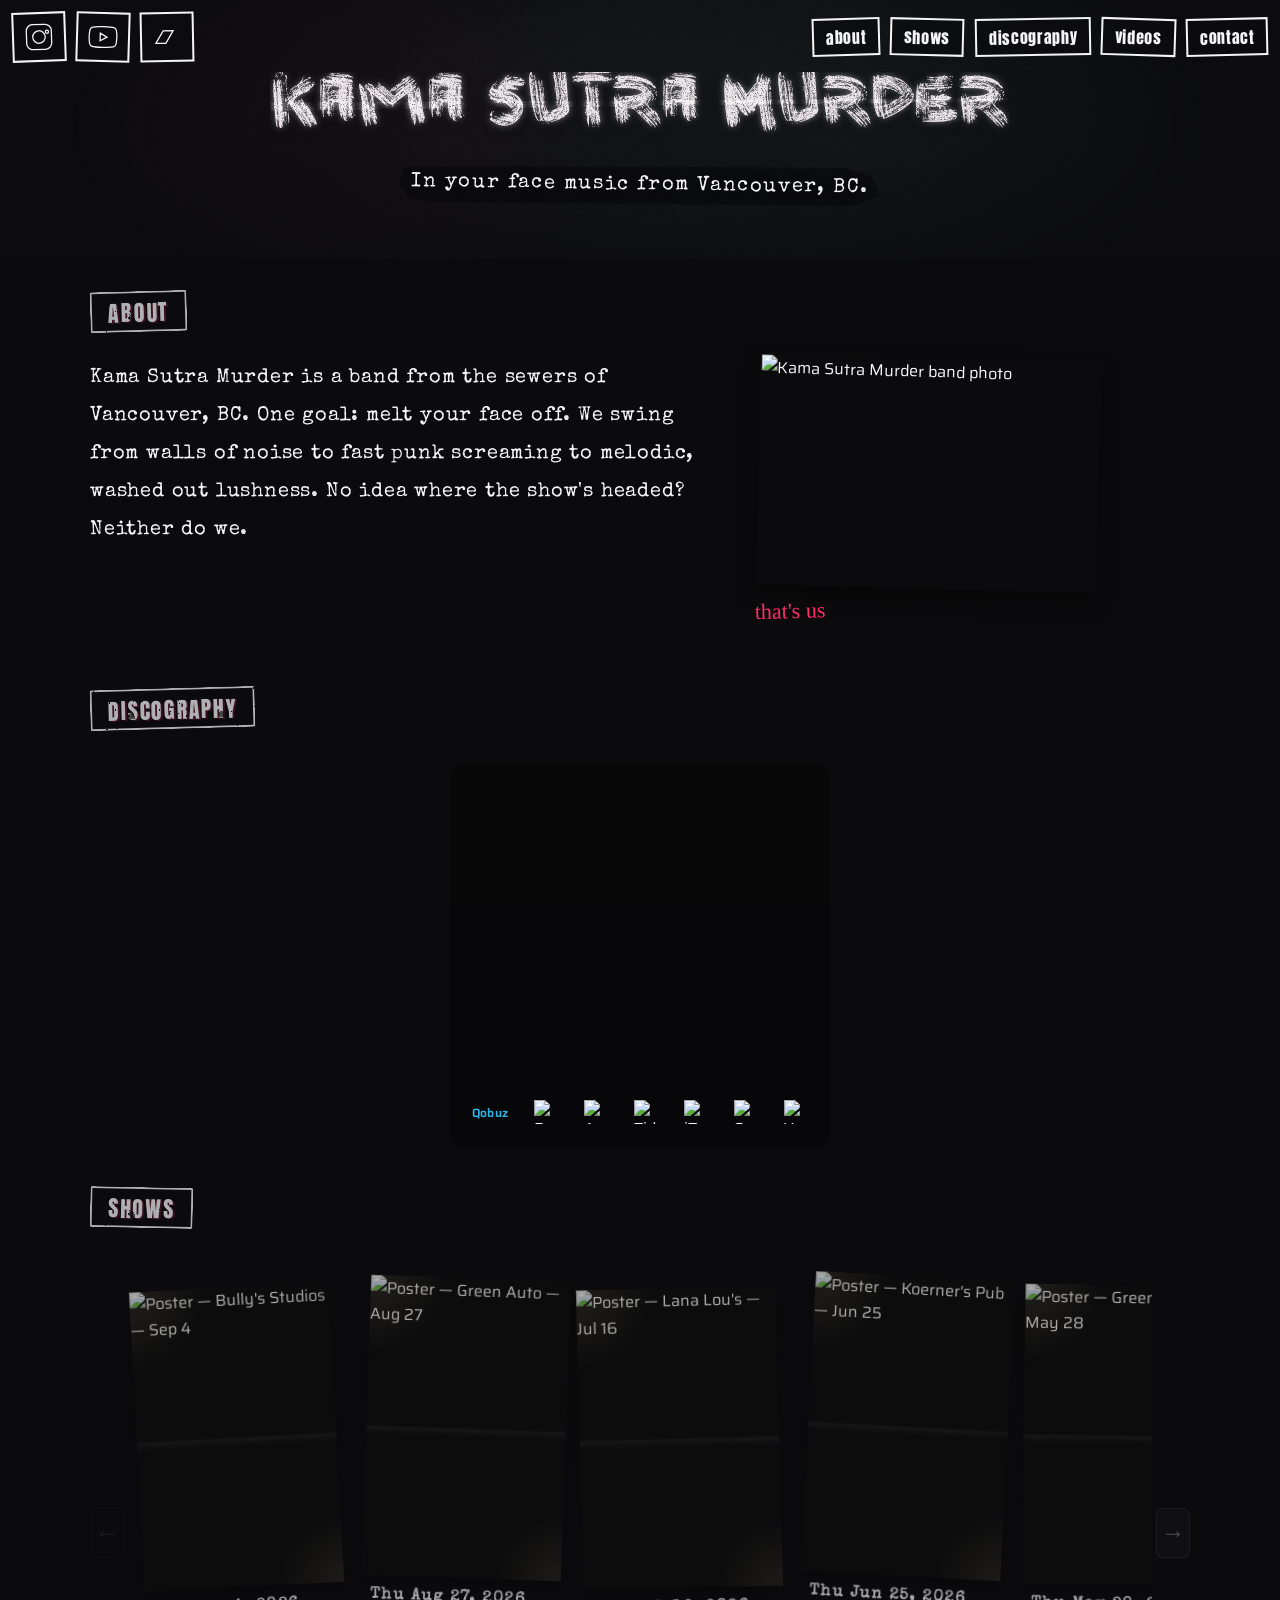
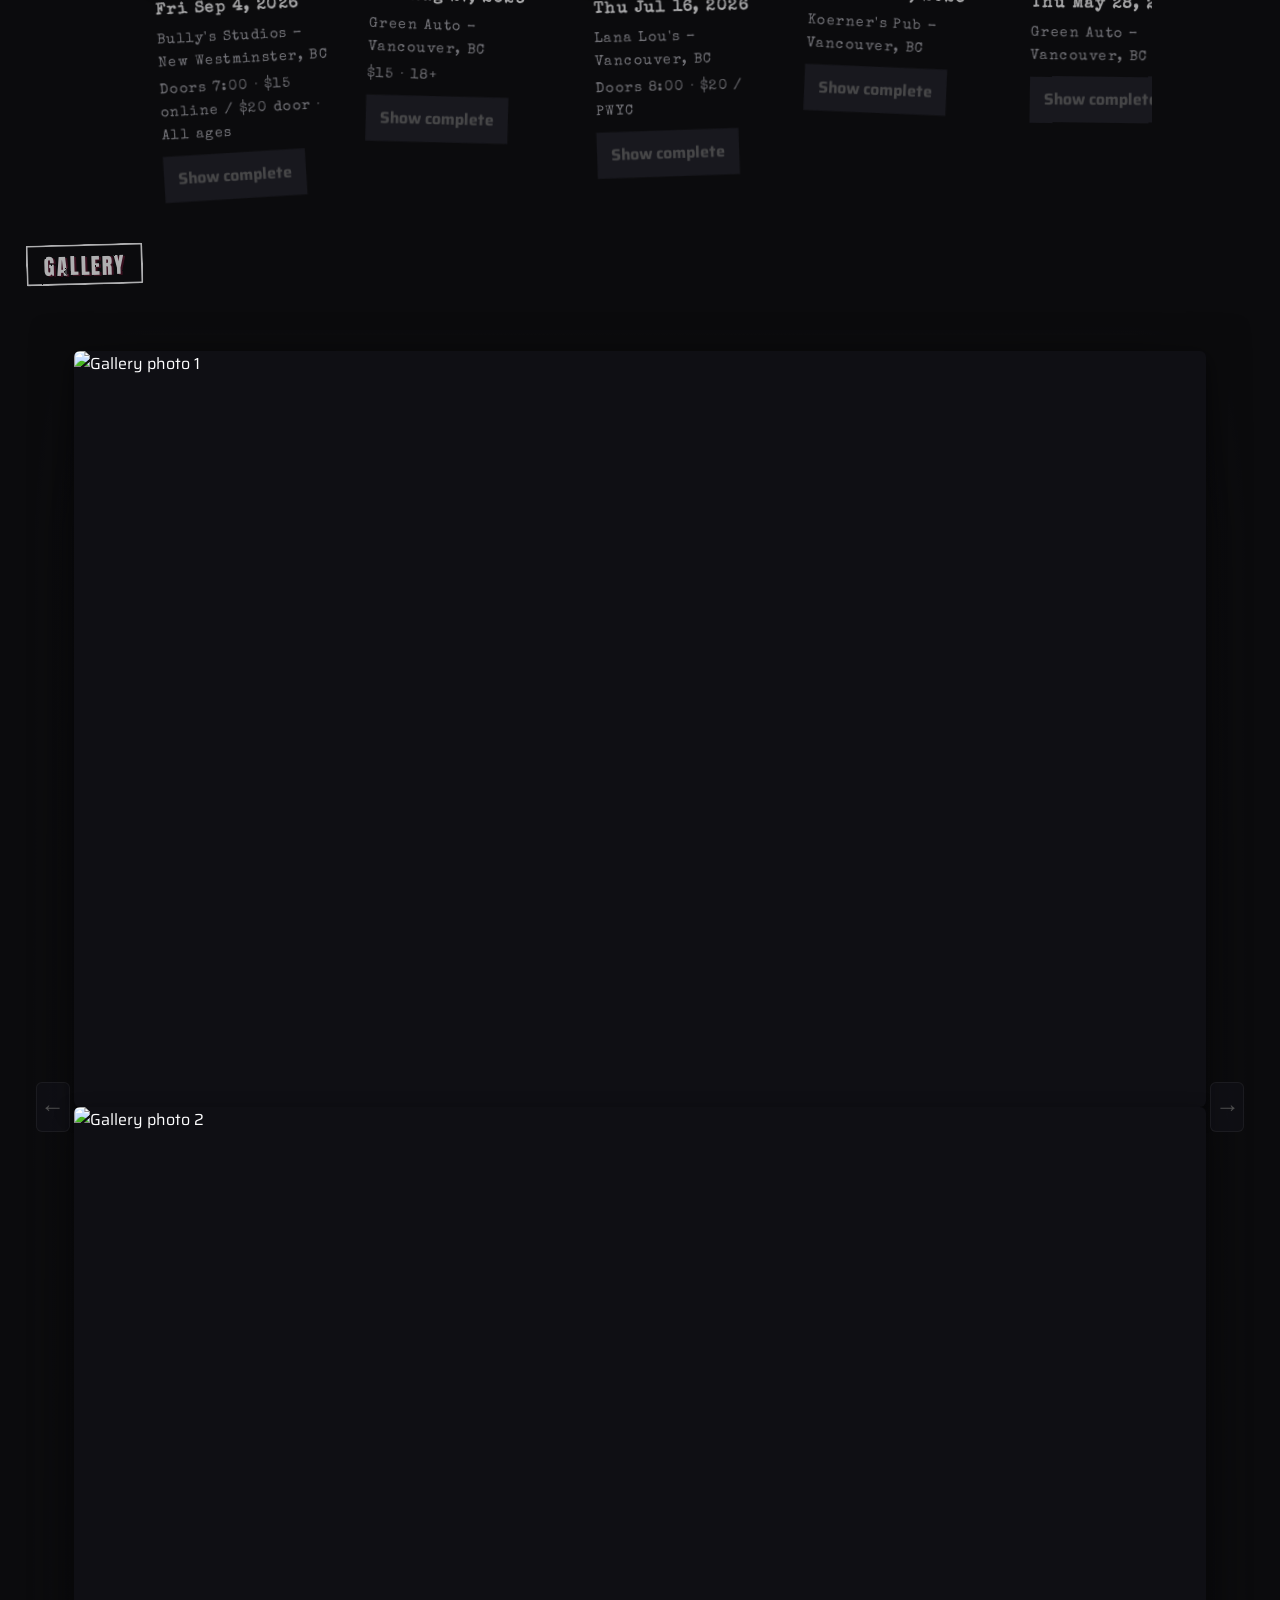
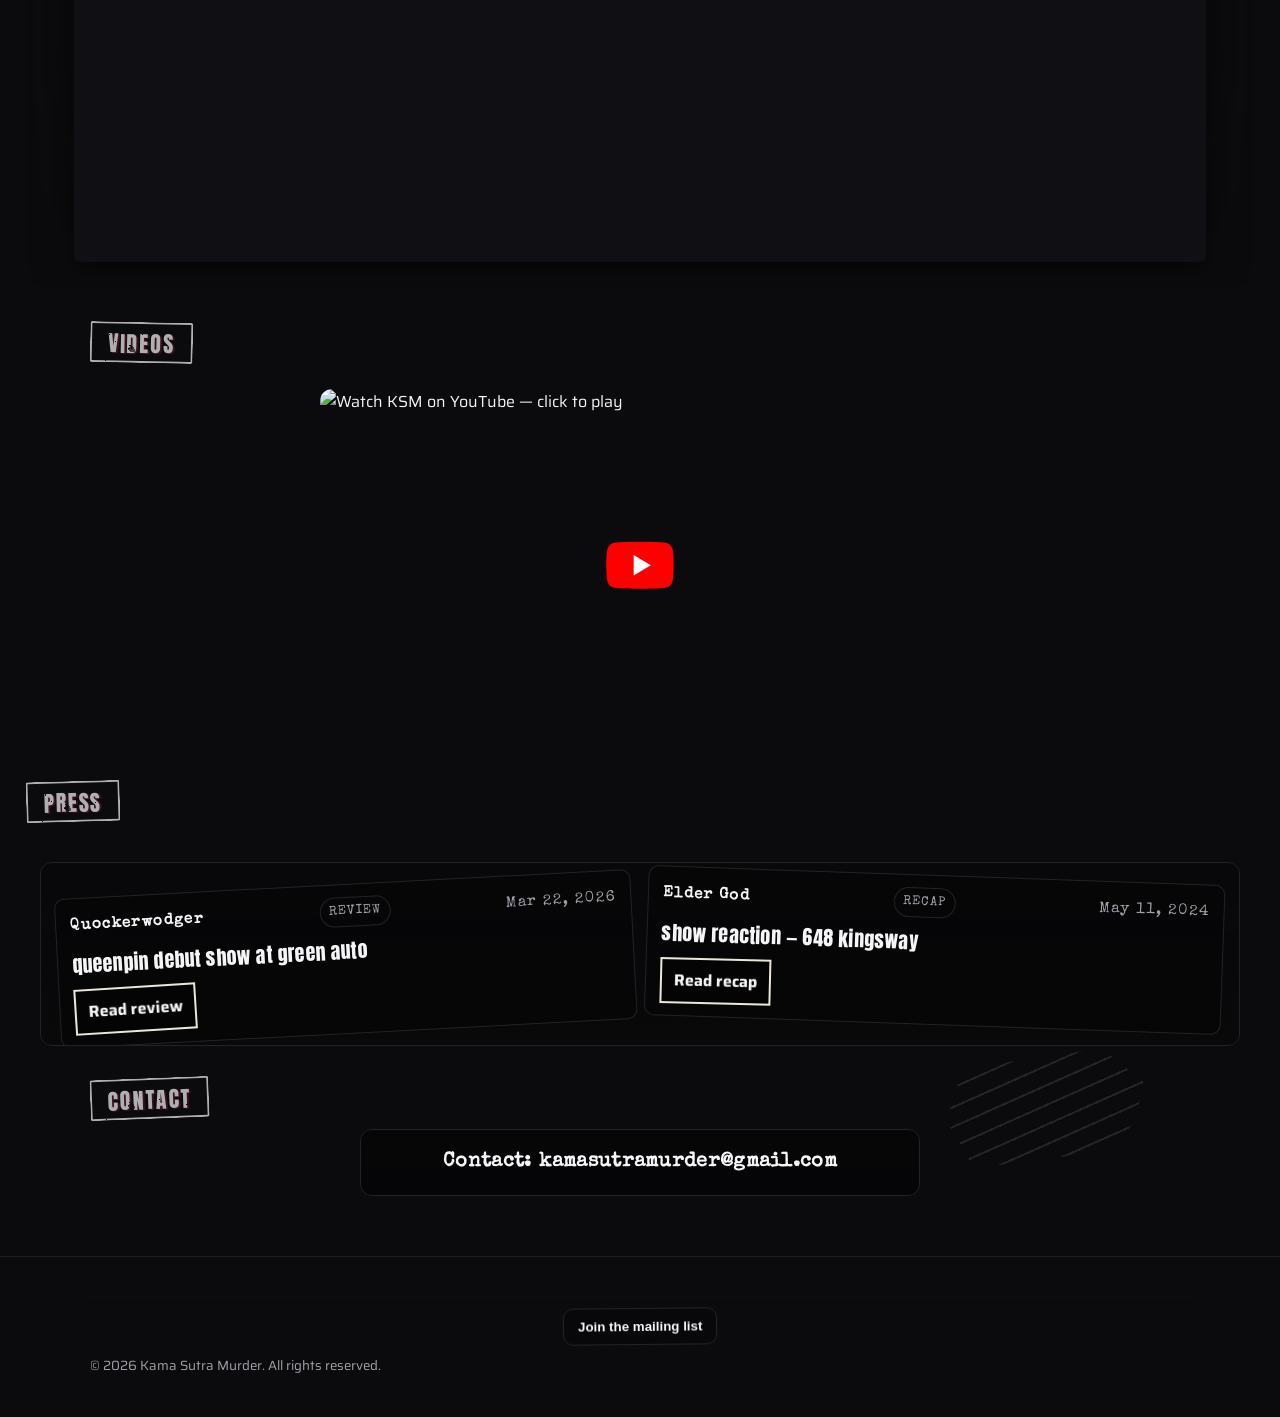
==== index.html @ 2789b174 "fix: bump styles.css cache-bust version The shows-featured flex layout from the last deploy never re" ====
<!doctype html>
<html lang="en">
<head>
  <meta charset="utf-8" />

  <!-- Google Analytics 4 -->
  <script async src="https://www.googletagmanager.com/gtag/js?id=G-MM5FSQ6CVG"></script>
  <script>
    window.dataLayer = window.dataLayer || [];
    function gtag(){dataLayer.push(arguments);}
    gtag('js', new Date());
    gtag('config', 'G-MM5FSQ6CVG');
  </script>
  <meta name="viewport" content="width=device-width, initial-scale=1" />
  <meta name="theme-color" content="#0b0b0d" />
  <title>Kama Sutra Murder — Official Site</title>
  <meta name="description" content="Kama Sutra Murder — heavy rock/grunge/alt-metal from Vancouver, BC. Shows, music, merch, contact." />

  <!--
    Crawler hint: keyword variants (low ranking impact but cheap to keep).
    Update when: spelling variants drift, or you find new misspellings in Search Console.
  -->
  <meta name="keywords" content="Kama Sutra Murder, KSM, Kamasutra Murder, Kama-Sutra Murder, Karma Sutra Murder, Karma Sutra Murders, Kama Sutra Murders, Kamasutra Murders, Karmasutra Murder, Cama Sutra Murder, Comma Sutra Murder, Vancouver rock band, Vancouver metal band, Vancouver grunge band, Vancouver punk band, Vancouver alt-metal, Vancouver psych rock, heavy rock Vancouver, Smile-Thru, Caylee Edge band">

  <!-- Open Graph -->
  <meta property="og:type" content="website" />
  <meta property="og:url" content="https://kamasutramurder.com/" />
  <meta property="og:title" content="Kama Sutra Murder — Official Site" />
  <meta property="og:description" content="Heavy rock/grunge/alt-metal from Vancouver, BC. Shows, music, contact." />
  <meta property="og:image" content="https://res.cloudinary.com/dgxgi8bga/image/upload/f_auto,q_auto,w_1200/hero_tot2cm" />
  <meta property="og:image:width" content="1200" />
  <meta property="og:image:height" content="630" />
  <meta property="og:site_name" content="Kama Sutra Murder" />

  <!-- Twitter Card -->
  <meta name="twitter:card" content="summary_large_image" />
  <meta name="twitter:title" content="Kama Sutra Murder — Official Site" />
  <meta name="twitter:description" content="Heavy rock/grunge/alt-metal from Vancouver, BC. Shows, music, contact." />
  <meta name="twitter:image" content="https://res.cloudinary.com/dgxgi8bga/image/upload/f_auto,q_auto,w_1200/hero_tot2cm" />

  <!-- Canonical URL + Web App Manifest + Favicon -->
  <link rel="canonical" href="https://kamasutramurder.com/" />
  <link rel="manifest" href="manifest.json">
  <link rel="icon" type="image/x-icon" href="assets/icons/favicon.ico">
  <link rel="icon" type="image/png" sizes="32x32" href="assets/icons/favicon-32.png">
  <link rel="icon" type="image/png" sizes="16x16" href="assets/icons/favicon-16.png">
  <link rel="apple-touch-icon" sizes="192x192" href="assets/icons/icon-192.png">

  <!-- Preconnect to external origins -->
  <link rel="preconnect" href="https://fonts.googleapis.com">
  <link rel="preconnect" href="https://fonts.gstatic.com" crossorigin>
  <link rel="preconnect" href="https://cdn.simpleicons.org" crossorigin>
  <link rel="preconnect" href="https://www.youtube-nocookie.com" crossorigin>
  <link rel="preconnect" href="https://bandcamp.com" crossorigin>
  <link rel="dns-prefetch" href="https://cdn.simpleicons.org">
  <link rel="dns-prefetch" href="https://www.youtube-nocookie.com">
  <link rel="dns-prefetch" href="https://bandcamp.com">

  <!-- Fonts -->
  <link href="https://fonts.googleapis.com/css2?family=Inter:wght@300;400;600;800&family=Saira:wght@500;700;800&display=swap" rel="stylesheet">
  <link rel="preload" as="image" href="https://res.cloudinary.com/dgxgi8bga/image/upload/f_auto,q_auto,w_1920/hero_tot2cm" fetchpriority="high">
  <link rel="preload" as="image" href="https://res.cloudinary.com/dgxgi8bga/image/upload/f_auto,q_auto,w_640/v1778121005/GA-MAY28TH2026">

  <!-- Site styles -->
  <link rel="stylesheet" href="styles.css?v=9">
  <!-- ZINE SKIN (experiment, additive) — delete this line + zine.css to fully revert -->
  <link rel="stylesheet" href="zine.css?v=3">
  <!-- ZINE FINAL (combined direction, additive) — delete this line + zine-final.css to revert the skin -->
  <link rel="stylesheet" href="zine-final.css?v=8">

  <!--
    JSON-LD #1: MusicGroup
    Purpose: Primary artist entity. Drives Knowledge Panel, artist card, and "people also search for" results.
    Update when: members change, social/streaming platforms added or removed, image or genre changes.
    Note: alternateName covers common misspellings — KEEP THESE. They are the primary lever for capturing
          searches like "Karma Sutra Murder" or "Kamasutra Murders" without polluting visible copy.
  -->
  <script type="application/ld+json">
  {
    "@context": "https://schema.org",
    "@type": "MusicGroup",
    "@id": "https://kamasutramurder.com/#band",
    "name": "Kama Sutra Murder",
    "alternateName": [
      "KSM",
      "Kamasutra Murder",
      "Kama-Sutra Murder",
      "Kama Sutra Murders",
      "Kamasutra Murders",
      "Karma Sutra Murder",
      "Karma Sutra Murders",
      "Karmasutra Murder",
      "Kama Sutra Murderers",
      "Kamasutramurder",
      "Cama Sutra Murder",
      "Comma Sutra Murder"
    ],
    "url": "https://kamasutramurder.com",
    "logo": "https://res.cloudinary.com/dgxgi8bga/image/upload/f_auto,q_auto,w_512/hero_tot2cm",
    "image": [
      "https://res.cloudinary.com/dgxgi8bga/image/upload/f_auto,q_auto,w_1200/hero_tot2cm",
      "https://res.cloudinary.com/dgxgi8bga/image/upload/f_auto,q_auto,w_1920/hero_tot2cm"
    ],
    "description": "Kama Sutra Murder is a Vancouver rock band blending grunge, punk, psych and alt-metal. A heavy Vancouver metal band with a noisy, melodic edge — Vancouver grunge meets psych rock and alternative metal.",
    "foundingLocation": {
      "@type": "Place",
      "name": "Vancouver, BC, Canada",
      "address": {
        "@type": "PostalAddress",
        "addressLocality": "Vancouver",
        "addressRegion": "BC",
        "addressCountry": "CA"
      }
    },
    "areaServed": { "@type": "Country", "name": "Canada" },
    "genre": [
      "Grunge",
      "Punk",
      "Rock",
      "Alternative Metal",
      "Alt-Metal",
      "Heavy Rock",
      "Psychedelic Rock",
      "Psych Rock",
      "Noise Rock",
      "Vancouver Rock"
    ],
    "keywords": "Vancouver rock band, Vancouver metal band, Vancouver grunge band, Vancouver punk band, heavy rock Vancouver, alt-metal Vancouver, psych rock Vancouver, KSM band, Kama Sutra Murder, Kamasutra Murder, Karma Sutra Murder",
    "member": [
      { "@type": "OrganizationRole", "member": { "@type": "Person", "name": "Caylee Edge" } },
      { "@type": "OrganizationRole", "member": { "@type": "Person", "name": "Nikolas Maninis" } },
      { "@type": "OrganizationRole", "member": { "@type": "Person", "name": "Adolfo Ruiz" } },
      { "@type": "OrganizationRole", "member": { "@type": "Person", "name": "Nim Chattree" } }
    ],
    "sameAs": [
      "https://www.instagram.com/kamasutramurder",
      "https://www.youtube.com/channel/UC9xu3OuSIVgUzQ9wIv0OgKg",
      "https://kamasutramurder.bandcamp.com/",
      "https://open.spotify.com/album/6LhyvHszi7PccV5VDgvIMH",
      "https://music.apple.com/ca/album/smile-thru-single/1851463044",
      "https://www.qobuz.com/ca-en/album/smile-thru-kama-sutra-murder/ai2y5teurgmfc"
    ]
  }
  </script>

  <!--
    JSON-LD: MusicEvents — auto-generated from #shows .show-card markup.
    DO NOT EDIT BY HAND. Regenerated by scripts/sync-show-schema.js (pre-commit hook + CI drift check).
    Adding a show: paste a .show-card into #shows .shows-grid, then commit — schema regenerates on commit.
    Adding a venue: extend the VENUES table in scripts/sync-show-schema.js with address + map URL.
  -->
  <!-- AUTO:SHOWS START — regenerated by scripts/sync-show-schema.js — do not edit by hand -->
  <script type="application/ld+json">
  {
    "@context": "https://schema.org",
    "@type": "MusicEvent",
    "name": "Kama Sutra Murder — Live at Green Auto",
    "startDate": "2026-08-27T20:00:00-07:00",
    "endDate": "2026-08-28T00:00:00-07:00",
    "eventStatus": "https://schema.org/EventScheduled",
    "eventAttendanceMode": "https://schema.org/OfflineEventAttendanceMode",
    "location": {
      "@type": "MusicVenue",
      "name": "Green Auto",
      "address": {
        "@type": "PostalAddress",
        "addressLocality": "Vancouver",
        "addressRegion": "BC",
        "addressCountry": "CA"
      },
      "sameAs": "https://www.google.com/maps/place/green+auto/data=!4m2!3m1!1s0x548671006d91b771:0x5af86ca349312e19"
    },
    "image": "https://res.cloudinary.com/dgxgi8bga/image/upload/f_auto,q_auto,w_640/TPK-AUG27TH2026_ecoznw",
    "performer": {
      "@id": "https://kamasutramurder.com/#band"
    },
    "organizer": {
      "@id": "https://kamasutramurder.com/#band"
    }
  }
  </script>
  <script type="application/ld+json">
  {
    "@context": "https://schema.org",
    "@type": "MusicEvent",
    "name": "Kama Sutra Murder — Live at Bully's Studios",
    "startDate": "2026-09-04T20:00:00-07:00",
    "endDate": "2026-09-05T00:00:00-07:00",
    "eventStatus": "https://schema.org/EventScheduled",
    "eventAttendanceMode": "https://schema.org/OfflineEventAttendanceMode",
    "location": {
      "@type": "MusicVenue",
      "name": "Bully's Studios",
      "address": {
        "@type": "PostalAddress",
        "streetAddress": "67 6th Street",
        "addressLocality": "New Westminster",
        "addressRegion": "BC",
        "addressCountry": "CA"
      },
      "sameAs": "https://www.google.com/maps/search/67+6th+Street+New+Westminster+BC"
    },
    "image": "https://res.cloudinary.com/dgxgi8bga/image/upload/f_auto,q_auto,w_640/SEP4THIVANBULLYS_phzdng",
    "performer": {
      "@id": "https://kamasutramurder.com/#band"
    },
    "organizer": {
      "@id": "https://kamasutramurder.com/#band"
    }
  }
  </script>
  <!-- AUTO:SHOWS END -->

  <!--
    JSON-LD #5: MusicRecording — "Smile-Thru" (released 2025-11-22)
    Update when: new track released (duplicate this block with new values), or platform URL changes.
    For future releases, switch to @graph if more than one MusicRecording is on the page.
  -->
  <script type="application/ld+json">
  {
    "@context": "https://schema.org",
    "@type": "MusicRecording",
    "@id": "https://kamasutramurder.com/#smile-thru",
    "name": "Smile-Thru",
    "byArtist": { "@id": "https://kamasutramurder.com/#band" },
    "datePublished": "2025-11-22",
    "inAlbum": {
      "@type": "MusicAlbum",
      "name": "Smile-Thru",
      "byArtist": { "@id": "https://kamasutramurder.com/#band" },
      "datePublished": "2025-11-22",
      "albumReleaseType": "https://schema.org/SingleRelease"
    },
    "url": "https://kamasutramurder.bandcamp.com/track/smile-thru",
    "sameAs": [
      "https://open.spotify.com/album/6LhyvHszi7PccV5VDgvIMH",
      "https://www.youtube.com/watch?v=Ri7vws3DvBg",
      "https://music.apple.com/ca/album/smile-thru-single/1851463044",
      "https://www.qobuz.com/ca-en/album/smile-thru-kama-sutra-murder/ai2y5teurgmfc"
    ]
  }
  </script>

  <!--
    JSON-LD #6: WebSite + SearchAction (sitelinks search box eligibility)
    Update when: domain changes, or you add a real on-site search endpoint (replace the Google fallback URL).
    Caveat: Google deprecated the sitelinks-search-box rich result in late 2024. Schema remains valid and
            still surfaces in other engines (Bing, DuckDuckGo). The action URL below falls back to a Google
            site:-search since the site has no native search endpoint.
  -->
  <script type="application/ld+json">
  {
    "@context": "https://schema.org",
    "@type": "WebSite",
    "@id": "https://kamasutramurder.com/#website",
    "url": "https://kamasutramurder.com/",
    "name": "Kama Sutra Murder",
    "alternateName": ["KSM", "Kamasutra Murder", "Karma Sutra Murder"],
    "description": "Official site of Kama Sutra Murder — Vancouver rock / grunge / alt-metal band. Shows, music, videos, contact.",
    "publisher": { "@id": "https://kamasutramurder.com/#band" },
    "inLanguage": "en",
    "potentialAction": {
      "@type": "SearchAction",
      "target": {
        "@type": "EntryPoint",
        "urlTemplate": "https://www.google.com/search?q=site%3Akamasutramurder.com+{search_term_string}"
      },
      "query-input": "required name=search_term_string"
    }
  }
  </script>

  <!--
    JSON-LD #7: BreadcrumbList — single-page section navigation
    Update when: nav sections are added/removed/reordered. Mirrors the in-page anchor menu.
  -->
  <script type="application/ld+json">
  {
    "@context": "https://schema.org",
    "@type": "BreadcrumbList",
    "itemListElement": [
      { "@type": "ListItem", "position": 1, "name": "Home",        "item": "https://kamasutramurder.com/" },
      { "@type": "ListItem", "position": 2, "name": "Shows",       "item": "https://kamasutramurder.com/#shows" },
      { "@type": "ListItem", "position": 3, "name": "Discography", "item": "https://kamasutramurder.com/#music" },
      { "@type": "ListItem", "position": 4, "name": "Videos",      "item": "https://kamasutramurder.com/#videos" },
      { "@type": "ListItem", "position": 5, "name": "Gallery",     "item": "https://kamasutramurder.com/#gallery" },
      { "@type": "ListItem", "position": 6, "name": "Press",       "item": "https://kamasutramurder.com/#press" },
      { "@type": "ListItem", "position": 7, "name": "Contact",     "item": "https://kamasutramurder.com/#contact" }
    ]
  }
  </script>

  <!--
    Meta Pixel — DISABLED until Pixel ID is created.

    To activate:
      1. Create a Pixel at business.facebook.com/events_manager2/
         (Connect Data Sources / Web / Meta Pixel)
      2. Replace YOUR_PIXEL_ID below (both script and noscript blocks)
      3. Remove the comment markers wrapping the snippet

    SNIPPET:

    <script>
    !function(f,b,e,v,n,t,s){if(f.fbq)return;n=f.fbq=function(){n.callMethod?
    n.callMethod.apply(n,arguments):n.queue.push(arguments)};if(!f._fbq)f._fbq=n;
    n.push=n;n.loaded=!0;n.version='2.0';n.queue=[];t=b.createElement(e);t.async=!0;
    t.src=v;s=b.getElementsByTagName(e)[0];s.parentNode.insertBefore(t,s)}(window,
    document,'script','https://connect.facebook.net/en_US/fbevents.js');
    fbq('init', 'YOUR_PIXEL_ID');
    fbq('track', 'PageView');
    </script>
    <noscript><img height="1" width="1" style="display:none"
      src="https://www.facebook.com/tr?id=YOUR_PIXEL_ID&ev=PageView&noscript=1" alt=""/></noscript>
  -->

  <!--
    Google Tag (gtag.js) — DISABLED until Conversion ID is created.

    To activate:
      1. Create conversion at ads.google.com/aw/conversions
      2. Replace AW-XXXXXXXXXX (both instances) with your conversion ID
      3. Remove the comment markers wrapping the snippet

    SNIPPET:

    <script async src="https://www.googletagmanager.com/gtag/js?id=AW-XXXXXXXXXX"></script>
    <script>
      window.dataLayer = window.dataLayer || [];
      function gtag(){dataLayer.push(arguments);}
      gtag('js', new Date());
      gtag('config', 'AW-XXXXXXXXXX');
    </script>
  -->
</head>
<body class="bg-overlay-sticker">
  <div class="site-top">
    <div class="socials top-socials" aria-label="Social links">
      <a href="https://www.instagram.com/kamasutramurder" aria-label="Instagram" data-tooltip="Instagram" target="_blank" rel="noopener noreferrer">
        <svg width="40" height="40" viewBox="0 0 24 24" fill="none" aria-hidden="true"><path d="M7 2h10a5 5 0 0 1 5 5v10a5 5 0 0 1-5 5H7a5 5 0 0 1-5-5V7a5 5 0 0 1 5-5zm5 5a5 5 0 1 0 0 10 5 5 0 0 0 0-10zm6.5-.25a1.25 1.25 0 1 0 0 2.5 1.25 1.25 0 0 0 0-2.5z" stroke="currentColor"/></svg>
      </a>
      <a href="https://www.youtube.com/channel/UC9xu3OuSIVgUzQ9wIv0OgKg" aria-label="YouTube" data-tooltip="YouTube" target="_blank" rel="noopener noreferrer">
        <svg width="40" height="40" viewBox="0 0 24 24" fill="none" aria-hidden="true"><path d="M22.54 6.42a3 3 0 0 0-2.12-2.12C18.88 3.75 12 3.75 12 3.75s-6.88 0-8.42.55A3 3 0 0 0 1.46 6.42 31.1 31.1 0 0 0 .9 12a31.1 31.1 0 0 0 .56 5.58 3 3 0 0 0 2.12 2.12c1.54.55 8.42.55 8.42.55s6.88 0 8.42-.55a3 3 0 0 0 2.12-2.12A31.1 31.1 0 0 0 23.1 12a31.1 31.1 0 0 0-.56-5.58ZM9.75 15.02V8.98l5.5 3.02-5.5 3.02Z" stroke="currentColor"/></svg>
      </a>
      <a href="https://kamasutramurder.bandcamp.com/" aria-label="Bandcamp" data-tooltip="Bandcamp" target="_blank" rel="noopener noreferrer">
        <svg width="40" height="40" viewBox="0 0 24 24" fill="none" aria-hidden="true"><path d="M3 17h8l6-10H9L3 17Z" stroke="currentColor"/></svg>
      </a>
    </div>
    <nav class="site-nav" aria-label="Page sections">
      <div class="site-nav-links">
        <a href="#about">About</a>
        <a href="#shows">Shows</a>
        <a href="#music">Discography</a>
        <a href="#videos">Videos</a>
        <a href="#contact">Contact</a>
        <button class="nav-hamburger" aria-label="More navigation" aria-expanded="false" aria-controls="nav-dropdown">
          <span></span><span></span><span></span>
        </button>
      </div>
      <div class="nav-dropdown" id="nav-dropdown" hidden>
        <a href="#about">About</a>
        <a href="#videos">Videos</a>
        <a href="#gallery">Gallery</a>
        <a href="#press">Press</a>
        <a href="#contact">Contact</a>
        <button class="nav-dropdown-mc" data-open-mc>Mailing List</button>
      </div>
    </nav>
  </div>
  

  <main>
    <!-- HERO -->
    <section class="hero has-image">
      <div class="container">
        <h1 class="glitch-title" data-text="Kama Sutra Murder">Kama Sutra Murder</h1>
        <p>In your face music from Vancouver, BC.</p>
      </div>
    </section>

    

    <!-- ABOUT -->
    <section id="about">
      <div class="container reveal">
        <h2 class="glitch-soft visually-hidden" data-text="About">About</h2>
        <div class="about-wrap">
          <div class="about-copy">
            <p> Kama Sutra Murder is a band from the sewers of Vancouver, BC. One goal: melt your face off.
We swing from walls of noise to fast punk screaming to melodic, washed out lushness. No idea where the show's headed? Neither do we.   </p>
          </div>
          <figure class="about-photo">
            <img class="tape-piece about-tape about-tape-left" src="https://res.cloudinary.com/dgxgi8bga/image/upload/f_auto,q_auto,w_300,c_limit/ksm-tape-black-strip-1" alt="" aria-hidden="true" loading="lazy" decoding="async" draggable="false">
            <img class="tape-piece about-tape about-tape-right" src="https://res.cloudinary.com/dgxgi8bga/image/upload/f_auto,q_auto,w_300,c_limit/ksm-tape-black-x" alt="" aria-hidden="true" loading="lazy" decoding="async" draggable="false">
            <img class="about-img"
                 src="https://res.cloudinary.com/dgxgi8bga/image/upload/f_auto,q_auto,w_800/20_tfodvv"
                 alt="Kama Sutra Murder band photo"
                 loading="lazy"
                 decoding="async"
                 width="800"
                 height="534">
            <figcaption class="about-scrawl">that's us</figcaption>
          </figure>
        </div>
      </div>
    </section>

    <!-- MUSIC / DISCOGRAPHY — heading auto-swaps based on release count -->
    <section id="music">
      <div class="container reveal">
        <h2 class="glitch-soft visually-hidden" data-text="Discography">Discography</h2>
        <!-- Populated by initMusicSection() in inline script -->
        <div id="music-featured-slot"></div>
        <div id="music-prev-wrap" hidden>
          <div id="music-prev-grid" class="releases-prev-grid"></div>
          <button id="music-prev-more" class="prev-more-btn" hidden></button>
        </div>
      </div>
    </section>

    <!-- SHOWS -->
    <section id="shows">
      <div class="container reveal">
        <h2 class="glitch-soft visually-hidden" data-text="Shows">Shows</h2>
        <!-- Featured next show — populated by initShowsCarousel() (soonest upcoming card is
             moved here at runtime). Stays hidden with no JS or when there are no upcoming shows. -->
        <div class="shows-featured" id="showsFeatured" aria-label="Next show" hidden></div>
        <div class="card">
          <button class="shows-arrow left" aria-label="Scroll left" type="button">&#8592;</button>
          <div class="shows-grid" tabindex="0">
            <!-- Active Shows -->
            <article class="show-card" aria-labelledby="show-2026-04-30-green-auto" data-show-date="2026-04-30">
              <figure class="show-media">
                <img
                  src="https://res.cloudinary.com/dgxgi8bga/image/upload/f_auto,q_auto,w_640/GAAPRIL30TH2026"
                  alt="Poster — Green Auto — Apr 30"
                  loading="lazy"
                  decoding="async"
                  fetchpriority="low"
                  width="400"
                  height="600">
              </figure>
              <div class="show-meta">
                <time datetime="2026-04-30" id="show-2026-04-30-green-auto">Thu Apr 30, 2026</time>
                <span>Green Auto – Vancouver, BC</span>
              </div>
              <div class="show-actions">
                <a class="btn-tickets" href="https://gigpit.ca/shows/event:llBsZKqIfBY" target="_blank" rel="noopener">Tickets</a>
                <a class="btn-map btn" href="https://www.google.com/maps/place/green+auto/data=!4m2!3m1!1s0x548671006d91b771:0x5af86ca349312e19?sa=X&ved=1t:242&ictx=111" target="_blank" rel="noopener">Map</a>
              </div>
            </article>
            <article class="show-card" aria-labelledby="show-2026-05-16-mezzanine" data-show-date="2026-05-16">
              <figure class="show-media">
                <a href="https://gigpit.ca/shows/event:mm2s_4ki0Tw/tickets?region=1&fbclid=IwY2xjawRfYHhleHRuA2FlbQIxMABicmlkETFzUEJGbEx2VlMyZXBsTGxqc3J0YwZhcHBfaWQPNTE0NzcxNTY5MjI4MDYxAAEeVSR4-9nIPG3o3NyoqldOomCURXKsD-ayVfmxYEFz-9bVfp8F3x2XLPPUPPw_aem_46CqhpeR_LOCmlAoTHzRdg" target="_blank" rel="noopener">
                  <img
                    src="https://res.cloudinary.com/dgxgi8bga/image/upload/f_auto,q_auto,w_640/May16thTheMezzanine_jag1gb"
                    alt="Poster — The Mezzanine — May 16"
                    loading="lazy"
                    decoding="async"
                    fetchpriority="low"
                    width="400"
                    height="600">
                </a>
              </figure>
              <div class="show-meta">
                <time datetime="2026-05-16" id="show-2026-05-16-mezzanine">Sat May 16, 2026</time>
                <span>The Mezzanine – Vancouver, BC</span>
              </div>
              <div class="show-actions">
                <a class="btn-tickets" href="https://gigpit.ca/shows/event:mm2s_4ki0Tw/tickets?region=1&fbclid=IwY2xjawRfYHhleHRuA2FlbQIxMABicmlkETFzUEJGbEx2VlMyZXBsTGxqc3J0YwZhcHBfaWQPNTE0NzcxNTY5MjI4MDYxAAEeVSR4-9nIPG3o3NyoqldOomCURXKsD-ayVfmxYEFz-9bVfp8F3x2XLPPUPPw_aem_46CqhpeR_LOCmlAoTHzRdg" target="_blank" rel="noopener">Tickets</a>
                <a class="btn-map btn" href="https://www.google.com/maps/search/33+West+8th+Avenue+Vancouver+BC" target="_blank" rel="noopener">Map</a>
              </div>
            </article>
            <article class="show-card" aria-labelledby="show-2026-05-28-green-auto" data-show-date="2026-05-28">
              <figure class="show-media">
                <img
                  src="https://res.cloudinary.com/dgxgi8bga/image/upload/f_auto,q_auto,w_640/v1778121005/GA-MAY28TH2026"
                  alt="Poster — Green Auto — May 28"
                  loading="lazy"
                  decoding="async"
                  fetchpriority="low"
                  width="400"
                  height="600">
              </figure>
              <div class="show-meta">
                <time datetime="2026-05-28" id="show-2026-05-28-green-auto">Thu May 28, 2026</time>
                <span>Green Auto – Vancouver, BC</span>
              </div>
              <div class="show-actions">
                <a class="btn-tickets" href="https://gigpit.ca/shows/event:yrwSHdcNJx4" target="_blank" rel="noopener">Tickets</a>
                <a class="btn-map btn" href="https://www.google.com/maps/place/green+auto/data=!4m2!3m1!1s0x548671006d91b771:0x5af86ca349312e19?sa=X&ved=1t:242&ictx=111" target="_blank" rel="noopener">Map</a>
              </div>
            </article>
            <article class="show-card" aria-labelledby="show-2026-07-16-lanalou" data-show-date="2026-07-16">
              <figure class="show-media">
                <img
                  src="https://res.cloudinary.com/dgxgi8bga/image/upload/f_auto,q_auto,w_640/Untitled_Artwork_conv_1_o0mk8g"
                  alt="Poster — Lana Lou's — Jul 16"
                  loading="lazy"
                  decoding="async"
                  fetchpriority="low"
                  width="400"
                  height="600">
              </figure>
              <div class="show-meta">
                <time datetime="2026-07-16" id="show-2026-07-16-lanalou">Thu Jul 16, 2026</time>
                <span>Lana Lou's – Vancouver, BC</span>
                <span>Doors 8:00 · $20 / PWYC</span>
              </div>
              <div class="show-actions">
                <a class="btn-map btn" href="https://www.google.com/maps/search/362+Powell+Street+Vancouver+BC" target="_blank" rel="noopener">Map</a>
              </div>
            </article>
            <article class="show-card" aria-labelledby="show-2026-08-27-green-auto" data-show-date="2026-08-27">
              <figure class="show-media">
                <img
                  src="https://res.cloudinary.com/dgxgi8bga/image/upload/f_auto,q_auto,w_640/TPK-AUG27TH2026_ecoznw"
                  alt="Poster — Green Auto — Aug 27"
                  loading="lazy"
                  decoding="async"
                  fetchpriority="low"
                  width="400"
                  height="600">
              </figure>
              <div class="show-meta">
                <time datetime="2026-08-27" id="show-2026-08-27-green-auto">Thu Aug 27, 2026</time>
                <span>Green Auto – Vancouver, BC</span>
                <span>$15 · 18+</span>
              </div>
              <div class="show-actions">
                <a class="btn-map btn" href="https://www.google.com/maps/place/green+auto/data=!4m2!3m1!1s0x548671006d91b771:0x5af86ca349312e19?sa=X&ved=1t:242&ictx=111" target="_blank" rel="noopener">Map</a>
              </div>
            </article>
            <article class="show-card" aria-labelledby="show-2026-09-04-bullys-studios" data-show-date="2026-09-04">
              <figure class="show-media">
                <img
                  src="https://res.cloudinary.com/dgxgi8bga/image/upload/f_auto,q_auto,w_640/SEP4THIVANBULLYS_phzdng"
                  alt="Poster — Bully's Studios — Sep 4"
                  loading="lazy"
                  decoding="async"
                  fetchpriority="low"
                  width="400"
                  height="600">
              </figure>
              <div class="show-meta">
                <time datetime="2026-09-04" id="show-2026-09-04-bullys-studios">Fri Sep 4, 2026</time>
                <span>Bully's Studios – New Westminster, BC</span>
                <span>Doors 7:00 · $15 online / $20 door · All ages</span>
              </div>
              <div class="show-actions">
                <a class="btn-map btn" href="https://www.google.com/maps/search/67+6th+Street+New+Westminster+BC" target="_blank" rel="noopener">Map</a>
              </div>
            </article>

            <!-- Expired Shows: order not by date -->

            <article class="show-card expired-show no-jump" aria-labelledby="show-2026-06-25-koerners" data-show-date="2026-06-25">
              <figure class="show-media">
                <img
                  src="https://res.cloudinary.com/dgxgi8bga/image/upload/f_auto,q_auto,w_640/IMG_2931_fbxrzu"
                  alt="Poster — Koerner's Pub — Jun 25"
                  loading="lazy"
                  decoding="async"
                  fetchpriority="low"
                  width="400"
                  height="600">
              </figure>
              <div class="show-meta">
                <time datetime="2026-06-25" id="show-2026-06-25-koerners">Thu Jun 25, 2026</time>
                <span>Koerner's Pub – Vancouver, BC</span>
              </div>
              <div class="show-actions">
                <span class="btn-tickets expired" aria-disabled="true">Show complete</span>
              </div>
            </article>

                        <article class="show-card expired-show no-jump" aria-labelledby="show-2025-09-26-bullys" data-show-date="2025-09-26">
                          <figure class="show-media">
                            <img
                              src="https://res.cloudinary.com/dgxgi8bga/image/upload/f_auto,q_auto,w_640/BULLYS-SEPT26TH2025"
                              alt="Poster — Bully's — Sep 26"
                              loading="lazy"
                              decoding="async"
                              fetchpriority="low"
                              width="400"
                              height="600">
                          </figure>
                          <div class="show-meta">
                            <time datetime="2025-09-26" id="show-2025-09-26-bullys">Fri Sep 26, 2025</time>
                            <span>Bully's – Vancouver, BC</span>
                          </div>
                          <div class="show-actions">
                            <span class="btn-tickets expired" aria-disabled="true">Show complete</span>
                          </div>
                        </article>

                        <article class="show-card expired-show no-jump" aria-labelledby="show-2025-09-19-astoria" data-show-date="2025-09-19">
                          <figure class="show-media">
                            <img
                              src="https://res.cloudinary.com/dgxgi8bga/image/upload/f_auto,q_auto,w_640/ASTORIA-SEP19TH2025"
                              alt="Poster — Astoria — Sep 19"
                              loading="lazy"
                              decoding="async"
                              fetchpriority="low"
                              width="400"
                              height="600">
                          </figure>
                          <div class="show-meta">
                            <time datetime="2025-09-19" id="show-2025-09-19-astoria">Fri Sep 19, 2025</time>
                            <span>Astoria – Vancouver, BC</span>
                          </div>
                          <div class="show-actions">
                            <span class="btn-tickets expired" aria-disabled="true">Show complete</span>
                          </div>
                        </article>

                        <article class="show-card expired-show no-jump" aria-labelledby="show-2025-08-07-648" data-show-date="2025-08-07">
                          <figure class="show-media">
                            <img
                              src="https://res.cloudinary.com/dgxgi8bga/image/upload/f_auto,q_auto,w_640/648-AUG7TH2025"
                              alt="Poster — 648 Kingsway — Aug 7"
                              loading="lazy"
                              decoding="async"
                              fetchpriority="low"
                              width="400"
                              height="600">
                          </figure>
                          <div class="show-meta">
                            <time datetime="2025-08-07" id="show-2025-08-07-648">Thu Aug 7, 2025</time>
                            <span>648 Kingsway – Vancouver, BC</span>
                          </div>
                          <div class="show-actions">
                            <span class="btn-tickets expired" aria-disabled="true">Show complete</span>
                          </div>
                        </article>

                        <article class="show-card expired-show no-jump" aria-labelledby="show-2025-06-28-cblt" data-show-date="2025-06-28">
                          <figure class="show-media">
                            <img
                              src="https://res.cloudinary.com/dgxgi8bga/image/upload/f_auto,q_auto,w_640/CBLT-JUNE28TH2025"
                              alt="Poster — The Cobalt — Jun 28"
                              loading="lazy"
                              decoding="async"
                              fetchpriority="low"
                              width="400"
                              height="600">
                          </figure>
                          <div class="show-meta">
                            <time datetime="2025-06-28" id="show-2025-06-28-cblt">Sat Jun 28, 2025</time>
                            <span>The Cobalt – Vancouver, BC</span>
                          </div>
                          <div class="show-actions">
                            <span class="btn-tickets expired" aria-disabled="true">Show complete</span>
                          </div>
                        </article>
            <article class="show-card expired-show no-jump" aria-labelledby="show-2026-03-22-green-auto" data-show-date="2026-03-22">
              <figure class="show-media">
                <img
                  src="https://res.cloudinary.com/dgxgi8bga/image/upload/f_auto,q_auto,w_640/green-auto-640"
                  alt="Poster — Green Auto — Mar 22"
                  loading="lazy"
                  decoding="async"
                  fetchpriority="low"
                  width="400"
                  height="600">
              </figure>
              <div class="show-meta">
                <time datetime="2026-03-22" id="show-2026-03-22-green-auto">Sun Mar 22, 2026</time>
                <span>Green Auto – Vancouver, BC</span> 
              </div>
              <div class="show-actions">
                <span class="btn-tickets expired" aria-disabled="true">Show complete</span>
              </div>
            </article>
            <article class="show-card expired-show no-jump" aria-labelledby="show-takeurtime" data-show-date="2026-03-21">
              <figure class="show-media">
                <img
                  src="https://res.cloudinary.com/dgxgi8bga/image/upload/f_auto,q_auto,w_640/tyt-611"
                  alt="Poster — Takeurtime"
                  loading="lazy"
                  decoding="async"
                  fetchpriority="low"
                  width="400"
                  height="600">
              </figure>
              <div class="show-meta">
                <time datetime="2026-03-21" id="show-takeurtime">Sat Mar 21, 2026</time>
                <span>Take Your Time Back – Vancouver,BC</span>
              </div>
              <div class="show-actions">
                <span class="btn-tickets expired" aria-disabled="true">Show complete</span>
              </div>
            </article>
            <article class="show-card expired-show no-jump" aria-labelledby="show-2026-02-20-green-auto" data-show-date="2026-02-20">
              <figure class="show-media">
                <img
                  src="https://res.cloudinary.com/dgxgi8bga/image/upload/f_auto,q_auto,w_640/GA-FEB20TH2026"
                  alt="Poster — Green Auto — Feb 20"
                  loading="lazy"
                  decoding="async"
                  fetchpriority="low"
                  width="400"
                  height="600">
              </figure>
              <div class="show-meta">
                <time datetime="2026-02-20" id="show-2026-02-20-green-auto">Fri Feb 20, 2026</time>
                <span>Green Auto – Vancouver, BC</span>
              </div>
              <div class="show-actions">
                <span class="btn-tickets expired" aria-disabled="true">Show complete</span>
              </div>
            </article>

            <article class="show-card expired-show no-jump" aria-labelledby="show-2026-01-22-green-auto" data-show-date="2026-01-22">
              <figure class="show-media">
                <img
                  src="https://res.cloudinary.com/dgxgi8bga/image/upload/f_auto,q_auto,w_640/GA-JAN222026"
                  alt="Poster — — Jan 22"
                  loading="lazy"
                  decoding="async"
                  fetchpriority="low"
                  width="400"
                  height="600">
              </figure>
              <div class="show-meta">
                <time datetime="2026-01-22" id="show-2026-01-22-green-auto">Thu Jan 22, 2026</time>
                <span>Green Auto – Vancouver, BC</span>
              </div>
              <div class="show-actions">
                <span class="btn-tickets expired" aria-disabled="true">Show complete</span>
              </div>
            </article>

            <article class="show-card expired-show no-jump" aria-labelledby="show-2025-08-23-tyt" data-show-date="2025-08-23">
              <figure class="show-media">
                <img
                  src="https://res.cloudinary.com/dgxgi8bga/image/upload/f_auto,q_auto,w_640/TYT-AUG23RD2025"
                  alt="Poster — Take Ur Time Back — Aug 23"
                  loading="lazy"
                  decoding="async"
                  fetchpriority="low"
                  width="400"
                  height="600">
              </figure>
              <div class="show-meta">
                <time datetime="2025-08-23" id="show-2025-08-23-tyt">Sat Aug 23, 2025</time>
                <span>Take Ur Time Back – Vancouver, BC</span>
              </div>
              <div class="show-actions">
                <span class="btn-tickets expired" aria-disabled="true">Show complete</span>
              </div>
            </article>

            <article class="show-card expired-show no-jump" aria-labelledby="show-2025-10-11-bullys" data-show-date="2025-10-11">
              <figure class="show-media">
                <img
                  src="https://res.cloudinary.com/dgxgi8bga/image/upload/f_auto,q_auto,w_640/BULLYS-OCT11TH2025"
                  alt="Poster — Bully's — Oct 11"
                  loading="lazy"
                  decoding="async"
                  fetchpriority="low"
                  width="400"
                  height="600">
              </figure>
              <div class="show-meta">
                <time datetime="2025-10-11" id="show-2025-10-11-bullys">Sat Oct 11, 2025</time>
                <span>Bully's – Vancouver, BC</span>
              </div>
              <div class="show-actions">
                <span class="btn-tickets expired" aria-disabled="true">Show complete</span>
              </div>
            </article>

            <article class="show-card expired-show no-jump" aria-labelledby="show-2025-10-31-pnktbr" data-show-date="2025-10-31">
              <figure class="show-media">
                <img
                  src="https://res.cloudinary.com/dgxgi8bga/image/upload/f_auto,q_auto,w_640/PNKTBR-OCT31ST2025"
                  alt="Poster — Punktober — Oct 31"
                  loading="lazy"
                  decoding="async"
                  fetchpriority="low"
                  width="400"
                  height="600">
              </figure>
              <div class="show-meta">
                <time datetime="2025-10-31" id="show-2025-10-31-pnktbr">Fri Oct 31, 2025</time>
                <span>Jigg Space – Vancouver, BC</span>
              </div>
              <div class="show-actions">
                <span class="btn-tickets expired" aria-disabled="true">Show complete</span>
              </div>
            </article>

            <article class="show-card expired-show no-jump" aria-labelledby="show-2025-12-06-kw" data-show-date="2025-12-06">
              <figure class="show-media">
                <img
                  src="https://res.cloudinary.com/dgxgi8bga/image/upload/f_auto,q_auto,w_640/KW-DEC6TH2025"
                  alt="Poster — KW — Dec 6"
                  loading="lazy"
                  decoding="async"
                  fetchpriority="low"
                  width="400"
                  height="600">
              </figure>
              <div class="show-meta">
                <time datetime="2025-12-06" id="show-2025-12-06-kw">Sat Dec 6, 2025</time>
                <span>KW – Vancouver, BC</span>
              </div>
              <div class="show-actions">
                <span class="btn-tickets expired" aria-disabled="true">Show complete</span>
              </div>
            </article>


            <article class="show-card expired-show no-jump" aria-labelledby="show-2025-06-15-tyt-p4p" data-show-date="2025-06-15">
              <figure class="show-media">
                <img
                  src="https://res.cloudinary.com/dgxgi8bga/image/upload/f_auto,q_auto,w_640/Punks4Pride-at-Take-your-time-06152025"
                  alt="Poster — Punks4Pride at Take Your Time — Jun 15"
                  loading="lazy"
                  decoding="async"
                  fetchpriority="low"
                  width="400"
                  height="600">
              </figure>
              <div class="show-meta">
                <time datetime="2025-06-15" id="show-2025-06-15-tyt-p4p">Sun Jun 15, 2025</time>
                <span>Take Your Time – Vancouver, BC</span>
                <span>Punks4Pride</span>
              </div>
              <div class="show-actions">
                <span class="btn-tickets expired" aria-disabled="true">Show complete</span>
              </div>
            </article>

            <article class="show-card expired-show no-jump" aria-labelledby="show-2025-05-17-tyt" data-show-date="2025-05-17">
              <figure class="show-media">
                <img
                  src="https://res.cloudinary.com/dgxgi8bga/image/upload/f_auto,q_auto,w_640/at-Take-Your-Time-05172025"
                  alt="Poster — Take Your Time — May 17"
                  loading="lazy"
                  decoding="async"
                  fetchpriority="low"
                  width="400"
                  height="600">
              </figure>
              <div class="show-meta">
                <time datetime="2025-05-17" id="show-2025-05-17-tyt">Sat May 17, 2025</time>
                <span>Take Your Time – Vancouver, BC</span>
              </div>
              <div class="show-actions">
                <span class="btn-tickets expired" aria-disabled="true">Show complete</span>
              </div>
            </article>

            <article class="show-card expired-show no-jump" aria-labelledby="show-2025-04-26-bullys-studio" data-show-date="2025-04-26">
              <figure class="show-media">
                <img
                  src="https://res.cloudinary.com/dgxgi8bga/image/upload/f_auto,q_auto,w_640/at-Bully-Studios-04262025"
                  alt="Poster — Bully's Studio — Apr 26"
                  loading="lazy"
                  decoding="async"
                  fetchpriority="low"
                  width="400"
                  height="600">
              </figure>
              <div class="show-meta">
                <time datetime="2025-04-26" id="show-2025-04-26-bullys-studio">Sat Apr 26, 2025</time>
                <span>Bully's Studio – Vancouver, BC</span>
              </div>
              <div class="show-actions">
                <span class="btn-tickets expired" aria-disabled="true">Show complete</span>
              </div>
            </article>

            <article class="show-card expired-show no-jump" aria-labelledby="show-2025-04-12-tyt" data-show-date="2025-04-12">
              <figure class="show-media">
                <img
                  src="https://res.cloudinary.com/dgxgi8bga/image/upload/f_auto,q_auto,w_640/at-Take-Your-Time-04122025"
                  alt="Poster — Take Your Time — Apr 12"
                  loading="lazy"
                  decoding="async"
                  fetchpriority="low"
                  width="400"
                  height="600">
              </figure>
              <div class="show-meta">
                <time datetime="2025-04-12" id="show-2025-04-12-tyt">Sat Apr 12, 2025</time>
                <span>Take Your Time – Vancouver, BC</span>
              </div>
              <div class="show-actions">
                <span class="btn-tickets expired" aria-disabled="true">Show complete</span>
              </div>
            </article>

            <article class="show-card expired-show no-jump" aria-labelledby="show-2025-03-20-cobalt" data-show-date="2025-03-20">
              <figure class="show-media">
                <img
                  src="https://res.cloudinary.com/dgxgi8bga/image/upload/f_auto,q_auto,w_640/The-Cobalt-03202025"
                  alt="Poster — The Cobalt — Mar 20"
                  loading="lazy"
                  decoding="async"
                  fetchpriority="low"
                  width="400"
                  height="600">
              </figure>
              <div class="show-meta">
                <time datetime="2025-03-20" id="show-2025-03-20-cobalt">Thu Mar 20, 2025</time>
                <span>The Cobalt – Vancouver, BC</span>
              </div>
              <div class="show-actions">
                <span class="btn-tickets expired" aria-disabled="true">Show complete</span>
              </div>
            </article>

            <article class="show-card expired-show no-jump" aria-labelledby="show-2025-01-31-redgate" data-show-date="2025-01-31">
              <figure class="show-media">
                <img
                  src="https://res.cloudinary.com/dgxgi8bga/image/upload/f_auto,q_auto,w_640/at-Red-Gate-01312025"
                  alt="Poster — Red Gate — Jan 31"
                  loading="lazy"
                  decoding="async"
                  fetchpriority="low"
                  width="400"
                  height="600">
              </figure>
              <div class="show-meta">
                <time datetime="2025-01-31" id="show-2025-01-31-redgate">Fri Jan 31, 2025</time>
                <span>Red Gate – Vancouver, BC</span>
              </div>
              <div class="show-actions">
                <span class="btn-tickets expired" aria-disabled="true">Show complete</span>
              </div>
            </article>

            <article class="show-card expired-show no-jump" aria-labelledby="show-2024-12-20-redgate" data-show-date="2024-12-20">
              <figure class="show-media">
                <img
                  src="https://res.cloudinary.com/dgxgi8bga/image/upload/f_auto,q_auto,w_640/RipSesh-at-Red-Gate-12202024"
                  alt="Poster — RipSesh at Red Gate — Dec 20"
                  loading="lazy"
                  decoding="async"
                  fetchpriority="low"
                  width="400"
                  height="600">
              </figure>
              <div class="show-meta">
                <time datetime="2024-12-20" id="show-2024-12-20-redgate">Fri Dec 20, 2024</time>
                <span>Red Gate – Vancouver, BC</span>
                <span>RipSesh</span>
              </div>
              <div class="show-actions">
                <span class="btn-tickets expired" aria-disabled="true">Show complete</span>
              </div>
            </article>

            <article class="show-card expired-show no-jump" aria-labelledby="show-2024-08-11-648" data-show-date="2024-08-11">
              <figure class="show-media">
                <img
                  src="https://res.cloudinary.com/dgxgi8bga/image/upload/f_auto,q_auto,w_640/at-648-Kingswat-08112024"
                  alt="Poster — 648 Kingsway — Aug 11"
                  loading="lazy"
                  decoding="async"
                  fetchpriority="low"
                  width="400"
                  height="600">
              </figure>
              <div class="show-meta">
                <time datetime="2024-08-11" id="show-2024-08-11-648">Sun Aug 11, 2024</time>
                <span>648 Kingsway – Vancouver, BC</span>
              </div>
              <div class="show-actions">
                <span class="btn-tickets expired" aria-disabled="true">Show complete</span>
              </div>
            </article>

            <article class="show-card expired-show no-jump" aria-labelledby="show-2024-06-20-koerners" data-show-date="2024-06-20">
              <figure class="show-media">
                <img
                  src="https://res.cloudinary.com/dgxgi8bga/image/upload/f_auto,q_auto,w_640/at-Koerners-Pub-06202024"
                  alt="Poster — Koerner's Pub — Jun 20"
                  loading="lazy"
                  decoding="async"
                  fetchpriority="low"
                  width="400"
                  height="600">
              </figure>
              <div class="show-meta">
                <time datetime="2024-06-20" id="show-2024-06-20-koerners">Thu Jun 20, 2024</time>
                <span>Koerner's Pub – Vancouver, BC</span>
              </div>
              <div class="show-actions">
                <span class="btn-tickets expired" aria-disabled="true">Show complete</span>
              </div>
            </article>

            <article class="show-card expired-show no-jump" aria-labelledby="show-2024-05-11-648" data-show-date="2024-05-11">
              <figure class="show-media">
                <img
                  src="https://res.cloudinary.com/dgxgi8bga/image/upload/f_auto,q_auto,w_640/at-648-Kingsway-05112024"
                  alt="Poster — 648 Kingsway — May 11"
                  loading="lazy"
                  decoding="async"
                  fetchpriority="low"
                  width="400"
                  height="600">
              </figure>
              <div class="show-meta">
                <time datetime="2024-05-11" id="show-2024-05-11-648">Sat May 11, 2024</time>
                <span>648 Kingsway – Vancouver, BC</span>
              </div>
              <div class="show-actions">
                <span class="btn-tickets expired" aria-disabled="true">Show complete</span>
              </div>
            </article>

            <article class="show-card expired-show no-jump" aria-labelledby="show-2024-03-15-648" data-show-date="2024-03-15">
              <figure class="show-media">
                <img
                  src="https://res.cloudinary.com/dgxgi8bga/image/upload/f_auto,q_auto,w_640/at-648-Kingsway-03152024"
                  alt="Poster — 648 Kingsway — Mar 15"
                  loading="lazy"
                  decoding="async"
                  fetchpriority="low"
                  width="400"
                  height="600">
              </figure>
              <div class="show-meta">
                <time datetime="2024-03-15" id="show-2024-03-15-648">Fri Mar 15, 2024</time>
                <span>648 Kingsway – Vancouver, BC</span>
              </div>
              <div class="show-actions">
                <span class="btn-tickets expired" aria-disabled="true">Show complete</span>
              </div>
            </article>

            <article class="show-card expired-show no-jump" aria-labelledby="show-2024-02-03-spot" data-show-date="2024-02-03">
              <figure class="show-media">
                <img
                  src="https://res.cloudinary.com/dgxgi8bga/image/upload/f_auto,q_auto,w_640/Rock4Gaza-at-The-Spot-02032024-"
                  alt="Poster — Rock4Gaza at The Spot — Feb 3"
                  loading="lazy"
                  decoding="async"
                  fetchpriority="low"
                  width="400"
                  height="600">
              </figure>
              <div class="show-meta">
                <time datetime="2024-02-03" id="show-2024-02-03-spot">Sat Feb 3, 2024</time>
                <span>The Spot – Vancouver, BC</span>
                <span>Rock4Gaza</span>
              </div>
              <div class="show-actions">
                <span class="btn-tickets expired" aria-disabled="true">Show complete</span>
              </div>
            </article>

          </div>
          <button class="shows-arrow right" aria-label="Scroll right" type="button">&#8594;</button>
        </div>
      </div>
    </section>

    <!-- GALLERY (placeholder, wired for Dropbox raw links) -->
    <section id="gallery">
      <div class="container reveal">
        <h2 class="glitch-soft visually-hidden" data-text="Gallery">Gallery</h2>
        <div class="card gallery-card has-video-bg">
          <!-- Moshpit backdrop: desktop/tablet only (initGalleryVideoBg script removes
               this entirely below 640px so mobile never fetches the video). Scoped to
               the photo grid only — not the section heading above it. -->
          <video class="gallery-bg-video" muted loop playsinline preload="none" aria-hidden="true"
                 poster="https://res.cloudinary.com/dgxgi8bga/video/upload/f_auto,q_auto,w_1600,ar_16:9,c_fill,g_north,so_2/video-output-08A9B870-2505-4133-933A-754A1B39C145-1_chpfvz.jpg"
                 data-src="https://res.cloudinary.com/dgxgi8bga/video/upload/f_auto,q_auto,w_1600,ar_16:9,c_fill,g_north/video-output-08A9B870-2505-4133-933A-754A1B39C145-1_chpfvz">
          </video>
          <div class="gallery-meta">
          </div>
          <div class="gallery-row-wrap">
            <button class="shows-arrow" type="button" aria-label="Previous gallery page">&#8592;</button>
            <div class="gallery-grid" data-gallery-grid>
              <figure class="gallery-item">
                <img src="https://res.cloudinary.com/dgxgi8bga/image/upload/f_auto,q_auto,w_1200/1_gpm2rv" alt="Gallery photo 1" loading="lazy" decoding="async" fetchpriority="low" width="1200" height="1200">
              </figure>
              <figure class="gallery-item">
                <img src="https://res.cloudinary.com/dgxgi8bga/image/upload/f_auto,q_auto,w_1200/2_wg76ht" alt="Gallery photo 2" loading="lazy" decoding="async" fetchpriority="low" width="1200" height="1200">
              </figure>
            </div>
            <button class="shows-arrow" type="button" aria-label="Next gallery page">&#8594;</button>
          </div>
        </div>
      </div>
    </section>
    
    <!-- VIDEO (separate from Music) -->
    <section id="videos">
      <div class="container reveal">
        <h2 class="glitch-soft visually-hidden" data-text="Videos">Videos</h2>
        <div class="card video-embed">
          <div class="video-facade" data-video-id="EHyuJ257rb4" role="button" tabindex="0" aria-label="Play: KSM — YouTube video">
            <img src="https://i.ytimg.com/vi/EHyuJ257rb4/hqdefault.jpg" alt="Watch KSM on YouTube — click to play" loading="lazy" width="480" height="360">
            <span class="video-facade-play" aria-hidden="true">
              <svg viewBox="0 0 68 48" width="68" height="48" aria-hidden="true"><path d="M66.5 7.7c-.8-2.9-3-5.2-5.9-6C55.8.5 34 .5 34 .5S12.2.5 7.4 1.7c-2.9.8-5.1 3.1-5.9 6C.3 12.5.3 24 .3 24s0 11.5 1.2 16.3c.8 2.9 3 5.2 5.9 6C12.2 47.5 34 47.5 34 47.5s21.8 0 26.6-1.2c2.9-.8 5.1-3.1 5.9-6 1.2-4.8 1.2-16.3 1.2-16.3s0-11.5-1.2-16.3z" fill="red"/><path d="M27.7 34.3L44.8 24 27.7 13.7v20.6z" fill="#fff"/></svg>
            </span>
          </div>
        </div>
      </div>
    </section>

    <!-- PRESS -->
    <section id="press">
      <div class="container reveal">
        <h2 class="glitch-soft visually-hidden" data-text="Press">Press</h2>
        <div class="card press-card">
          <div class="press-grid">
            <article class="press-item">
              <div class="press-meta">
                <span class="press-outlet">Quockerwodger</span>
                <span class="press-tag">Review</span>
                <time datetime="2026-03-22">Mar 22, 2026</time>
              </div>
              <h3>Queenpin debut show at Green Auto</h3>
              <div class="press-actions">
                <a class="btn" href="https://quockerwodger.ca/post/queenpin-debut-show-at-green-auto/#:~:text=Kama%20Sutra%20Murder" target="_blank" rel="noopener noreferrer">Read review</a>
              </div>
            </article>

            <article class="press-item">
              <div class="press-meta">
                <span class="press-outlet">Elder God</span>
                <span class="press-tag">Recap</span>
                <time datetime="2024-05-11">May 11, 2024</time>
              </div>
              <h3>Show reaction — 648 Kingsway</h3>
              <div class="press-actions">
                <a class="btn" href="https://eldergod.ca/show-reaction/24-05-11-648-kingsway/#:~:text=Kama%20Sutra%20Murder" target="_blank" rel="noopener noreferrer">Read recap</a>
              </div>
            </article>
          </div>
        </div>
      </div>
    </section>

    <!-- CONTACT -->
    <section id="contact">
      <div class="container reveal">
        <h2 class="glitch-soft visually-hidden" data-text="Contact">Contact</h2>
        <div class="card contact-card">
          <p class="contact-line"><span class="contact-label">Contact:</span> <a class="contact-email" href="mailto:kamasutramurder@gmail.com" aria-label="Email kamasutramurder@gmail.com">kamasutramurder@gmail.com</a></p>
        </div>
      </div>
    </section>

  </main>
  <script>
    // Shows: sort, classify active/expired, and handle arrow navigation
    (function initShowsCarousel() {
      var grid = document.querySelector('.shows-grid');
      var leftBtn = document.querySelector('.shows-arrow.left');
      var rightBtn = document.querySelector('.shows-arrow.right');
      var featured = document.getElementById('showsFeatured');
      if (!grid || !leftBtn || !rightBtn) return;

      var today = new Date();
      today.setHours(0, 0, 0, 0);

      // Classify all dated cards into active vs expired. Query the whole
      // #shows section (not just the grid) so a previously-featured card is
      // recollected — keeps this idempotent if it ever runs more than once.
      var shows = document.getElementById('shows') || grid.closest('section') || document;
      var cards = Array.from(shows.querySelectorAll('.show-card[data-show-date]'));
      var active = [];
      var expired = [];

      cards.forEach(function(card) {
        var dateStr = card.getAttribute('data-show-date');
        // Parse as local date to avoid timezone shifts
        var parts = dateStr.split('-');
        var showDate = new Date(+parts[0], +parts[1] - 1, +parts[2]);
        card.classList.remove('expired-show', 'no-jump', 'show-expired', 'is-featured');
        if (showDate >= today) {
          active.push({ card: card, date: showDate });
        } else {
          card.classList.add('expired-show', 'no-jump');
          // A card that expired while still carrying live Tickets/Map buttons
          // swaps to the same static "Show complete" state used by the
          // hand-edited expired cards below.
          var actions = card.querySelector('.show-actions');
          if (actions && !actions.querySelector('.btn-tickets.expired')) {
            actions.innerHTML = '<span class="btn-tickets expired" aria-disabled="true">Show complete</span>';
          }
          expired.push({ card: card, date: showDate });
        }
      });

      // Active: soonest first; Expired: most recent first
      active.sort(function(a, b) { return a.date - b.date; });
      expired.sort(function(a, b) { return b.date - a.date; });

      // Re-order DOM: active first, then expired
      active.concat(expired).forEach(function(item) {
        grid.appendChild(item.card);
      });

      // Feature up to the 2 soonest upcoming shows above the scroller: lift
      // them out of the grid into the featured slot, side by side. Any
      // further-out shows stay in the scroller. With no upcoming shows,
      // keep the slot hidden.
      if (featured) {
        if (active.length) {
          active.slice(0, 2).forEach(function(item) {
            item.card.classList.add('is-featured');
            featured.appendChild(item.card);
          });
          featured.hidden = false;
        } else {
          featured.hidden = true;
        }
      }

      // Reset scroll to the leftmost (active) cards after reorder.
      // Without this, the browser sometimes preserves a scroll offset from
      // the original DOM order, leaving the user looking at expired shows.
      grid.scrollLeft = 0;

      // Arrow navigation
      function scrollByCard(dir) {
        var amount = grid.clientWidth;
        grid.scrollBy({ left: dir * amount, behavior: 'smooth' });
      }

      function updateArrows() {
        leftBtn.disabled = grid.scrollLeft < 2;
        rightBtn.disabled = grid.scrollLeft + grid.clientWidth >= grid.scrollWidth - 2;
      }

      leftBtn.addEventListener('click', function() { scrollByCard(-1); });
      rightBtn.addEventListener('click', function() { scrollByCard(1); });
      grid.addEventListener('scroll', updateArrows, { passive: true });
      window.addEventListener('resize', updateArrows);
      // Initial state after layout
      requestAnimationFrame(function() { setTimeout(updateArrows, 150); });
    })();

    // Tape decor: real tape cutouts (Cloudinary ksm-site/tape) so posters look
    // taped to a wall. Deterministic per show (seeded from the card id), so each
    // poster keeps the same tape across visits. Featured show: all 4 corners.
    // Active shows each get a distinct tape color; expired shows mix freely.
    // Must run AFTER initShowsCarousel (needs expired-show/is-featured classes).
    (function initTapeDecor() {
      var CLD = 'https://res.cloudinary.com/dgxgi8bga/image/upload/f_auto,q_auto,w_400,c_limit/';
      var PIECES = [
        { id: 'ksm-tape-black-strip-1',  color: 'black',  kind: 'strip' },
        { id: 'ksm-tape-black-x',        color: 'black',  kind: 'x' },
        { id: 'ksm-tape-black-strip-2',  color: 'black',  kind: 'strip' },
        { id: 'ksm-tape-gaffer-strip',   color: 'black',  kind: 'strip' },
        { id: 'ksm-tape-gaffer-x',       color: 'black',  kind: 'x' },
        { id: 'ksm-tape-gaffer-crumple', color: 'black',  kind: 'strip' },
        { id: 'ksm-tape-black-square',   color: 'black',  kind: 'patch' },
        { id: 'ksm-tape-silver-strip',   color: 'silver', kind: 'strip' },
        { id: 'ksm-tape-silver-x',       color: 'silver', kind: 'x' },
        { id: 'ksm-tape-silver-patch',   color: 'silver', kind: 'patch' },
        { id: 'ksm-tape-cream-x',        color: 'cream',  kind: 'x' },
        { id: 'ksm-tape-cream-strip',    color: 'cream',  kind: 'strip' },
        { id: 'ksm-tape-red-strip',      color: 'red',    kind: 'strip' },
        { id: 'ksm-tape-red-x',          color: 'red',    kind: 'x' }
      ];
      var PALETTE = ['red', 'silver', 'black', 'cream'];

      function hashStr(str) {
        var h = 2166136261;
        for (var i = 0; i < str.length; i++) {
          h ^= str.charCodeAt(i);
          h = Math.imul(h, 16777619);
        }
        return h >>> 0;
      }
      function makeRng(seed) {
        return function() {
          seed = (seed + 0x6D2B79F5) | 0;
          var t = Math.imul(seed ^ (seed >>> 15), 1 | seed);
          t = (t + Math.imul(t ^ (t >>> 7), 61 | t)) ^ t;
          return ((t ^ (t >>> 14)) >>> 0) / 4294967296;
        };
      }
      function shuffled(arr, rnd) {
        var a = arr.slice();
        for (var i = a.length - 1; i > 0; i--) {
          var j = Math.floor(rnd() * (i + 1));
          var tmp = a[i]; a[i] = a[j]; a[j] = tmp;
        }
        return a;
      }

      // Corner spots get diagonal strips; edge-centers get straight ones.
      var CORNERS = [
        { x: 4,  y: 3,  base: -45 },  // top-left
        { x: 96, y: 3,  base: 45 },   // top-right
        { x: 4,  y: 97, base: 45 },   // bottom-left
        { x: 96, y: 97, base: -45 }   // bottom-right
      ];
      var EDGES = [
        { x: 50, y: 2,  base: 0 },    // top-center
        { x: 50, y: 98, base: 0 },    // bottom-center
        { x: 3,  y: 50, base: 0 },    // left-mid
        { x: 97, y: 50, base: 0 }     // right-mid
      ];

      function addPiece(layer, piece, spot, rnd) {
        var img = document.createElement('img');
        img.className = 'tape-piece';
        img.src = CLD + piece.id;
        img.alt = '';
        img.setAttribute('aria-hidden', 'true');
        img.loading = 'lazy';
        img.decoding = 'async';
        img.draggable = false;
        var width = 19 + rnd() * 11; // % of poster width — random size per piece
        var rot = piece.kind === 'strip'
          ? spot.base + (rnd() * 28 - 14)
          : rnd() * 50 - 25;
        var flip = rnd() < 0.5 ? -1 : 1;
        // inline height:auto — .show-media img{height:100%} would stretch it otherwise
        img.style.width = width.toFixed(1) + '%';
        img.style.height = 'auto';
        img.style.left = (spot.x + rnd() * 4 - 2).toFixed(1) + '%';
        img.style.top = (spot.y + rnd() * 4 - 2).toFixed(1) + '%';
        img.style.transform = 'translate(-50%,-50%) rotate(' + rot.toFixed(1) + 'deg) scaleX(' + flip + ')';
        layer.appendChild(img);
      }

      function decorate(card, colorPieces, spots, count, rnd) {
        var media = card.querySelector('.show-media');
        if (!media || media.querySelector('.tape-layer')) return;
        var layer = document.createElement('div');
        layer.className = 'tape-layer';
        var deck = shuffled(colorPieces, rnd);
        for (var i = 0; i < count; i++) {
          addPiece(layer, deck[i % deck.length], spots[i], rnd);
        }
        media.appendChild(layer);
      }

      var cards = Array.from(document.querySelectorAll('#shows .show-card[data-show-date]'));
      var activeCards = cards.filter(function(c) { return !c.classList.contains('expired-show'); });
      activeCards.sort(function(a, b) {
        return a.getAttribute('data-show-date') < b.getAttribute('data-show-date') ? -1 : 1;
      });

      // Tape color per active show: 1st (soonest/featured) is always silver,
      // 2nd is always cream ("white"). Any further actives are seed-picked from
      // the remaining colors, collisions bumped to the next free one.
      var FIXED_COLORS = ['silver', 'cream'];
      var usedColors = [];
      var colorOf = {};
      activeCards.forEach(function(card, i) {
        var key = card.getAttribute('aria-labelledby') || card.getAttribute('data-show-date');
        if (i < FIXED_COLORS.length) {
          colorOf[key] = FIXED_COLORS[i];
          usedColors.push(FIXED_COLORS[i]);
          return;
        }
        var rnd = makeRng(hashStr('color:' + key));
        if (usedColors.length >= PALETTE.length) usedColors = [];
        var idx = Math.floor(rnd() * PALETTE.length);
        while (usedColors.indexOf(PALETTE[idx]) !== -1) idx = (idx + 1) % PALETTE.length;
        usedColors.push(PALETTE[idx]);
        colorOf[key] = PALETTE[idx];
      });

      cards.forEach(function(card) {
        var key = card.getAttribute('aria-labelledby') || card.getAttribute('data-show-date');
        var rnd = makeRng(hashStr(key));
        if (card.classList.contains('is-featured')) {
          // Main live poster: always taped in all 4 corners, one color.
          var group = PIECES.filter(function(p) { return p.color === colorOf[key]; });
          decorate(card, group, CORNERS, 4, rnd);
        } else if (!card.classList.contains('expired-show')) {
          // Other live shows: 2-3 pieces of their own color.
          var g = PIECES.filter(function(p) { return p.color === colorOf[key]; });
          decorate(card, g, shuffled(CORNERS.concat(EDGES), rnd), 2 + Math.floor(rnd() * 2), rnd);
        } else {
          // Past shows: always taped up — both top corners pinned, plus 0-2 more
          // random spots, any tape color.
          var pastSpots = [CORNERS[0], CORNERS[1]].concat(
            shuffled([CORNERS[2], CORNERS[3]].concat(EDGES), rnd)
          );
          decorate(card, PIECES, pastSpots, 2 + Math.floor(rnd() * 3), rnd);
        }
      });
    })();
  </script>

  <footer>
    <div class="container footer-wrap footer-stack">
      <div class="footer-cta">
        <hr class="socials-separator" />
        <button class="cta" id="joinList" data-open-mc>Join the mailing list</button>
      </div>
      <small class="footer-copy">© <span id="year"></span> Kama Sutra Murder. All rights reserved.</small>
    </div>
  </footer>

  <!-- Gallery lightbox -->
  <div id="galleryModal" class="modal" hidden>
    <div class="modal-backdrop" data-close-gallery></div>
    <div class="modal-panel modal-panel-gallery" role="dialog" aria-modal="true" aria-label="Gallery image">
      <button class="modal-close" aria-label="Close" data-close-gallery>×</button>
      <button class="gallery-nav gallery-nav-prev" type="button" data-gallery-prev aria-label="Previous image">‹</button>
      <button class="gallery-nav gallery-nav-next" type="button" data-gallery-next aria-label="Next image">›</button>
      <img id="galleryModalImage" src="" alt="Expanded gallery image" loading="lazy">
    </div>
  </div>

  <!-- Mailchimp Modal (modal-only) -->
  <div id="mcModal" class="modal" hidden>
    <div class="modal-backdrop" data-close-mc></div>
    <div class="modal-panel" role="dialog" aria-modal="true" aria-labelledby="mcTitle">
      <button class="modal-close" aria-label="Close" data-close-mc>×</button>

      <div class="col-span-all">
        <h3 id="mcTitle" class="no-mt">Join the Mailing List</h3>
        <form
          action="https://kamasutramurder.us6.list-manage.com/subscribe/post?u=6cd8a075a536c3481921962b1&amp;id=51c81eb02f&amp;f_id=00edc2e1f0"
          method="post"
          id="mc-embedded-subscribe-form-modal"
          class="mc-form"
          target="_blank"
          novalidate>
          <div class="mc-row">
            <!-- UNIQUE field id for modal -->
            <input type="email" name="EMAIL" class="required email" id="mce-EMAIL-modal" placeholder="Enter your email" required>
            <button type="submit" name="subscribe" class="cta cta-muted">Join</button>
          </div>
          <!-- UNIQUE response ids for modal -->
          <div id="mce-responses-modal" class="mc-responses" aria-live="polite">
            <div class="response" id="mce-error-response-modal"></div>
            <div class="response" id="mce-success-response-modal"></div>
          </div>
          <div aria-hidden="true" class="mc-hp">
            <input type="text" name="b_6cd8a075a536c3481921962b1_51c81eb02f" tabindex="-1" value="">
          </div>
        </form>
      </div>
    </div>
  </div>

 <!-- Scripts -->
<script>
  // Gallery moshpit backdrop: desktop/tablet only. Below 640px (or with
  // prefers-reduced-motion) the element is removed outright so mobile never
  // requests the video file — CSS alone would still fetch a hidden <video>.
  (function initGalleryVideoBg() {
    var video = document.querySelector('.gallery-bg-video');
    if (!video) return;
    var skip = window.matchMedia('(max-width: 640px)').matches ||
      window.matchMedia('(prefers-reduced-motion: reduce)').matches;
    if (skip) {
      video.remove();
      return;
    }
    video.src = video.dataset.src;
    video.load();
    video.play().catch(function() {});
  })();
</script>
<script>
  // Gallery grid sourced from Cloudinary (tag: gallery)
  const CLOUDINARY_CLOUD = 'dgxgi8bga';
  const CLOUDINARY_TAG   = 'gallery';
  const CLOUDINARY_BASE  = `https://res.cloudinary.com/${CLOUDINARY_CLOUD}/image/upload`;
  const CLOUDINARY_XFORM = 'f_auto,q_auto,w_1200';

  function cloudinaryUrl(publicId) {
    return `${CLOUDINARY_BASE}/${CLOUDINARY_XFORM}/${publicId}`;
  }

  // Fallback list used until Cloudinary responds (populated from Cloudinary tag API)
  let galleryImages = [];
  const galleryGrid = document.querySelector('[data-gallery-grid]');
  const galleryModal = document.getElementById('galleryModal');
  const galleryModalImage = document.getElementById('galleryModalImage');
  // Ensure modal starts closed even if caches kept a previous state
  if (galleryModal) {
    galleryModal.hidden = true;
    galleryModalImage?.removeAttribute('src');
  }
  const galleryPageSize = 8;
  let galleryTimer;
  let galleryActiveIndex = 0;
  let galleryUserOpened = false;

  function handleGalleryImageError(img) {
    if (!(img instanceof HTMLImageElement)) return;
    // Keep gallery slots filled: rotate to another source instead of removing the tile.
    if (!galleryImages.length) return;
    const currentIdx = Number.parseInt(img.dataset.index || '0', 10);
    const retryCount = Number.parseInt(img.dataset.retryCount || '0', 10) + 1;
    img.dataset.retryCount = String(retryCount);
    if (retryCount > galleryImages.length) return;
    const nextIdx = (currentIdx + retryCount) % galleryImages.length;
    img.dataset.index = String(nextIdx);
    img.dataset.triedFallback = '0';
    img.src = galleryImages[nextIdx];
  }

  // Deck-shuffle: deal pages from a pre-shuffled deck of indices. When the deck
  // runs low we reshuffle, pushing the just-shown indices to the back so they
  // can't appear on the immediately-following page (as long as the pool allows).
  let galleryDeck = [];
  let lastPageIndices = [];

  function refillGalleryDeck() {
    if (!galleryImages.length) { galleryDeck = []; return; }
    const indices = galleryImages.map((_, i) => i);
    for (let i = indices.length - 1; i > 0; i -= 1) {
      const j = Math.floor(Math.random() * (i + 1));
      [indices[i], indices[j]] = [indices[j], indices[i]];
    }
    if (lastPageIndices.length && galleryImages.length > lastPageIndices.length) {
      const recent = new Set(lastPageIndices);
      indices.sort((a, b) => (recent.has(a) ? 1 : 0) - (recent.has(b) ? 1 : 0));
    }
    galleryDeck = indices;
  }

  // Render one page of up to galleryPageSize images, never repeating within the
  // page and avoiding the previous page's images when the pool is large enough.
  function renderGalleryGrid() {
    if (!galleryGrid || !galleryImages.length) return;
    const pageSize = Math.min(galleryPageSize, galleryImages.length);
    if (galleryDeck.length < pageSize) refillGalleryDeck();
    const pageIndices = galleryDeck.splice(0, pageSize);
    lastPageIndices = pageIndices.slice();
    const pageEl = document.createElement('div');
    pageEl.className = 'gallery-page is-active';
    for (const imageIdx of pageIndices) {
      const src = galleryImages[imageIdx];
      const figure = document.createElement('figure');
      figure.className = 'gallery-item';
      const img = document.createElement('img');
      img.src = src;
      img.alt = `Gallery photo ${imageIdx + 1}`;
      img.loading = 'lazy';
      img.decoding = 'async';
      img.fetchPriority = 'low';
      img.dataset.index = String(imageIdx);
      img.dataset.retryCount = '0';
      img.addEventListener('error', () => handleGalleryImageError(img));
      figure.appendChild(img);
      pageEl.appendChild(figure);
    }
    const existing = galleryGrid.querySelector('.gallery-page');
    if (existing) {
      existing.classList.remove('is-visible');
      setTimeout(() => {
        galleryGrid.innerHTML = '';
        galleryGrid.appendChild(pageEl);
        requestAnimationFrame(() => requestAnimationFrame(() => pageEl.classList.add('is-visible')));
      }, 380);
    } else {
      galleryGrid.innerHTML = '';
      galleryGrid.appendChild(pageEl);
      requestAnimationFrame(() => requestAnimationFrame(() => pageEl.classList.add('is-visible')));
    }
  }

  function advanceGallery() {
    renderGalleryGrid();
    startGalleryTimer();
  }

  function startGalleryTimer() {
    if (galleryTimer) clearInterval(galleryTimer);
    galleryTimer = setInterval(advanceGallery, 8500);
  }

  async function fetchGalleryList() {
    try {
      const tagUrl = `https://res.cloudinary.com/${CLOUDINARY_CLOUD}/image/list/${CLOUDINARY_TAG}.json`;
      const res = await fetch(tagUrl);
      if (!res.ok) return;
      const data = await res.json();
      const urls = (data.resources || []).map(r => cloudinaryUrl(r.public_id));
      if (urls.length) {
        galleryImages = urls;
        galleryDeck = [];
        lastPageIndices = [];
        advanceGallery();
      }
    } catch (e) {
      // fall back to baked-in list silently
    }
  }

  if (galleryGrid) {
    advanceGallery();
    fetchGalleryList();
    galleryGrid.addEventListener('click', (e) => {
      const target = e.target;
      if (target instanceof HTMLImageElement) {
        const idx = Number.parseInt(target.dataset.index || '0', 10);
        galleryUserOpened = true;
        openGalleryModal(galleryImages[idx] || target.src, target.alt, idx >= 0 ? idx : 0, { force: true });
      }
    });

    // Gallery arrow buttons — shuffle and render fresh images
    const galleryPrevBtn = document.querySelector('.gallery-row-wrap .shows-arrow:first-child');
    const galleryNextBtn = document.querySelector('.gallery-row-wrap .shows-arrow:last-child');
    galleryPrevBtn?.addEventListener('click', advanceGallery);
    galleryNextBtn?.addEventListener('click', advanceGallery);
  }

  // Prevent touchmove on modal element (iOS Safari background-scroll fix)
  function _preventTouchMove(e) { e.preventDefault(); }

  function setScrollLock() {
    const anyOpen = (typeof mcModal !== 'undefined' && mcModal && !mcModal.hidden)
                 || (galleryModal && !galleryModal.hidden);
    if (anyOpen) {
      // Lock on both html + body — reliable on iOS 15+ without layout reflow
      document.documentElement.style.overflow = 'hidden';
      document.body.style.overflow = 'hidden';
    } else {
      document.documentElement.style.overflow = '';
      document.body.style.overflow = '';
    }
  }

  function openGalleryModal(src, alt, idx, options = {}) {
    if (!galleryModal || !galleryModalImage) return;
    if (!galleryUserOpened && !options.force) return;
    if (typeof idx === 'number') galleryActiveIndex = idx;
    const nextSrc = galleryImages[galleryActiveIndex] || src;
    galleryModalImage.src = nextSrc;
    galleryModalImage.alt = alt || `Gallery photo ${galleryActiveIndex + 1}`;
    galleryModal.hidden = false;
    galleryModal.addEventListener('touchmove', _preventTouchMove, { passive: false });
    setScrollLock();
  }

  function closeGalleryModal() {
    if (!galleryModal) return;
    galleryUserOpened = false;
    galleryModal.hidden = true;
    galleryModal.removeEventListener('touchmove', _preventTouchMove);
    setScrollLock();
  }

  function stepGalleryModal(delta) {
    if (!galleryUserOpened || !galleryImages.length) return;
    galleryActiveIndex = (galleryActiveIndex + delta + galleryImages.length) % galleryImages.length;
    const nextSrc = galleryImages[galleryActiveIndex];
    if (galleryModalImage) {
      galleryModalImage.src = nextSrc;
      galleryModalImage.alt = `Gallery photo ${galleryActiveIndex + 1}`;
    } else {
      openGalleryModal(nextSrc, `Gallery photo ${galleryActiveIndex + 1}`, galleryActiveIndex, { force: true });
    }
  }

  // ===== Mailchimp modal controls (modal-only) =====
  const mcModal = document.getElementById('mcModal');
  const emailField = document.getElementById('mce-EMAIL-modal');
  const mcSuccess = document.getElementById('mce-success-response-modal');

  function openMcModal() {
    if (!mcModal) return;
    mcModal.hidden = false;
    setScrollLock();
    setTimeout(() => emailField?.focus(), 50);
  }
  function closeMcModal() {
    mcModal.hidden = true;
    setScrollLock();
  }

  // Any element with data-open-mc opens the modal
  document.querySelectorAll('[data-open-mc]').forEach(el => {
    el.addEventListener('click', (e) => { e.preventDefault(); openMcModal(); });
  });

  // Close modal on backdrop or X
  mcModal?.addEventListener('click', (e) => {
    if (e.target.matches('[data-close-mc], .modal-backdrop')) closeMcModal();
  });

  galleryModal?.addEventListener('click', (e) => {
    if (e.target.matches('[data-close-gallery], .modal-backdrop')) closeGalleryModal();
  });

  document.querySelector('[data-gallery-prev]')?.addEventListener('click', () => stepGalleryModal(-1));
  document.querySelector('[data-gallery-next]')?.addEventListener('click', () => stepGalleryModal(1));

  // Touch swipe to navigate gallery lightbox (mobile)
  if (galleryModal) {
    let _swipeStartX = 0, _swipeStartY = 0;
    galleryModal.addEventListener('touchstart', (e) => {
      _swipeStartX = e.touches[0].clientX;
      _swipeStartY = e.touches[0].clientY;
    }, { passive: true });
    galleryModal.addEventListener('touchend', (e) => {
      if (!galleryUserOpened) return;
      const dx = e.changedTouches[0].clientX - _swipeStartX;
      const dy = e.changedTouches[0].clientY - _swipeStartY;
      // Only treat as horizontal swipe if clearly more horizontal than vertical
      if (Math.abs(dx) > Math.abs(dy) && Math.abs(dx) > 45) {
        stepGalleryModal(dx < 0 ? 1 : -1);
      }
    }, { passive: true });
  }

  galleryModalImage?.addEventListener('error', () => {
    if (!galleryUserOpened) return;
    stepGalleryModal(1);
  });

  // Close modal on Escape
  document.addEventListener('keydown', (e) => {
    if (e.key === 'Escape') {
      if (galleryModal && !galleryModal.hidden) return closeGalleryModal();
      if (mcModal && !mcModal.hidden) return closeMcModal();
    }
    if (e.key === 'ArrowLeft' && galleryModal && !galleryModal.hidden) {
      e.preventDefault();
      return stepGalleryModal(-1);
    }
    if (e.key === 'ArrowRight' && galleryModal && !galleryModal.hidden) {
      e.preventDefault();
      return stepGalleryModal(1);
    }
  });

  // Auto-close modal after Mailchimp success appears
  if (mcSuccess) {
    const observer = new MutationObserver(() => {
      const visible = mcSuccess.style.display !== 'none';
      const hasText = mcSuccess.textContent.trim() !== '';
      if (visible && hasText) setTimeout(closeMcModal, 1500);
    });
    observer.observe(mcSuccess, { childList: true, attributes: true, subtree: true });
  }

  // Scroll-reveal: fade+slide sections into view
  (function() {
    const revealEls = document.querySelectorAll('.reveal');
    if (!revealEls.length || !window.IntersectionObserver) {
      revealEls.forEach(el => el.classList.add('is-visible'));
      return;
    }
    const observer = new IntersectionObserver((entries) => {
      entries.forEach(entry => {
        if (entry.isIntersecting) {
          entry.target.classList.add('is-visible');
          observer.unobserve(entry.target);
        }
      });
    }, { threshold: 0.07 });
    revealEls.forEach(el => observer.observe(el));
  })();

  // Year
  document.getElementById('year').textContent = new Date().getFullYear();

  // Hamburger nav toggle (mobile only)
  (function() {
    var btn = document.querySelector('.nav-hamburger');
    var dropdown = document.getElementById('nav-dropdown');
    if (!btn || !dropdown) return;
    btn.addEventListener('click', function(e) {
      e.stopPropagation();
      var open = btn.getAttribute('aria-expanded') === 'true';
      btn.setAttribute('aria-expanded', open ? 'false' : 'true');
      dropdown.hidden = open;
    });
    // Close on link click or outside tap
    dropdown.addEventListener('click', function() {
      btn.setAttribute('aria-expanded', 'false');
      dropdown.hidden = true;
    });
    document.addEventListener('click', function(e) {
      if (!btn.contains(e.target) && !dropdown.contains(e.target)) {
        btn.setAttribute('aria-expanded', 'false');
        dropdown.hidden = true;
      }
    });
  })();

  // Prevent sticky focus/hover on top social buttons for touch devices
  const topSocialLinks = document.querySelectorAll('.top-socials a');
  topSocialLinks.forEach(link => {
    ['touchend', 'mouseup', 'click'].forEach(evt => {
      link.addEventListener(evt, () => link.blur(), { passive: true });
    });
  });

  // Click flicker burst on hero title
  const heroTitle = document.querySelector('.glitch-title');
  let flickerTimer;
  function triggerTitleFlicker() {
    if (!heroTitle) return;
    heroTitle.classList.remove('is-click-flicker');
    void heroTitle.offsetWidth;
    heroTitle.classList.add('is-click-flicker');
    if (flickerTimer) clearTimeout(flickerTimer);
    flickerTimer = setTimeout(() => heroTitle.classList.remove('is-click-flicker'), 430);
  }
  heroTitle?.addEventListener('click', triggerTitleFlicker);
  heroTitle?.addEventListener('touchend', triggerTitleFlicker, { passive: true });

  // Randomized auto flicker bursts: uneven spacing, 2-4 rapid flickers per burst
  const reduceMotion = window.matchMedia('(prefers-reduced-motion: reduce)').matches;
  if (heroTitle && !reduceMotion) {
    let autoFlickerTimer;

    const randInt = (min, max) => Math.floor(Math.random() * (max - min + 1)) + min;

    function queueNextBurst() {
      const nextDelay = randInt(3800, 9800);
      autoFlickerTimer = setTimeout(runBurst, nextDelay);
    }

    function runBurst() {
      const flickerCount = randInt(2, 4);
      let completed = 0;

      function flickOnce() {
        heroTitle.style.opacity = '0';
        const offMs = randInt(14, 34);
        setTimeout(() => {
          heroTitle.style.opacity = '';
          completed += 1;
          if (completed >= flickerCount) {
            queueNextBurst();
            return;
          }
          const gapMs = randInt(22, 66);
          setTimeout(flickOnce, gapMs);
        }, offMs);
      }

      flickOnce();
    }

    queueNextBurst();

    window.addEventListener('beforeunload', () => {
      if (autoFlickerTimer) clearTimeout(autoFlickerTimer);
    });
  }

  // YouTube lite embed — load real player on click
  document.querySelectorAll('.video-facade').forEach(function(facade) {
    function activate() {
      var id = facade.dataset.videoId;
      if (!id) return;
      var iframe = document.createElement('iframe');
      iframe.src = 'https://www.youtube-nocookie.com/embed/' + id + '?rel=0&modestbranding=1&playsinline=1&color=white&autoplay=1';
      iframe.title = facade.getAttribute('aria-label') || 'YouTube video';
      iframe.allow = 'accelerometer; autoplay; clipboard-write; encrypted-media; gyroscope; picture-in-picture; web-share';
      iframe.allowFullscreen = true;
      iframe.referrerPolicy = 'strict-origin-when-cross-origin';
      var parent = facade.closest('.video-embed');
      if (parent) { parent.innerHTML = ''; parent.appendChild(iframe); }
    }
    facade.addEventListener('click', activate);
    facade.addEventListener('keydown', function(e) {
      if (e.key === 'Enter' || e.key === ' ') { e.preventDefault(); activate(); }
    });
  });

  </script>

  <!-- Click anywhere on an active show card to open its ticket link -->
  <script>
  document.querySelectorAll('.show-card:not(.expired-show)').forEach(function(card) {
    var ticketLink = card.querySelector('.btn-tickets[href]');
    if (!ticketLink) return;
    card.style.cursor = 'pointer';
    card.addEventListener('click', function(e) {
      if (e.target.closest('a')) return;
      window.open(ticketLink.href, '_blank', 'noopener');
    });
  });
  </script>

  <!-- Music section: releases data + featured/previous swap -->
  <script>
  (function initMusicSection() {
    // ── Add new releases here when they drop ────────────────────────────────
    // Each entry: { id, title, embedSrc, art (URL or ''), platforms [] }
    var releases = [
      {
        id: 'smile-thru',
        title: 'Smile-Thru',
        embedSrc: 'https://bandcamp.com/EmbeddedPlayer/track=1750255108/size=large/bgcol=ffffff/linkcol=0687f5/minimal=true/transparent=true/',
        art: 'https://res.cloudinary.com/dgxgi8bga/image/upload/f_auto,q_auto,w_600/SMILETHRUCOVER_e6pq2n',
        platforms: [
          { href: 'https://www.qobuz.com/ca-en/album/smile-thru-kama-sutra-murder/ai2y5teurgmfc', label: 'Qobuz', tooltip: 'Qobuz', text: 'Qobuz' },
          { href: 'https://kamasutramurder.bandcamp.com', label: 'Bandcamp', tooltip: 'Bandcamp', icon: 'https://cdn.simpleicons.org/bandcamp/629AA9', alt: 'Bandcamp' },
          { href: 'https://music.apple.com/ca/album/smile-thru-single/1851463044', label: 'Apple Music', tooltip: 'Apple Music', icon: 'https://cdn.simpleicons.org/applemusic/FA57C1', alt: 'Apple Music' },
          { href: 'https://tidal.com/album/471357201/u', label: 'Tidal', tooltip: 'Tidal', icon: 'https://cdn.simpleicons.org/tidal/FFFFFF', alt: 'Tidal' },
          { href: 'https://music.apple.com/ca/album/smile-thru-single/1851463044', label: 'iTunes', tooltip: 'iTunes', icon: 'https://cdn.simpleicons.org/itunes/FB5BC5', alt: 'iTunes' },
          { href: 'https://open.spotify.com/album/6LhyvHszi7PccV5VDgvIMH?si=JIUrfGngQUeTHVb6bvyhmA', label: 'Spotify', tooltip: 'Spotify', icon: 'https://cdn.simpleicons.org/spotify/1DB954', alt: 'Spotify' },
          { href: 'https://www.youtube.com/watch?v=Ri7vws3DvBg', label: 'YouTube', tooltip: 'YouTube', icon: 'https://cdn.simpleicons.org/youtube/FF0000', alt: 'YouTube' }
        ]
      },
      // ── To add a new release: copy the template below, paste it here as a
      //    new entry, fill in title / embedSrc / art / platform URLs. The
      //    layout auto-upgrades from "single card" to "featured + previous
      //    grid + show-more cap + 'Listen now' badge" the moment you add a 2nd.
      //
      // EXAMPLE — uncomment and edit when you ship the next single:
      // {
      //   id: 'new-release-id',                         // url-safe slug, used as Bandcamp track path
      //   title: 'New Release Title',
      //   embedSrc: 'https://bandcamp.com/EmbeddedPlayer/track=NEW_TRACK_ID/size=large/bgcol=ffffff/linkcol=0687f5/minimal=true/transparent=true/',
      //   art: 'https://res.cloudinary.com/dgxgi8bga/image/upload/f_auto,q_auto,w_600/NEW_COVER_PUBLIC_ID',
      //   platforms: [
      //     { href: 'https://www.qobuz.com/ca-en/album/...', label: 'Qobuz', tooltip: 'Qobuz', text: 'Qobuz' },
      //     { href: 'https://kamasutramurder.bandcamp.com', label: 'Bandcamp', tooltip: 'Bandcamp', icon: 'https://cdn.simpleicons.org/bandcamp/629AA9', alt: 'Bandcamp' },
      //     { href: 'https://music.apple.com/ca/album/...', label: 'Apple Music', tooltip: 'Apple Music', icon: 'https://cdn.simpleicons.org/applemusic/FA57C1', alt: 'Apple Music' },
      //     { href: 'https://tidal.com/album/...', label: 'Tidal', tooltip: 'Tidal', icon: 'https://cdn.simpleicons.org/tidal/FFFFFF', alt: 'Tidal' },
      //     { href: 'https://music.apple.com/ca/album/...', label: 'iTunes', tooltip: 'iTunes', icon: 'https://cdn.simpleicons.org/itunes/FB5BC5', alt: 'iTunes' },
      //     { href: 'https://open.spotify.com/album/...', label: 'Spotify', tooltip: 'Spotify', icon: 'https://cdn.simpleicons.org/spotify/1DB954', alt: 'Spotify' },
      //     { href: 'https://www.youtube.com/watch?v=...', label: 'YouTube', tooltip: 'YouTube', icon: 'https://cdn.simpleicons.org/youtube/FF0000', alt: 'YouTube' }
      //   ]
      // },
    ];
    // ────────────────────────────────────────────────────────────────────────

    var PREV_CAP_MOBILE = 2;
    var PREV_CAP_DESKTOP = 6;
    function getPrevCap() { return window.innerWidth < 600 ? PREV_CAP_MOBILE : PREV_CAP_DESKTOP; }
    var featuredIdx = 0;
    var prevExpanded = false;
    var featuredSlot = document.getElementById('music-featured-slot');
    var prevWrap    = document.getElementById('music-prev-wrap');
    var prevGrid    = document.getElementById('music-prev-grid');
    var prevMoreBtn = document.getElementById('music-prev-more');
    if (!featuredSlot) return;

    function esc(s) {
      return String(s).replace(/&/g,'&amp;').replace(/</g,'&lt;').replace(/>/g,'&gt;').replace(/"/g,'&quot;');
    }
    function initials(title) {
      return title.split(/\s+/).map(function(w){return w[0]||'';}).join('').slice(0,2).toUpperCase();
    }

    function renderFeatured(r) {
      var platformsHtml = r.platforms.map(function(p) {
        if (p.text) {
          return '<a href="'+esc(p.href)+'" aria-label="'+esc(p.label)+'" data-tooltip="'+esc(p.tooltip)+'" target="_blank" rel="noopener noreferrer"><span class="platform-text">'+esc(p.text)+'</span></a>';
        }
        return '<a href="'+esc(p.href)+'" aria-label="'+esc(p.label)+'" data-tooltip="'+esc(p.tooltip)+'" target="_blank" rel="noopener noreferrer"><img class="platform-icon" src="'+esc(p.icon)+'" width="28" height="28" alt="'+esc(p.alt)+'" loading="lazy"></a>';
      }).join('');

      // Always use the simple single-card layout for the featured release —
      // matches the look on main with one release. When 2+ releases exist
      // AND we're showing the newest one (featuredIdx === 0), prepend the
      // "Listen now" badge above the card. The "Previous Releases" grid is
      // rendered separately below by renderPrev().
      // Title intentionally omitted — the Bandcamp artwork shows the song
      // title. Accessibility preserved via aria-label on the article.
      var badge = (releases.length > 1 && featuredIdx === 0)
        ? '<span class="new-song-badge glitch-soft" data-text="Listen now">Listen now</span>'
        : '';
      featuredSlot.innerHTML =
        '<div class="featured-release">'+
          badge+
          '<div class="singles-grid">'+
            '<article class="single-card" aria-label="'+esc(r.title)+' by Kama Sutra Murder">'+
              '<div class="card bandcamp-embed">'+
                '<iframe style="border:0;width:350px;height:350px;" src="'+esc(r.embedSrc)+'" seamless loading="lazy">'+
                  '<a href="https://kamasutramurder.bandcamp.com/track/'+esc(r.id)+'">'+esc(r.title)+' by Kama Sutra Murder</a>'+
                '</iframe>'+
              '</div>'+
              '<div class="platform-icons" aria-label="Find '+esc(r.title)+' on">'+platformsHtml+'</div>'+
            '</article>'+
          '</div>'+
        '</div>';
    }

    function renderPrev() {
      var others = releases.filter(function(_,i){return i!==featuredIdx;});
      if (!others.length) {
        if(prevWrap) prevWrap.hidden = true;
        if(prevMoreBtn) prevMoreBtn.hidden = true;
        return;
      }
      if(prevWrap) prevWrap.hidden = false;
      var visible = prevExpanded ? others : others.slice(0, getPrevCap());
      prevGrid.innerHTML = visible.map(function(r) {
        var idx = releases.indexOf(r);
        var artContent = r.art
          ? '<img src="'+esc(r.art)+'" alt="'+esc(r.title)+' artwork" loading="lazy">'
          : '<span class="art-initials" aria-hidden="true">'+initials(r.title)+'</span>';
        return '<button class="prev-release-tile" data-idx="'+idx+'" aria-label="View '+esc(r.title)+'">'+
          '<figure class="prev-release-art">'+artContent+'</figure>'+
          '<span class="prev-release-name">'+esc(r.title)+'</span>'+
        '</button>';
      }).join('');
      prevGrid.querySelectorAll('.prev-release-tile').forEach(function(btn) {
        btn.addEventListener('click', function() {
          featuredIdx = parseInt(btn.dataset.idx, 10);
          prevExpanded = false;
          renderFeatured(releases[featuredIdx]);
          renderPrev();
          featuredSlot.scrollIntoView({ behavior: 'smooth', block: 'nearest' });
        });
      });
      if (prevMoreBtn) {
        var overflow = others.length - getPrevCap();
        if (overflow > 0) {
          prevMoreBtn.hidden = false;
          prevMoreBtn.textContent = prevExpanded ? 'Show less' : 'Show more';
          prevMoreBtn.onclick = function() {
            prevExpanded = !prevExpanded;
            renderPrev();
          };
        } else {
          prevMoreBtn.hidden = true;
        }
      }
    }

    renderFeatured(releases[featuredIdx]);
    renderPrev();
  })();
  </script>

  <!-- ── KSM Dashboard tracker ──────────────────────────────
       Custom analytics that feed the KSM dashboard via Cloudflare Tunnel
       at stats.kamasutramurder.com. No cookies, sessionStorage only. -->
  <script async defer src="https://stats.kamasutramurder.com/track.js"></script>
</body>
</html>
---- styles.css ----
/* Expired shows: remove jump/hover, pointer, and dim */
.show-card.expired-show,
.show-card.expired-show.no-jump {
  pointer-events: none;
  opacity: 0.72;
  filter: grayscale(0.22) brightness(0.95);
  box-shadow: none;
  transition: none;
}
.show-card.expired-show.no-jump:hover {
  transform: none;
  box-shadow: none;
}
.show-card.expired-show .btn-tickets,
.show-card.expired-show .btn-map,
.show-card.expired-show .btn-details {
  pointer-events: none;
  background: #232332;
  color: #888;
  border-color: #232332;
  cursor: default;
  opacity: 0.7;
}
.show-card.expired-show .btn-tickets.expired {
  background: #232332;
  color: #888;
  border-color: #232332;
  cursor: default;
  opacity: 0.7;
}
/* Grey out expired shows — legacy class kept for compatibility */
.show-card.show-expired {
  opacity: 0.5;
  filter: grayscale(0.7);
  pointer-events: none;
}
.show-card.show-expired .show-actions {
  display: none;
}
.socials-separator {
  margin: 40px 0 18px 0;
  border: none;
  border-top: 1px solid var(--border);
  width: 100%;
}
/* =========================
   THEME / TOKENS
   ========================= */
:root{
  --bg:#0b0b0d;--fg:#f5f5f7;--muted:#a1a1aa;
  --accent:#ff2b6a;--accent-2:#6ae3ff;
  --card:#131318;--border:#1f1f23;
  
  /* === Background texture controls ===
     CHANGE THIS to adjust texture strength:
     --bgTextureOpacity: 0.06 → smaller = lighter, larger = stronger */
  --bgTextureTile: 320px;
  --bgTextureOpacity: 0.0012; /* more subtle: lower opacity further */
  --bgTextureBlend: soft-light; /* soft-light reduces white intensity vs screen */
  --bgTextureOverlay: 0.12; /* slightly lighter glaze so a bit more white shows */
}
.socials{
  display:grid;
  grid-template-columns: repeat(3, auto);
  justify-content:center;
  align-items:center;
  gap:14px;
}
.socials svg,.socials img{width:40px;height:40px}
.socials a{position:relative}
@media (max-width:520px){
  .socials{
    grid-template-columns: repeat(3, minmax(0,1fr));
    justify-items:center;
    gap:8px;
  }
  .socials svg,
  .socials img{width:18px;height:18px}
}

/* =========================
   BASE / RESET
   ========================= */
*{box-sizing:border-box}
html,body{
  margin:0;padding:0;background:var(--bg);color:var(--fg);
  font-family:'Saira',Inter,system-ui,-apple-system,Segoe UI,Roboto,Arial,sans-serif;
  line-height:1.6;
  overflow-x:hidden;
}
a{color:var(--accent);text-decoration:none}
a:hover{text-decoration:none}
a:focus-visible{outline:2px solid var(--accent-2);outline-offset:2px}

/* =========================
   LAYOUT
   ========================= */
.container{width:min(1100px,92%);margin:0 auto}
.section{padding:72px 0;border-top:1px solid var(--border)}
h2{font-size:clamp(28px,4vw,42px);margin:0 0 24px}

/* Top bar with socials + nav */
.site-top{
  position:fixed;top:12px;left:12px;right:12px;z-index:60;
  display:flex;align-items:center;justify-content:space-between;gap:12px;
}
.top-socials{
  display:flex;align-items:center;gap:10px;flex-wrap:nowrap;
}
.top-socials a{
  display:flex;align-items:center;justify-content:center;
  padding:8px 10px;
  background:rgba(0,0,0,.28);
  border:1px solid #22222a;
  border-radius:10px;
  position:relative;
  -webkit-tap-highlight-color: transparent;
  transition:background .2s ease,transform .15s ease,color .2s ease;
}
.top-socials a:hover{background:#1e1e2a;transform:translateY(-1px)}
.top-socials svg,.top-socials img{width:30px;height:30px}

/* Quick nav inside top bar */
.site-nav{position:static}
.nav-hamburger{display:none}
.nav-dropdown{display:none}
.site-nav-links{
  display:flex;gap:10px;align-items:center;
  padding:0;border-radius:999px;
  background:none;border:none;box-shadow:none;backdrop-filter:none;
}
.site-nav a{
  color:var(--fg);font-weight:700;font-size:15px;letter-spacing:.2px;
  padding:6px 10px;border-radius:10px;display:block;
  background:rgba(0,0,0,.28);
  border:1px solid #22222a;
  transition:background .2s ease,color .2s ease,transform .15s ease;
}
.site-nav a:hover{background:#1e1e2a;color:var(--accent-2);transform:translateY(-1px)}
.site-nav a:focus-visible{outline:2px solid var(--accent-2);outline-offset:2px}
@media (max-width:768px){
  body{padding-top  :56px}
  .site-top{top:8px;left:8px;right:8px;gap:8px}
  .top-socials{gap:6px}
  .top-socials a{padding:6px 8px;border-radius:10px}
  .top-socials svg,.top-socials img{width:24px;height:24px}
  .site-nav{position:relative;padding:0;background:none}
  .nav-hamburger{display:flex}
  .nav-dropdown[hidden]{display:none!important}
  .nav-dropdown:not([hidden]){display:flex}
  .site-nav-links{
    justify-content:flex-end;
    flex-wrap:nowrap;
    gap:6px;
    width:auto;
    padding:0;
  }
  .site-nav a{padding:6px 10px;font-size:14px}
  .site-nav-links a:nth-child(n+3){display:none}

  /* Hamburger button */
  .nav-hamburger{
    display:flex;flex-direction:column;justify-content:center;gap:5px;
    width:36px;height:36px;padding:6px;
    background:rgba(0,0,0,.28);border:1px solid #22222a;border-radius:10px;
    cursor:pointer;flex-shrink:0;
  }
  .nav-hamburger span{
    display:block;width:100%;height:2px;
    background:var(--fg);border-radius:2px;
    transition:background .2s ease;
  }
  .nav-hamburger:hover span{background:var(--accent-2)}
  .nav-hamburger[aria-expanded="true"] span:nth-child(1){transform:translateY(7px) rotate(45deg)}
  .nav-hamburger[aria-expanded="true"] span:nth-child(2){opacity:0}
  .nav-hamburger[aria-expanded="true"] span:nth-child(3){transform:translateY(-7px) rotate(-45deg)}
  .nav-hamburger span{transition:transform .2s ease,opacity .15s ease,background .2s ease}

  /* Dropdown */
  .nav-dropdown{
    position:absolute;top:calc(100% + 6px);right:0;
    background:#12121a;border:1px solid #22222a;border-radius:12px;
    padding:6px;display:flex;flex-direction:column;gap:4px;
    min-width:130px;z-index:200;
    box-shadow:0 8px 24px rgba(0,0,0,.6);
  }
  .nav-dropdown a{
    color:var(--fg);font-weight:700;font-size:14px;letter-spacing:.2px;
    padding:8px 14px;border-radius:8px;display:block;
    transition:background .18s ease,color .18s ease;
  }
  .nav-dropdown a:hover{background:#1e1e2a;color:var(--accent-2)}
  .nav-dropdown-mc{
    width:100%;text-align:left;background:none;border:none;cursor:pointer;font-family:inherit;
    color:var(--fg);font-weight:700;font-size:14px;letter-spacing:.2px;
    padding:8px 14px;border-radius:8px;
    transition:background .18s ease,color .18s ease;
  }
  .nav-dropdown-mc:hover{background:#1e1e2a;color:var(--accent-2)}

  /* Anchor offset on mobile so titles clear the sticky nav */
  #music, #press, #shows, #videos, #contact{scroll-margin-top:6px}
}

/* Give every top-level section vertical rhythm */
main>section{padding:32px 0 0 0;border-top:0}
#music, #press, #shows, #videos, #contact{scroll-margin-top:4px}
/* Hero → Music gets a little more breathing room */
#music{padding-top:56px}

/* =========================
   HERO
   ========================= */
.hero{
  position:relative;
  /* keep hero content closer to the top while remaining responsive */
  padding: clamp(28px, 8vh, 96px) 0 48px;
  background:
    radial-gradient(1200px 600px at 70% -20%,rgba(106,227,255,.08),transparent 60%),
    radial-gradient(1400px 700px at -10% 0%,rgba(255,43,106,.10),transparent 60%);
}
.hero .container{
  display:flex;
  flex-direction:column;
  align-items:center; /* center horizontally */
  justify-content:flex-start;
  text-align:center; /* center text inside */
  gap:12px;
}

.hero h1{font-size:clamp(38px,6vw,68px);line-height:1.02;margin:0 0 12px;color:var(--fg);text-shadow:0 2px 14px rgba(0,0,0,.55)}
.hero p{margin:0 0 6px;color:var(--muted);font-size:clamp(16px,2.3vw,20px)}
/* Improve hero text readability over textured backgrounds */
.hero h1,
.hero p,
main h2{ text-shadow: 0 2px 14px rgba(0,0,0,.45); }

/* Glitchy header effect (respect reduced motion) */
.glitch-title{
  position:relative;
  display:inline-block;
  font-family:'Saira',Inter,system-ui,sans-serif;
  font-weight:800;
  color:rgba(185,172,200,0.62);
  text-shadow:0 0 9px rgba(255,43,106,.12),0 0 14px rgba(106,227,255,.10);
  letter-spacing:0.04em;
  will-change:transform;
  animation:
    glitch-base 11.4s infinite ease-in-out,
    hero-title-breathe 14s ease-in-out infinite;
}
.glitch-title::before,
.glitch-title::after{
  content:attr(data-text);
  position:absolute;left:0;top:0;width:100%;
  mix-blend-mode:screen;pointer-events:none;
  opacity:.65;
  text-shadow:0 0 6px currentColor;
}
.glitch-title::before,
.glitch-title::after{
  /* One consistent tone (matches the title's own color, set below/in
     zine-final.css) instead of the old pink/cyan split — keeps the
     shifting double-exposure motion without the two-color glitch look. */
  color:currentColor;
}
.glitch-title::before{
  clip-path:polygon(0 0,100% 0,100% 42%,0 56%);
  animation:glitch-shift 7.8s infinite steps(1,end);
}
.glitch-title::after{
  clip-path:polygon(0 44%,100% 38%,100% 100%,0 100%);
  animation:glitch-shift 5.6s infinite steps(1,end) reverse;
}
.glitch-title.is-click-flicker{
  animation:
    glitch-base 11.4s infinite ease-in-out,
    hero-title-breathe 14s ease-in-out infinite,
    click-flicker .42s steps(2,end) 1;
}
@keyframes glitch-base{
  0%,7%,12%,18%,27%,43%,46%,61%,67%,75%,86%,89%,100%{transform:translate3d(0,0,0)}
  8%{transform:translate3d(0,2.6px,0)}
  9%{transform:translate3d(0,-2px,0)}
  10%{transform:translate3d(0,1.2px,0)}
  19%{transform:translate3d(0,-1.8px,0)}
  44%{transform:translate3d(0,3.8px,0)}
  45%{transform:translate3d(0,-3.2px,0)}
  62%{transform:translate3d(0,1.4px,0)}
  68%{transform:translate3d(0,-2.4px,0)}
  87%{transform:translate3d(0,2.8px,0)}
  88%{transform:translate3d(0,-1.6px,0)}
}
@keyframes hero-title-breathe{
  0%{transform:scale(1) translate3d(0,0,0);letter-spacing:0.04em}
  50%{transform:scale(1.012) translate3d(0,0,0);letter-spacing:0.05em}
  100%{transform:scale(1) translate3d(0,0,0);letter-spacing:0.04em}
}
@keyframes glitch-shift{
  0%,5%,9%,16%,21%,37%,40%,55%,60%,72%,77%,90%,100%{transform:translate3d(0,0,0)}
  6%{transform:translate3d(3.8px,-2.4px,0)}
  7%{transform:translate3d(-2.6px,1.4px,0)}
  17%{transform:translate3d(-4px,2.8px,0)}
  18%{transform:translate3d(2.2px,-1.6px,0)}
  38%{transform:translate3d(3.2px,-3.4px,0)}
  39%{transform:translate3d(-1.8px,2px,0)}
  56%{transform:translate3d(-3.6px,1.8px,0)}
  57%{transform:translate3d(2.8px,-2.2px,0)}
  58%{transform:translate3d(-1.2px,3px,0)}
  73%{transform:translate3d(4.4px,-1.6px,0)}
  91%{transform:translate3d(-2.4px,2.6px,0)}
  92%{transform:translate3d(1.6px,-1.4px,0)}
}
@keyframes click-flicker{
  0%{opacity:1;filter:brightness(1)}
  18%{opacity:.78;filter:brightness(.86)}
  36%{opacity:1;filter:brightness(1.08)}
  52%{opacity:.68;filter:brightness(.8)}
  72%{opacity:1;filter:brightness(1.02)}
  100%{opacity:1;filter:brightness(1)}
}
@media(prefers-reduced-motion:reduce){
  .glitch-title,
  .glitch-title::before,
  .glitch-title::after{animation:none}
}

/* Softer glitch for section titles */
.glitch-soft{
  position:relative;
  display:inline-block;
  font-family:'Saira',Inter,system-ui,sans-serif;
  font-weight:700;
  color:transparent;
  -webkit-text-fill-color:transparent;
  background-image:
    linear-gradient(120deg, rgba(255,96,176,1), rgba(205,80,255,1), rgba(255,220,255,0.55), rgba(170,80,245,1), rgba(255,96,176,1)),
    url("data:image/svg+xml,%3Csvg xmlns='http://www.w3.org/2000/svg' width='120' height='120' viewBox='0 0 120 120'%3E%3Cfilter id='n'%3E%3CfeTurbulence type='fractalNoise' baseFrequency='1.3' numOctaves='3' stitchTiles='stitch'/%3E%3C/filter%3E%3Crect width='120' height='120' filter='url(%23n)' opacity='0.9'/%3E%3C/svg%3E"),
    url("data:image/svg+xml,%3Csvg xmlns='http://www.w3.org/2000/svg' width='90' height='90' viewBox='0 0 90 90'%3E%3Cfilter id='n2'%3E%3CfeTurbulence type='fractalNoise' baseFrequency='0.7' numOctaves='4' stitchTiles='stitch'/%3E%3C/filter%3E%3Crect width='90' height='90' filter='url(%23n2)' opacity='0.9'/%3E%3C/svg%3E");

  background-size:300% 300%, 120px 120px, 110px 110px;
  background-blend-mode:screen, soft-light, color-dodge;
  background-clip:text;
  -webkit-background-clip:text;
  text-shadow:
    0 0 10px rgba(0,0,0,.58),
    0 0 26px rgba(0,0,0,.42);
  filter:
    saturate(1.18)
    drop-shadow(0 0 8px rgba(255,43,106,.5))
    drop-shadow(0 0 14px rgba(106,227,255,.45));
  animation:
    seethe-text 7.5s ease-in-out infinite,
    gradient-pan 6s linear infinite;
}
@keyframes seethe-text{
  0%,100%{filter:saturate(1.18) brightness(.94);transform:scale(1)}
  50%{filter:saturate(1.36) brightness(1.06);transform:scale(1.018)}
}
@keyframes gradient-pan{
  0%{background-position:300% 50%, 0 0, 0 0}
  100%{background-position:0% 50%, 0 0, 0 0}
}
@media(prefers-reduced-motion:reduce){
  .glitch-soft,
  .glitch-soft::before,
  .glitch-soft::after{animation:none}
}

/* Stronger readability: subtle backdrop behind section titles only */
main h2{
  display:inline-block;
  background: rgba(0,0,0,.75);
  border-radius:10px;
  padding:4px 10px;
}

/* =========================
   BUTTONS / CTA
   ========================= */
.cta{
  display:inline-flex;align-items:center;gap:10px;
  padding:10px 14px;border:none;border-radius:10px;
  background:rgba(0,0,0,.28);
  border:1px solid #22222a;
  color:var(--fg);font-weight:800;cursor:pointer;
  transition:background .2s ease,transform .15s ease;
}
.cta:hover{ background:#1e1e2a; transform:translateY(-2px); }

.cta.cta-muted{
  background:#1a1a22;
  color:var(--fg);
  box-shadow:none;
  border:1px solid #24242c;
  font-weight:700;
}
.cta.cta-muted:hover{
  background:#232332;
  transform:translateY(-1px);
  box-shadow:0 8px 18px rgba(0,0,0,.35);
}

/* Tone down the inline “Join the mailing list” CTA in socials so it blends in */
#joinList.cta{
  background:rgba(0,0,0,.28);
  border:1px solid #22222a;
  color:var(--fg);
  box-shadow:none;
  font-weight:700;
  border-radius:10px;
}
#joinList.cta:hover{
  background:#1e1e2a;
  transform:translateY(-1px);
  box-shadow:none;
}
#joinList.cta:focus-visible{outline:2px solid var(--accent-2);outline-offset:2px}
.btn{
  display:inline-block;padding:8px 12px;border:1px solid #22222a;border-radius:10px;
  background:rgba(0,0,0,.28);color:var(--fg);font-weight:700;cursor:pointer;
  transition:background .2s ease,transform .15s ease,opacity .15s ease;
  will-change: transform;
}
.btn:hover{background:#1e1e2a;transform:translateY(-1px)}
.btn:focus{outline:none;box-shadow:0 0 0 2px var(--accent-2)}

/* =========================
  GRID / CARD
  ========================= */
.card{background:transparent;border:0;box-shadow:none;padding:0}

/* =========================
   SHOWS (poster grid)
   ========================= */
#shows .card{background:transparent;border:0;padding:0;display:flex;align-items:center;gap:4px}
.shows-grid {
  flex: 1 1 auto;
  min-width: 0;
  display: flex;
  flex-direction: row;
  flex-wrap: nowrap;
  gap: 20px;
  overflow-x: auto;
  overflow-y: hidden;
  scroll-snap-type: x mandatory;
  -webkit-overflow-scrolling: touch;
  scrollbar-width: none;
  -ms-overflow-style: none;
  /* top padding gives overhanging tape cutouts room before overflow-y clips */
  padding-top: 26px;
  padding-bottom: 8px;
}
.shows-grid::-webkit-scrollbar {
  display: none;
}
.show-card {
  /* Exactly 4 cards visible: (100% - gap*3) / 4 = 25% - 15px with gap=20px */
  flex: 0 0 calc(25% - 15px);
  min-width: 200px;
  scroll-snap-align: start;
  transition: transform 0.2s ease, box-shadow 0.2s ease, opacity 0.2s ease, filter 0.2s ease;
}
/* Expired shows read as slightly smaller/less prominent than current ones */
.show-card.expired-show {
  flex: 0 0 calc(21% - 15px);
}
@media (max-width: 900px) {
  .show-card {
    flex: 0 0 calc(50% - 10px);
  }
  .show-card.expired-show {
    flex: 0 0 calc(42% - 10px);
  }
  .shows-arrow { height: 40px; width: 28px; font-size: 1.3rem; }
}
@media (max-width: 640px) {
  .shows-grid {
    gap: 12px;
    padding-bottom: 8px;
  }
  /* Card: container(92vw) minus arrows+gaps(80px) minus 28px peek = grid - 28px */
  .show-card {
    flex: 0 0 calc(92vw - 108px);
    min-width: 0;
  }
  .show-card.expired-show {
    flex: 0 0 calc(80vw - 108px);
  }
  /* On mobile use cover so non-poster images don't distort */
  .show-media img,
  .show-media > img {
    object-fit: cover;
    object-position: top center;
  }
}
.show-card:hover{transform:translateY(-5px) scale(1.01);box-shadow:0 14px 36px rgba(0,0,0,.48),0 0 0 1px rgba(106,227,255,.13)}
/* overflow:visible so tape cutouts can overhang the poster edges like on a real wall */
.show-media{position:relative;margin:0;aspect-ratio:2/3;background:#0f0f14;overflow:visible}
.show-media picture{display:block;width:100%;height:100%}
.show-media img{width:100%;height:100%;object-fit:fill;display:block}
.show-media>img{width:100%;height:100%;object-fit:fill}
/* ---- Tape cutouts (real tape photos, Cloudinary ksm-site/tape) ---- */
.tape-layer{position:absolute;inset:0;pointer-events:none;z-index:3}
.tape-piece{
  position:absolute;
  height:auto;
  filter:drop-shadow(0 5px 7px rgba(0,0,0,.45));
  user-select:none;
  -webkit-user-select:none;
}
.show-meta{padding:8px 10px 0;display:grid;gap:4px}
.show-meta time{font-weight:700;letter-spacing:.2px}
.show-meta span{color:var(--muted);font-size:.9rem}
.show-actions{padding:8px 10px 10px;display:flex;gap:8px;flex-wrap:wrap}

/* ---- Featured next show(s) (populated by initShowsCarousel) ----
   Holds up to 2 upcoming shows side by side; a 3rd+ upcoming show
   lives in the .shows-grid scroller below. */
.shows-featured{
  margin:0 0 22px;
  display:flex;
  flex-wrap:wrap;
  justify-content:center;
  gap:28px;
}
.shows-featured[hidden]{display:none}
.show-card.is-featured{
  display:grid;
  grid-template-columns:minmax(0,42%) 1fr;
  grid-template-rows:auto auto;
  align-items:center;
  gap:6px clamp(18px,3vw,34px);
  flex:1 1 480px;
  max-width:820px;
}
.show-card.is-featured .show-media{grid-column:1;grid-row:1 / span 2}
.show-card.is-featured .show-meta{grid-column:2;grid-row:1;align-self:end;gap:8px;padding:0}
.show-card.is-featured .show-meta time{font-size:1.6rem;letter-spacing:.3px}
.show-card.is-featured .show-meta span{font-size:1.05rem}
.show-card.is-featured .show-actions{grid-column:2;grid-row:2;align-self:start;padding:0}
.show-card.is-featured .btn-tickets,
.show-card.is-featured .btn-map{font-size:1.05rem;padding:11px 20px}
.show-card.is-featured:hover{transform:none;box-shadow:none}
@media (max-width:640px){
  .show-card.is-featured{
    grid-template-columns:1fr;grid-template-rows:auto auto auto;
    max-width:336px;text-align:center;gap:10px;
  }
  .show-card.is-featured .show-media{grid-column:1;grid-row:1}
  .show-card.is-featured .show-meta{grid-column:1;grid-row:2;align-self:auto;justify-items:center}
  .show-card.is-featured .show-actions{grid-column:1;grid-row:3;justify-content:center}
}
.btn-tickets{
  background:rgba(0,0,0,.28);
  border:1px solid #22222a;
  color:var(--fg);
  font-weight:700;
  border-radius:10px;
  padding:8px 12px;
  transition:background .2s ease,transform .15s ease,opacity .15s ease;
  will-change:transform;
  cursor:pointer;
}
.btn-tickets[href]:hover{background:#1e1e2a;transform:translateY(-1px)}
.btn-map,.btn-details{
  background:rgba(0,0,0,.28);
  border:1px solid #22222a;
  border-radius:10px;
}

/* =========================
   CONTACT
   ========================= */
#contact{padding:32px 0 60px;border-top:0;position:relative;overflow:visible;margin-top:0}/* inherits 32px top from main>section default */
#contact > .container{display:flex;flex-direction:column;align-items:flex-start;gap:4px}
#contact h2{margin-bottom:6px}
#music h2{margin-bottom:8px}
.contact-card{
  position:relative;
  overflow:hidden;
  width:100%;max-width:560px;
  margin-inline:auto;
  display:flex;flex-direction:column;gap:14px;
  align-items:center;
  background:rgba(0,0,0,.28);
  border:1px solid #22222a;
  border-radius:12px;
  padding:16px;
}
.contact-card::before{
  content:"";
  position:absolute;inset:0;
  background:
    linear-gradient(180deg,rgba(11,11,13,.66),rgba(11,11,13,.82)),
    url('https://res.cloudinary.com/dgxgi8bga/image/upload/f_auto,q_auto,w_1920/hero_tot2cm');
  background-size:cover;
  background-position:center;
  filter:saturate(1.12) brightness(.5);
  animation:contact-breathe 10s ease-in-out infinite;
  z-index:0;
  pointer-events:none;
}
.contact-card > *{position:relative;z-index:1}
@keyframes contact-breathe{
  0%,100%{filter:saturate(0.88) brightness(.32)}
  50%{filter:saturate(1.1) brightness(.55)}
}
@media(max-width:520px){
  .contact-card{padding:12px}
}
.contact-line{
  margin:0;text-align:center;
  display:flex;flex-wrap:wrap;align-items:baseline;justify-content:center;gap:8px;
}


.contact-label{
  color:var(--fg);
  font-weight:700;
  letter-spacing:.3px;
  font-size:clamp(16px,2.6vw,20px);
}
.contact-email{
  display:inline-block;
  text-align:center;
  font-size:clamp(16px,2.6vw,20px);
  font-weight:600;
  color:var(--fg);
  text-decoration:none;
  letter-spacing:.3px;
  border-bottom:1px solid transparent;
  transition:color .2s ease,border-color .2s ease;
}
.contact-email:hover{color:var(--fg);border-bottom-color:var(--accent)}

/* =========================
   PRESS
   ========================= */
#press{padding:32px 0 0;border-top:0;position:relative;overflow:visible;margin-top:0}
#press > .container{width:min(1320px,96%)}
#press > .container{
  display:flex;
  flex-direction:column;
  align-items:flex-start;
  gap:14px;
}
.press-card{
  position:relative;
  overflow:hidden;
  width:100%;
  max-width:1200px;
  margin-inline:auto;
  background:rgba(0,0,0,.28);
  border:1px solid #22222a;
  border-radius:12px;
  padding:16px;
}
.press-card::before{
  content:"";
  position:absolute;inset:0;
  background:
    linear-gradient(180deg,rgba(11,11,13,.42),rgba(11,11,13,.62)),
    url('https://res.cloudinary.com/dgxgi8bga/image/upload/f_auto,q_auto,w_1920/DSCF5952-Enhanced-NR_gqq4av');
  background-size:cover;
  background-position:center;
  filter:saturate(1.12) brightness(.9);
  animation:press-breathe 10s ease-in-out infinite;
  z-index:0;
  pointer-events:none;
}
.press-card > *{position:relative;z-index:1}
.press-grid{
  display:grid;
  grid-template-columns:repeat(auto-fit,minmax(260px,1fr));
  gap:12px;
}
.press-item{
  background:rgba(0,0,0,.28);
  border:1px solid #22222a;
  border-radius:10px;
  padding:12px 14px;
  display:flex;
  flex-direction:column;
  gap:8px;
  height:100%;
  transition:transform 0.2s ease,box-shadow 0.2s ease,border-color 0.2s ease;
}
.press-item:hover{
  transform:translateY(-2px);
  border-color:rgba(255,43,106,.18);
  box-shadow:0 8px 24px rgba(0,0,0,.32);
}
.press-meta{
  display:flex;
  align-items:center;
  justify-content:space-between;
  gap:8px;
  color:var(--muted);
  font-size:.95rem;
  letter-spacing:.2px;
}
.press-outlet{color:var(--fg);font-weight:700}
.press-tag{
  display:inline-flex;
  align-items:center;
  gap:6px;
  padding:4px 8px;
  border:1px solid #22222a;
  border-radius:999px;
  font-size:.8rem;
  letter-spacing:.6px;
  text-transform:uppercase;
  color:var(--muted);
}
.press-item h3{margin:0;font-size:clamp(16px,2.6vw,20px);letter-spacing:.3px}
.press-item p{margin:0;color:var(--muted)}
.press-actions{margin-top:auto;display:flex;gap:8px;flex-wrap:wrap}
.press-item .btn{padding:8px 12px}
@media(max-width:520px){
  .press-card{padding:12px}
}

@keyframes press-breathe{
  0%,100%{filter:saturate(0.88) brightness(.6)}
  50%{filter:saturate(1.52) brightness(1.72)}
}
@media(prefers-reduced-motion:reduce){
  .press-card::before{animation:none}
  .contact-card::before{animation:none}
}

/* Featured / latest release highlight */
@keyframes musicFadeUp{
  from{opacity:0;transform:translateY(10px)}
  to{opacity:1;transform:translateY(0)}
}
.featured-release{
  display:flex;flex-direction:column;align-items:center;
  margin-top:16px;margin-bottom:8px;
  position:relative;
  animation:musicFadeUp 0.32s ease both;
}
.single-card.featured{
  max-width:420px;
  border:none;
  box-shadow:none;
}
.singles-grid{
  display:grid;grid-template-columns:repeat(auto-fit,minmax(340px,1fr));gap:16px;
  justify-items:center;margin-top:12px;
}
.single-card{
  width:100%;max-width:420px;
  background:rgba(0,0,0,.28);
  border:none;
  border-radius:12px;
  padding:14px 14px 16px;
  display:flex;flex-direction:column;align-items:center;gap:12px;
  text-align:center;
  transition:transform 0.2s ease,box-shadow 0.2s ease;
}
.single-card:hover{
  transform:translateY(-3px);
  box-shadow:0 12px 32px rgba(0,0,0,.45);
}
.single-card h3{margin:0;font-size:clamp(15px,2.5vw,18px);letter-spacing:.3px}
/* Bandcamp size=large is fixed at native 350x350 (artwork fills the square).
   Shrink it VISUALLY with transform:scale so the player never reflows and
   exposes its white bgcol / transport bar. Do NOT resize the iframe itself. */
.single-card .bandcamp-embed{width:300px;max-width:100%;height:300px;margin:0 auto;overflow:hidden}
.single-card .bandcamp-embed iframe{width:350px;height:350px;display:block;border:0;outline:0;transform:scale(0.857);transform-origin:top left}
@media(max-width:520px){
  /* === Smile-Thru section: constrain to screen width === */
  .singles-grid{grid-template-columns:1fr}
  .single-card{max-width:100%;overflow:hidden}
  /* Keep the embed square (never force fluid width — that reflows Bandcamp
     into its white transport-bar layout). Scaled wrapper stays centered. */
}

/* Make Bandcamp card blend with page background */
.bandcamp-embed{background:transparent;border:0;padding:0}

/* Scale down platform icons inside the music/releases section */
#music .platform-icons svg,
#music .platform-icons img{width:24px;height:24px}
#music .platform-icons{gap:10px}
#music .platform-icons .platform-text{font-size:12px;letter-spacing:.2px}

/* Previous releases — compact clickable tiles */
.releases-prev-grid{display:flex;flex-wrap:wrap;gap:12px;justify-content:center;margin-top:12px}
.prev-release-tile{
  background:rgba(0,0,0,.3);border:none;border-radius:10px;
  padding:9px;width:165px;cursor:pointer;text-align:center;
  transition:transform 0.22s ease,box-shadow 0.22s ease;
  display:flex;flex-direction:column;align-items:center;gap:6px;
  color:inherit;font-family:inherit;
}
.prev-release-tile:hover{
  transform:translateY(-3px);
  box-shadow:0 8px 24px rgba(0,0,0,.45);
}
.prev-release-art{
  width:147px;height:147px;border-radius:7px;
  background:linear-gradient(135deg,#1a1a24,#2a2a3a);
  display:flex;align-items:center;justify-content:center;
  overflow:hidden;margin:0;position:relative;
}
.prev-release-art img{width:100%;height:100%;object-fit:cover;border-radius:7px}
/* 'View' overlay on hover */
.prev-release-tile:hover .prev-release-art::after{
  content:'View';
  position:absolute;inset:0;
  background:rgba(0,0,0,.52);
  color:var(--accent);
  font-size:11px;font-weight:700;letter-spacing:1.6px;text-transform:uppercase;
  border-radius:7px;
  display:grid;place-items:center;
}
.art-initials{font-size:28px;font-weight:700;color:var(--muted);letter-spacing:1px}
.prev-release-name{font-size:12px;color:var(--fg);font-weight:600;line-height:1.2;word-break:break-word}
.prev-more-btn{
  display:block;margin:14px auto 0;
  background:none;border:1px solid rgba(255,255,255,.18);border-radius:20px;
  padding:6px 20px;cursor:pointer;
  font-family:inherit;font-size:12px;font-weight:700;letter-spacing:1px;text-transform:uppercase;
  color:var(--muted);transition:color 0.18s ease,border-color 0.18s ease;
}
.prev-more-btn:hover{color:var(--accent);border-color:var(--accent)}
/* New Song badge on latest featured release */
.new-song-badge{
  font-size:clamp(14px,2vw,21px);
  font-weight:800;
  letter-spacing:0.04em;
  margin-bottom:-4px;
  filter:
    saturate(1.8)
    brightness(1.4)
    drop-shadow(0 0 12px rgba(255,43,106,.9))
    drop-shadow(0 0 22px rgba(106,227,255,.75));
}

/* Gallery section */
#gallery{padding:32px 0 0 0}
#gallery > .container{width:min(1320px,96%)}

/* ---- Gallery moshpit video backdrop ----
   Real <video>, not a CSS background — muted/looped/autoplay via
   initGalleryVideoBg(). Desktop/tablet only; removed outright on mobile
   (see JS) so phones never fetch it. Scoped to the photo-grid card only
   (not the section heading above it). Dark scrim (::after) keeps the
   photos legible on top. */
.gallery-card.has-video-bg{
  position:relative;overflow:hidden;
  /* soft edge fade into the page bg — same idea as the hero image mask,
     gentler: content stays solid through the middle, melts at the edges.
     Shared by the video and its scrim so neither paints a visible box. */
  --gallery-edge-mask:
    linear-gradient(180deg, transparent 0%, black 14%, black 86%, transparent 100%),
    linear-gradient(90deg, transparent 0%, black 10%, black 90%, transparent 100%);
}
.gallery-bg-video{
  position:absolute;inset:0;z-index:0;
  width:100%;height:100%;
  object-fit:cover;object-position:center;
  pointer-events:none;
  -webkit-mask-image:var(--gallery-edge-mask);
  mask-image:var(--gallery-edge-mask);
  -webkit-mask-composite:source-in;
  mask-composite:intersect;
}
.gallery-card.has-video-bg::after{
  content:"";position:absolute;inset:0;z-index:0;pointer-events:none;
  background:
    linear-gradient(180deg, rgba(11,11,13,.35) 0%, rgba(11,11,13,.5) 55%, rgba(11,11,13,.6) 100%),
    radial-gradient(ellipse 70% 90% at 50% 40%, transparent 35%, rgba(11,11,13,.3) 90%);
  -webkit-mask-image:var(--gallery-edge-mask);
  mask-image:var(--gallery-edge-mask);
  -webkit-mask-composite:source-in;
  mask-composite:intersect;
}
.gallery-card.has-video-bg > .gallery-meta,
.gallery-card.has-video-bg > .gallery-row-wrap{position:relative;z-index:1}
@media (max-width:640px){
  .gallery-bg-video{display:none}
}
@media (prefers-reduced-motion:reduce){
  .gallery-bg-video{display:none}
}

/* Free-standing: no card box, no photo borders — the grid is just a layout
   container, photos + video sit directly on the page. */
.gallery-card{
  padding:28px 10px;
  display:grid;
  grid-template-columns:1fr;
  gap:12px;
  width:100%;
  max-width:1320px;
  margin:0 auto;
}
.gallery-meta{display:flex;flex-direction:column;gap:10px;align-items:center;text-align:center}
.gallery-row-wrap{display:flex;align-items:center;gap:4px;width:100%}
.gallery-row-wrap .gallery-grid{flex:1 1 auto;min-width:0}
.gallery-grid{position:relative}
.gallery-page{
  display:none;
  grid-template-columns:repeat(4,1fr);
  grid-template-rows:repeat(2,1fr);
  gap:8px;
}
.gallery-page.is-active{display:grid;opacity:0;transition:opacity 0.38s ease}
.gallery-page.is-active.is-visible{
  opacity:1;
}
.gallery-item{
  margin:0;
  border-radius:6px;
  overflow:hidden;
  background:#0f0f14;
  width:100%;
  aspect-ratio:3 / 2;
  cursor:pointer;
  box-shadow:0 6px 18px rgba(0,0,0,.5);
}
.gallery-item img{
  width:100%;
  height:100%;
  display:block;
  object-fit:cover;
  transition:transform 0.32s ease;
}
.gallery-item:hover img{transform:scale(1.07)}
@media(max-width:520px){
  .gallery-card{padding:20px 8px}
  .gallery-page{grid-template-columns:repeat(2,1fr)}
}

/* Platform icon row below Bandcamp embed */
.platform-icons{
  display:flex;gap:10px;align-items:center;justify-content:center;margin-top:2px;
}
.platform-icons a{
  position:relative;
  color:var(--fg);
  background:rgba(0,0,0,.28);
  border:1px solid #22222a;
  border-radius:10px;
  padding:6px 8px;
  transition:color .2s ease,transform .15s ease;
}
.platform-icons a:hover{color:var(--accent);transform:translateY(-2px)}
.platform-icons svg,.platform-icons img{width:32px;height:32px;display:block}
.platform-icons a:hover img{filter:brightness(1.18)}
.platform-text{display:inline-block;font-size:14px;font-weight:600;letter-spacing:.5px;color:#2BB7EA;}

/* Make hero platform icons larger */
.hero .platform-icons{gap:18px;margin-top:0}
.hero .platform-icons svg,
.hero .platform-icons img{width:36px;height:36px}
@media(max-width:520px){
  .hero .platform-icons svg,
  .hero .platform-icons img{width:34px;height:34px}
}

@media(max-width:540px){
  .platform-icons{gap:6px;justify-content:center;flex-wrap:wrap}
  .platform-icons a{padding:4px 6px}
  .platform-icons svg,
  .platform-icons img{width:24px;height:24px}
  .platform-icons .platform-text{font-size:12px !important;letter-spacing:.2px !important}
}

/* Simple CSS tooltip for platform icons */
.platform-icons a[data-tooltip]::after{
  content: attr(data-tooltip);
  position:absolute;left:50%;bottom:100%;
  transform: translate(-50%, -6px);
  background: var(--card);
  color: var(--fg);
  border:1px solid #22222a;
  border-radius:8px;
  padding:4px 8px;
  font-size:12px;line-height:1;white-space:nowrap;
  box-shadow:0 6px 18px rgba(0,0,0,.35);
  opacity:0;pointer-events:none;z-index:10;
  transition: opacity .12s ease, transform .12s ease;
}
.platform-icons a[data-tooltip]::before{
  content:"";position:absolute;left:50%;bottom:100%;
  transform: translate(-50%, 2px) rotate(45deg);
  width:8px;height:8px;
  background: var(--card);
  border-left:1px solid #22222a;border-top:1px solid #22222a;
  opacity:0;pointer-events:none;z-index:9;
  transition: opacity .12s ease, transform .12s ease;
}
.platform-icons a:hover[data-tooltip]::after,
.platform-icons a:focus-visible[data-tooltip]::after,
.platform-icons a:hover[data-tooltip]::before,
.platform-icons a:focus-visible[data-tooltip]::before{
  opacity:1;
  transform: translate(-50%, -10px);
}

/* Tooltips for top-bar socials */
.top-socials a[data-tooltip]::after{
  content: attr(data-tooltip);
  position:absolute;left:50%;top:100%;
  transform: translate(-50%, 14px);
  background: var(--card);
  color: var(--fg);
  border:1px solid #22222a;
  border-radius:8px;
  padding:4px 8px;
  font-size:12px;line-height:1;white-space:nowrap;
  box-shadow:0 6px 18px rgba(0,0,0,.35);
  opacity:0;pointer-events:none;z-index:20;
  transition: opacity .12s ease, transform .12s ease;
}
.top-socials a[data-tooltip]::before{
  content:"";position:absolute;left:50%;top:100%;
  transform: translate(-50%, 4px) rotate(45deg);
  width:8px;height:8px;
  background: var(--card);
  border-left:1px solid #22222a;border-top:1px solid #22222a;
  opacity:0;pointer-events:none;z-index:19;
  transition: opacity .12s ease, transform .12s ease;
}
.top-socials a:hover[data-tooltip]::after,
.top-socials a:hover[data-tooltip]::before{
  opacity:1;
  transform: translate(-50%, 18px);
}

@media (hover: none){
  .top-socials a,
  .top-socials a:hover,
  .top-socials a:active,
  .top-socials a:focus,
  .top-socials a:focus-visible{
    background:rgba(0,0,0,.28) !important;
    color:var(--fg) !important;
    border-color:#22222a !important;
    box-shadow:none !important;
    transform:none !important;
    outline:none !important;
    transition:none !important;
  }
  .top-socials a[data-tooltip]::after,
  .top-socials a[data-tooltip]::before{
    display:none!important;
  }
}

/* Video section embed */
.video-embed{background:transparent;border:0;padding:0;display:flex;flex-direction:column;align-items:center}
.video-facade{
  max-width:640px;
  width:100%;
  cursor:pointer;
  border-radius:12px;
  overflow:hidden;
  position:relative;
  display:block;
  aspect-ratio:16/9;
  transition:box-shadow 0.25s ease, transform 0.2s ease;
}
.video-facade:hover{
  box-shadow:0 12px 40px rgba(0,0,0,.55), 0 0 0 1px rgba(106,227,255,.1);
  transform:translateY(-2px);
}
.video-facade img{position:absolute;inset:0;width:100%;height:100%;object-fit:cover;display:block}
.video-facade-play{position:absolute;top:50%;left:50%;transform:translate(-50%,-50%);pointer-events:none}
.video-embed iframe{width:100%;max-width:640px;aspect-ratio:16/9;height:auto;border:0;border-radius:12px;margin:0 auto;display:block}

/* Shows / Gallery arrow nav buttons */
.shows-arrow {
  flex: 0 0 auto;
  position: static;
  transform: none;
  background: rgba(20, 20, 28, 0.7);
  border: 1px solid rgba(255, 255, 255, 0.07);
  color: #666;
  font-size: 1.5rem;
  padding: 0;
  border-radius: 6px;
  opacity: 0.75;
  cursor: pointer;
  transition: opacity 0.2s ease, color 0.2s ease, transform 0.15s ease;
  user-select: none;
  height: 50px;
  width: 34px;
  display: flex;
  align-items: center;
  justify-content: center;
}
.shows-arrow:disabled {
  opacity: 0.2;
  pointer-events: none;
}
.shows-arrow:hover,
.shows-arrow:focus-visible {
  opacity: 1;
  color: var(--accent-2);
  transform: scale(1.08);
}
/* =========================
   FORMS
   ========================= */
input,textarea{
  width:100%;padding:12px 14px;border-radius:10px;
  border:1px solid #2a2a34;background:#0f0f14;color:var(--fg);
}
textarea{min-height:120px;resize:vertical}
.mc-form{margin:0 auto;max-width:640px}
.mc-row{
  display:flex;gap:10px;justify-content:center;align-items:center;flex-wrap:wrap
}
.mc-form input[type="email"]{
  flex:1 1 280px;min-width:240px;padding:12px 14px;border-radius:10px;
  border:1px solid #2a2a34;background:#0f0f14;color:var(--fg);
}
.mc-form .cta{white-space:nowrap}
.mc-responses .response{color:var(--muted);font-size:.95rem;margin-top:8px}
.mc-hp{position:absolute;left:-5000px}
@media(max-width:520px){
  .mc-row{flex-direction:column;align-items:stretch}
  .mc-form .cta{width:100%}
}

/* Modal / Mailchimp: better mobile sizing */
@media (max-width:640px) {
  .modal-panel {
    /* Make sure the panel never overflows the viewport and counts padding */
    width: min(92vw, 520px);
    max-width: 92vw;
    box-sizing: border-box;
    margin: 6vh auto;
    padding: 12px;
    border-radius: 12px;
    gap: 12px;
  }

  /* Allow the form to fill the available space rather than forcing a large min-width */
  .mc-form { max-width: 100%; width: 100%; }
  .mc-row { flex-direction: column; align-items: stretch; gap: 10px; }
  .mc-form input[type="email"]{ flex: 1 1 auto; min-width: 0; padding:10px 12px; }
  .mc-form .cta{ width:100%; padding:12px 14px; }

  /* Slightly smaller close button so it doesn't look huge on tiny screens */
  .modal-close{ font-size:24px; top:8px; right:10px }
}


/* =========================
   MODAL (Mailchimp)
   ========================= */
.modal[hidden]{display:none!important}
.modal{position:fixed;inset:0;z-index:1000;overscroll-behavior:none}
.modal-backdrop{position:absolute;inset:0;background:rgba(0,0,0,.6);backdrop-filter:blur(2px)}
.modal-panel{
  position:relative;max-width:680px;margin:8vh auto;background:var(--card);
  border:1px solid #22222a;border-radius:16px;padding:18px;display:grid;
  grid-template-columns:1fr;gap:18px;
}
.modal-panel-gallery{
  max-width:min(96vw,1100px);
  margin:clamp(12px,6vh,48px) auto;
  padding:12px;
  display:block;
  position:relative;
}
.modal-panel-gallery img{
  width:auto;
  height:auto;
  max-width:min(96vw,1100px);
  max-height:calc(100vh - 140px);
  display:block;
  border-radius:12px;
  object-fit:contain;
  margin:0 auto;
}
.modal-panel-gallery .modal-close{top:4px;right:6px}
@media(max-width:720px){
  .modal-panel-gallery{margin:16px auto}
  .modal-panel-gallery img{max-height:calc(100vh - 170px)}
}
/* Gallery lightbox: fullscreen + centered on mobile */
@media (max-width: 640px) {
  .modal-panel-gallery {
    position: absolute;
    inset: 0;
    margin: 0;
    max-width: 100%;
    padding: 0;
    display: flex;
    align-items: center;
    justify-content: center;
    border-radius: 0;
    background: transparent;
    /* let taps on empty areas pass through to the backdrop (closes modal) */
    pointer-events: none;
  }
  .modal-panel-gallery img {
    max-width: 94vw;
    max-height: 90vh;   /* fallback */
    max-height: 90svh;  /* excludes browser chrome on mobile */
    border-radius: 6px;
    pointer-events: auto;
    margin: 0;
  }
  /* Arrows: fixed to viewport edges so pointer-events:none on the panel doesn't block them */
  .gallery-nav {
    position: fixed;
    top: 50%;
    transform: translateY(-50%);
    pointer-events: auto;
    z-index: 1002;
  }
  .gallery-nav-prev { left: 8px; }
  .gallery-nav-next { right: 8px; }
  .modal-panel-gallery .modal-close {
    position: fixed;
    top: max(12px, env(safe-area-inset-top, 12px));
    right: 12px;
    pointer-events: auto;
    background: rgba(0, 0, 0, 0.65);
    border-radius: 50%;
    z-index: 1001;
  }
}
.gallery-nav{
  position:absolute;
  top:50%;
  transform:translateY(-50%);
  background:rgba(0,0,0,.6);
  border:1px solid #22222a;
  color:var(--fg);
  border-radius:50%;
  width:42px;
  height:42px;
  display:grid;
  place-items:center;
  font-size:24px;
  cursor:pointer;
  z-index:2;
  transition:background .2s ease,transform .15s ease;
}
.gallery-nav:hover{background:rgba(0,0,0,.75);transform:translateY(-50%) scale(1.02)}
.gallery-nav:focus-visible{outline:2px solid var(--accent-2);outline-offset:2px}
.gallery-nav-prev{left:10px}
.gallery-nav-next{right:10px}
.modal-close{
  position:absolute;top:6px;right:8px;border:none;background:transparent;
  color:var(--fg);font-size:28px;line-height:1;cursor:pointer;
  min-width:44px;min-height:44px;display:grid;place-items:center;
}

/* =========================
   FOOTER
   ========================= */
footer,.site-footer{
  padding:40px 0;color:var(--muted);border-top:1px solid var(--border)
}
.footer-wrap{
  display:flex;flex-direction:column;align-items:center;gap:10px;
}
.footer-stack hr{width:100%;margin:0;opacity:.25}
.footer-cta{display:flex;flex-direction:column;align-items:center;gap:10px;width:100%}
.footer-copy{width:100%;text-align:left}
@media(max-width:640px){
  .footer-wrap{align-items:center;text-align:center}
  .footer-copy{text-align:left}
}
/* Simple tooltip for socials icons */
.socials a[data-tooltip]::after{
  content: attr(data-tooltip);
  position:absolute;left:50%;bottom:calc(100% + 8px);
  transform: translateX(-50%);
  background: var(--card);
  color: var(--fg);
  border:1px solid #22222a;
  border-radius:8px;
  padding:4px 8px;
  font-size:12px;line-height:1;white-space:nowrap;
  box-shadow:0 6px 18px rgba(0,0,0,.35);
  opacity:0;pointer-events:none;z-index:10;
  transition: opacity .12s ease, transform .12s ease;
}
.socials a[data-tooltip]::before{
  content:"";position:absolute;left:50%;bottom:100%;
  transform: translate(-50%, 4px) rotate(45deg);
  width:8px;height:8px;
  background: var(--card);
  border-left:1px solid #22222a;border-top:1px solid #22222a;
  opacity:0;pointer-events:none;z-index:9;
  transition: opacity .12s ease, transform .12s ease;
}
.socials a:hover[data-tooltip]::after,
.socials a:focus-visible[data-tooltip]::after,
.socials a:hover[data-tooltip]::before,
.socials a:focus-visible[data-tooltip]::before{
  opacity:1;
  transform: translate(-50%, -2px);
}

/* =========================
   UTILITIES / HERO IMG
   ========================= */
.text-center{text-align:center}
.no-mt{margin-top:0}
.col-span-all{grid-column:1 / -1}
/* Visually hides an element while keeping it for screen readers + SEO */
.visually-hidden{
  position:absolute !important;
  width:1px;height:1px;
  padding:0;margin:-1px;
  overflow:hidden;
  clip:rect(0,0,0,0);
  clip-path:inset(50%);
  white-space:nowrap;border:0;
}
.hero.has-image{overflow:hidden}
.hero.has-image::before{
  content:"";position:absolute;inset:0;
  background-image:url('https://res.cloudinary.com/dgxgi8bga/image/upload/f_auto,q_auto,w_1920/13_if15ed_1_nuwuez');
  background-position:center;
  background-size:cover;
  background-repeat:no-repeat;
  opacity:.78;z-index:0;transform:scale(1.02);pointer-events:none;
  mix-blend-mode:normal;
  filter:saturate(1.05) contrast(1.04) brightness(1.0);
  -webkit-mask-image:linear-gradient(to bottom, black 75%, transparent 100%);
  mask-image:linear-gradient(to bottom, black 75%, transparent 100%);
  animation:
    hero-drift 10s ease-in-out infinite,
    hero-hue 10s ease-in-out infinite;
}
.hero.has-image::after{
  content:"";position:absolute;inset:0;
  background:
    radial-gradient(ellipse 52% 100% at 50% 50%, transparent 32%, var(--bg) 88%),
    linear-gradient(135deg,rgba(11,11,13,.42),rgba(11,11,13,.1)),
    url("data:image/svg+xml,%3Csvg xmlns='http://www.w3.org/2000/svg' width='140' height='140' viewBox='0 0 140 140'%3E%3Cfilter id='n'%3E%3CfeTurbulence type='fractalNoise' baseFrequency='0.8' numOctaves='4' stitchTiles='stitch'/%3E%3C/filter%3E%3Crect width='140' height='140' filter='url(%23n)' opacity='0.06'/%3E%3C/svg%3E");
  background-size:auto,auto,140px 140px;
  background-position:0 0,0 0,0 0;
  background-blend-mode:normal,normal,screen;
  z-index:0;pointer-events:none;
}
.hero.has-image>.container{position:relative;z-index:1}
@keyframes hero-drift{
  0%{transform:scale(1.01) translate3d(0,0,0)}
  50%{transform:scale(1.07) translate3d(0,0,0)}
  100%{transform:scale(1.01) translate3d(0,0,0)}
}
@keyframes hero-hue{
  0%,100%{filter:hue-rotate(0deg) saturate(1.22) brightness(1.35)}
  50%{filter:hue-rotate(8deg) saturate(0.95) brightness(0.78)}
}
@media(prefers-reduced-motion:reduce){
  .hero.has-image::before{animation:none;transform:scale(1.05);filter:none}
  .hero.has-image::after{animation:none}
}
@media(max-width:520px){
  /* bring things slightly higher on small screens */
  .hero{ padding-top:22px; padding-bottom:36px }
  .hero h1{ font-size: clamp(28px,7vw,44px) }
}
@media(prefers-reduced-motion:reduce){
  .show-card,.btn,.single-card,.press-item{transition:none}
  .show-card:hover,.single-card:hover,.press-item:hover{transform:none;box-shadow:none;border-color:#22222a}
}

/* Subtle sitewide background overlay (toggle via body class) */
/* Sitewide tiled background, rendered behind all content */
body.bg-overlay-sticker{
  background-image:
    linear-gradient(rgba(11,11,13,var(--bgTextureOverlay)), rgba(11,11,13,var(--bgTextureOverlay))),
    url('https://res.cloudinary.com/dgxgi8bga/image/upload/f_auto,q_auto/logo_1_u37yvy');
  background-repeat: repeat;
  background-size: auto, var(--bgTextureTile) var(--bgTextureTile);
  background-position: 0 0;
  background-attachment: fixed; /* keep tiles steady while scrolling */
  /* First layer darkens/softens edges; second layer is the texture */
  background-blend-mode: multiply, var(--bgTextureBlend);
  background-color: var(--bg);
}

/* Mobile adjustments: soften and shrink tiles for smaller screens */
@media (max-width: 600px) {
  :root {
    --bgTextureTile: 160px;
    --bgTextureOpacity: 0.001;
    --bgTextureOverlay: 0.12;
  }

  body.bg-overlay-sticker{
    background-image: none;
    background-color: var(--bg);
    background-attachment: scroll;
  }
}

/* Streaming icons: wrap on medium-small screens (≤540px handled separately above) */
@media (min-width:541px) and (max-width:600px) {
  .platform-icons{flex-wrap:wrap;gap:10px}
  .platform-icons svg,.platform-icons img{width:26px;height:26px}
}

/* === Social icons: keep icons white, only tint on hover === */
.socials a{color:var(--fg)}
.socials a:hover{color:var(--accent)}

/* (Removed .single styles — section no longer used) */

/* =========================
   MOBILE OPTIMISATION
   ========================= */

/* --- Touch-device feedback (replaces :hover which sticks on tap) --- */
@media (hover: none) {
  /* Disable card lift on tap — avoid the "stuck hover" effect on iOS/Android */
  .show-card:hover {
    transform: none;
    box-shadow: none;
  }
  .single-card:hover {
    transform: none;
    box-shadow: none;
    border-color: #22222a;
  }
  .press-item:hover {
    transform: none;
    box-shadow: none;
    border-color: #22222a;
  }
  /* Tactile press feedback for arrows */
  .shows-arrow:active {
    opacity: 1;
    color: var(--accent-2);
    background: rgba(30, 30, 46, 0.9);
  }
  /* Button press feedback */
  .btn-tickets:active,
  .btn-map:active,
  .btn-details:active {
    opacity: 0.72;
  }
  /* Platform icon press */
  .platform-icons a:active {
    color: var(--accent);
    transform: none;
  }
}

/* --- Phones ≤ 640px --- */
@media (max-width: 640px) {
  /* Shows arrows: wider touch target (was 28px from 900px rule) */
  .shows-arrow {
    width: 36px;
    min-width: 36px;
    height: 48px;
    min-height: 44px;
  }

  /* Show meta: tighten text + prevent overflow on narrow single-card view */
  .show-meta {
    padding: 6px 8px 0;
    gap: 3px;
  }
  .show-meta time {
    font-size: .85rem;
  }
  .show-meta span {
    font-size: .8rem;
    white-space: nowrap;
    overflow: hidden;
    text-overflow: ellipsis;
  }
  .show-actions {
    padding: 6px 8px 8px;
    gap: 6px;
  }
  .btn-tickets,
  .btn-map,
  .btn-details {
    font-size: .82rem;
    padding: 7px 10px;
  }

  /* Video: slightly softer corners on small screens */
  .video-facade,
  .video-embed iframe {
    border-radius: 8px;
  }

  /* Video: full-bleed within container, no excess side gaps */
  #videos .video-embed {
    width: 100%;
  }
}

/* --- Small phones ≤ 520px --- */
@media (max-width: 520px) {
  /* Gallery: switch to 2-col × 4-row so all 8 images are visible */
  .gallery-page {
    grid-template-rows: repeat(4, 1fr);
    gap: 6px;
  }
  /* Gallery arrows: narrower so grid gets maximum width */
  .gallery-row-wrap .shows-arrow {
    width: 26px;
    min-width: 26px;
    height: 40px;
    min-height: 40px;
    font-size: .95rem;
  }
  /* Gallery card: reduce padding so more image area shown */
  .gallery-card {
    padding: 8px;
  }
}

/* --- Very small phones ≤ 400px --- */
@media (max-width: 400px) {
  /* Shows arrows: slightly smaller to reclaim grid width */
  .shows-arrow {
    width: 30px;
    min-width: 30px;
  }
  /* Card: container(92vw) minus narrower arrows+gaps(68px) minus 30px peek */
  .show-card {
    flex: 0 0 calc(92vw - 98px);
  }
  /* Tighter meta text */
  .show-meta span {
    font-size: .75rem;
  }
}

/* =========================
   SCROLL REVEAL
   ========================= */
.reveal{
  opacity:0;
  transform:translateY(22px);
  transition:opacity 0.55s ease, transform 0.55s ease;
}
.reveal.is-visible{
  opacity:1;
  transform:none;
}
@media(prefers-reduced-motion:reduce){
  .reveal{opacity:1;transform:none;transition:none}
}
---- zine.css ----
/* ==================================================================
   zine.css — PUNK / ZINE SKIN  (scoped experiment, additive only)
   ------------------------------------------------------------------
   Loaded AFTER styles.css. This file is a SKIN, not structure:
   no HTML/JS/content/data changes live here. To fully revert the
   site to its prior state, delete this file AND its <link> tag in
   index.html. Nothing else references it.
   ------------------------------------------------------------------
   PHOTO TREATMENT — do this yourself in the markup, not here.
   Don't hardcode image URLs in CSS. To get the xeroxed-zine look,
   splice ONE of these Cloudinary transform chains into the poster/
   gallery URL template, right after "f_auto,q_auto,":

     Photocopy B&W (high contrast):
        e_grayscale,e_contrast:50,e_sharpen:60
     Ink-on-newsprint duotone (dark + accent pink):
        e_grayscale,e_tint:70:0b0b0d:ff2b6a
     Blown-out punk flyer:
        e_grayscale,e_contrast:70,e_brightness:6

   Example:
     .../upload/f_auto,q_auto,e_grayscale,e_contrast:50,w_640/PUBLIC_ID
   ================================================================== */

@import url('https://fonts.googleapis.com/css2?family=Anton&family=Special+Elite&display=swap');

:root{
  --zine-display:'Anton', Impact, 'Arial Narrow', sans-serif;
  --zine-mono:'Special Elite', 'Courier New', monospace;
}

/* ---- TYPOGRAPHY -------------------------------------------------
   Loud display face for headings; typewriter for dates + metadata.
   Body font is left untouched (stays Saira/Inter).                */
.glitch-title,
.glitch-soft,
.press-item h3{
  font-family:var(--zine-display);
  font-weight:400;                      /* Anton ships a single weight */
  text-transform:lowercase;
  letter-spacing:.01em;
}
.show-meta, .show-meta time,
.press-meta, .press-outlet, .press-tag,
.gallery-meta, .contact-line{
  font-family:var(--zine-mono);
  letter-spacing:.09em;                 /* wide tracking on the mono */
}

/* ---- DETERMINISTIC CHAOS ---------------------------------------
   Small rotation + vertical jitter on a 5-variant cycle, keyed by
   nth-child so it applies PER PARENT. New show cards / gallery
   photos / press entries added later inherit a variant with zero
   extra CSS. No per-item rules, no inline styles, no JS.
   (Rotations are static layout — not animation — so they are left
   in place under reduced-motion; only hover MOTION is gated below.)
   Page-level overflow-x:hidden (html,body in styles.css) absorbs
   any horizontal spill, so rotations never cause a scrollbar.     */
.show-card:nth-child(5n+1),
.gallery-item:nth-child(5n+1),
.press-item:nth-child(5n+1){ transform:rotate(-3deg) translateY(5px); }

.show-card:nth-child(5n+2),
.gallery-item:nth-child(5n+2),
.press-item:nth-child(5n+2){ transform:rotate(2deg) translateY(-4px); }

.show-card:nth-child(5n+3),
.gallery-item:nth-child(5n+3),
.press-item:nth-child(5n+3){ transform:rotate(-1.4deg) translateY(6px); }

.show-card:nth-child(5n+4),
.gallery-item:nth-child(5n+4),
.press-item:nth-child(5n+4){ transform:rotate(3deg) translateY(-6px); }

.show-card:nth-child(5n+5),
.gallery-item:nth-child(5n+5),
.press-item:nth-child(5n+5){ transform:rotate(.8deg) translateY(3px); }

/* ---- PINNED-POSTER FRAMING (show cards only) -------------------
   Bare poster stuck onto the dark page — NO paper backing (card, meta
   and actions are already transparent in styles.css; we also pin the
   poster's own placeholder fill to --bg so any sliver matches the page).
   The tape itself is real tape-photo cutouts placed by initTapeDecor()
   in index.html (Cloudinary ksm-site/tape) — no CSS-drawn tape here.  */
.show-card{ position:relative; }

/* poster sits on the dark page with a soft drop shadow */
.show-card .show-media{
  background:var(--bg);
  box-shadow:0 6px 16px rgba(0,0,0,.55);
}

/* The shows row is a horizontal scroller with overflow-y:hidden
   (styles.css), so anything past a card's edge is cut by the block's own
   border. Padding lives INSIDE that clip box, so we pad the scroller on
   every side and let the overhanging tape cutouts ride out into that
   page-coloured margin instead of being boxed in with the poster.      */
.shows-grid{ padding:28px 14px 10px; }

/* FEATURED next-show poster (JS lifts it out of the scroller). Its
   container doesn't clip, so let the poster show overflow for the tape
   overhang. The nth-child tilt cycle above would rotate the whole
   featured block (meta + buttons included), so neutralize it and tilt
   only the poster. */
.show-card.is-featured{ transform:none; }
.show-card.is-featured .show-media{ overflow:visible; transform:rotate(-1.2deg); }

/* Lifting a poster off the wall straightens & raises it (scroller only). */
.shows-grid .show-card:hover{ transform:rotate(0deg) translateY(-6px) scale(1.02); z-index:5; }

/* ---- GRAIN -----------------------------------------------------
   Single full-page noise overlay via body::after (no markup added).
   Low opacity, pointer-events:none so it never blocks clicks.     */
body::after{
  content:"";
  position:fixed; inset:0;
  z-index:9998; pointer-events:none;
  opacity:.06; mix-blend-mode:overlay;
  background-image:url("data:image/svg+xml,%3Csvg xmlns='http://www.w3.org/2000/svg' width='180' height='180'%3E%3Cfilter id='g'%3E%3CfeTurbulence type='fractalNoise' baseFrequency='0.9' numOctaves='2' stitchTiles='stitch'/%3E%3C/filter%3E%3Crect width='180' height='180' filter='url(%23g)' opacity='0.9'/%3E%3C/svg%3E");
  background-size:180px 180px;
}

/* ---- TORN-PAPER SECTION DIVIDERS -------------------------------
   Decorative ripped-paper strip across the top of each content
   section (inline SVG, no markup). Sits in the section's top
   padding, so it never clips real content. pointer-events:none.   */
#music, #shows, #gallery, #videos, #press, #contact{ position:relative; }
#music::before,  #shows::before, #gallery::before,
#videos::before, #press::before, #contact::before{
  content:"";
  position:absolute; left:0; right:0; top:-2px;
  height:12px; z-index:2; pointer-events:none; opacity:.5;
  background:url("data:image/svg+xml,%3Csvg xmlns='http://www.w3.org/2000/svg' width='40' height='12'%3E%3Cpath d='M0 0H40V6L36 9 32 5 28 10 24 6 20 11 16 6 12 9 8 5 4 9 0 6Z' fill='%23ece7d8'/%3E%3C/svg%3E") repeat-x top left;
  background-size:40px 12px;
}

/* ---- SECTION HEADINGS -----------------------------------------
   Intentionally NOT revealed. The section <h2>s carry the site's
   .visually-hidden class (clipped, !important, in styles.css) and
   we leave that as the single source of truth for their visibility.
   The .glitch-soft typography rule above only restyles them for the
   (currently hidden) accessible label — it does not un-hide them.  */

/* ---- REDUCED MOTION --------------------------------------------
   Re-honor the existing preference: no hover lift/scale animation.
   Static tilts remain (they don't animate).                       */
@media (prefers-reduced-motion:reduce){
  .show-card:hover{ transform:none; }
}
---- zine-final.css ----
@import url('https://fonts.googleapis.com/css2?family=Permanent+Marker&display=swap');

/* Vtks Troath — self-hosted (not on Google Fonts). Personal-use license
   (1001Fonts FFP) — not cleared for commercial use; used here per explicit
   direction despite that, on a small/local band site. */
@font-face{
  font-family:'Vtks Troath';
  src:url('assets/fonts/vtks-troath.woff2') format('woff2');
  font-weight:400;
  font-style:normal;
  font-display:swap;
}

/* ==================================================================
   zine-final.css — COMBINED DIRECTION
   Loaded AFTER zine.css.
   = Paste-Up (1b) base: sticker buttons, full color, glued tilts
   + Hero title from 1a: the original zine.css glitch title (no paper)
   + Section headings from 1a: rubber-stamp boxes
   ================================================================== */

:root{
  --zine-paper:#ece7d8;
  --zine-paper-ink:#141216;
  --zine-pink:#ff2b6a;
}

/* ---- HERO (from 1b, minus the paper-strip title) ------------------
   Title breaks from the site-wide --zine-display (Anton) used for nav
   links/stamp headings — Vtks Troath instead: a punk/brush/handdrawn
   display face, self-hosted (see @font-face above). */
.hero h1.glitch-title{
  font-family:'Vtks Troath', 'Permanent Marker', cursive;
  font-weight:400;
  letter-spacing:0; /* brush script reads worse with the base's +0.04em tracking */
  text-transform:none;
  /* Was landing as near-white: .hero h1{color:var(--fg)} in styles.css
     out-specifies .glitch-title's own muted color. Override here instead —
     a warm dusty lavender/cream blend, toned down from the harsh white. */
  color:rgba(211,202,208,0.99);
  /* worn print: fine sandy grain eaten out of the ink (masks the glitch
     layers too) — grittier + more solid than the original soft/sparse
     worn-paper mask (higher baseFrequency, fewer octaves, more graduated
     alpha steps instead of mostly-solid). */
  mask-image:url("data:image/svg+xml,%3Csvg xmlns='http://www.w3.org/2000/svg' width='200' height='80'%3E%3Cfilter id='w'%3E%3CfeTurbulence type='fractalNoise' baseFrequency='0.9' numOctaves='2' stitchTiles='stitch'/%3E%3CfeComponentTransfer%3E%3CfeFuncA type='discrete' tableValues='0 0.4 0.7 1 1 1 1 1'/%3E%3C/feComponentTransfer%3E%3C/filter%3E%3Crect width='200' height='80' fill='%23fff' filter='url(%23w)'/%3E%3C/svg%3E");
  mask-size:200px 80px;
}
.hero p{
  font-family:var(--zine-mono);
  letter-spacing:.08em;
  background:rgba(11,11,13,.78);
  color:var(--fg);
  display:inline-block;
  padding:4px 12px;
  transform:rotate(.8deg);
  clip-path:polygon(1% 12%, 0 55%, 2% 90%, 7% 100%, 94% 96%, 100% 68%, 98% 20%, 92% 0, 35% 6%);
}

/* ---- SECTION HEADINGS → RUBBER STAMP (from 1a) -------------------- */
main h2.visually-hidden{
  position:static !important;
  width:auto;height:auto;
  padding:2px 16px 0;margin:0 0 26px;
  overflow:visible;
  clip:auto;clip-path:none;
  white-space:normal;
}
main h2.glitch-soft{
  font-size:clamp(16px,2.2vw,22px);
  font-family:var(--zine-display);
  text-transform:uppercase;
  letter-spacing:.08em;
  color:var(--fg);
  -webkit-text-fill-color:var(--fg);
  background:transparent;
  background-image:none;
  background-clip:border-box;
  -webkit-background-clip:border-box;
  border:2px solid var(--fg);
  border-radius:2px;
  transform:rotate(-1.6deg);
  filter:none;
  animation:none;
  text-shadow:none;
  opacity:.7;
  /* dirtier stamp: two noise layers eaten out of the ink + a hint of
     misregistered second hit */
  text-shadow:2px 1px 0 rgba(255,43,106,.28);
  mask-image:
    url("data:image/svg+xml,%3Csvg xmlns='http://www.w3.org/2000/svg' width='160' height='60'%3E%3Cfilter id='w'%3E%3CfeTurbulence type='fractalNoise' baseFrequency='0.22' numOctaves='3' stitchTiles='stitch'/%3E%3CfeComponentTransfer%3E%3CfeFuncA type='discrete' tableValues='0 0 1 1 1 1 1 1'/%3E%3C/feComponentTransfer%3E%3C/filter%3E%3Crect width='160' height='60' fill='%23fff' filter='url(%23w)'/%3E%3C/svg%3E"),
    url("data:image/svg+xml,%3Csvg xmlns='http://www.w3.org/2000/svg' width='90' height='90'%3E%3Cfilter id='b'%3E%3CfeTurbulence type='fractalNoise' baseFrequency='0.06' numOctaves='2' stitchTiles='stitch'/%3E%3CfeComponentTransfer%3E%3CfeFuncA type='discrete' tableValues='0.35 1 1 1 1 1'/%3E%3C/feComponentTransfer%3E%3C/filter%3E%3Crect width='90' height='90' fill='%23fff' filter='url(%23b)'/%3E%3C/svg%3E");
  mask-size:160px 60px, 90px 90px;
  mask-composite:intersect;
  -webkit-mask-composite:source-in;
}
#shows h2.glitch-soft, #videos h2.glitch-soft{ transform:rotate(1.2deg); }
#contact h2.glitch-soft{ transform:rotate(-2.2deg); }

/* ---- PHOTOS: keep color, push it like cheap print (1b) ------------ */
.show-media img,
.gallery-item img{ filter:saturate(1.18) contrast(1.08); }

/* ---- BUTTONS → STICKERS (1b) -------------------------------------- */
.btn,.btn-tickets,.btn-map,.btn-details,.cta{
  border:2px solid var(--zine-paper);
  border-radius:0;
  background:rgba(0,0,0,.45);
  transform:rotate(-.6deg);
}
.btn:hover,.btn-tickets[href]:hover,.cta:hover{
  background:var(--zine-paper);
  color:var(--zine-paper-ink);
  transform:rotate(.4deg) translateY(-1px);
}
.show-actions .btn-map{ transform:rotate(.8deg); }

/* nav links stay quiet, just squared */
.site-nav a,.top-socials a,.nav-hamburger{ border-radius:0; }

/* ---- NO GALLERY TILT -----------------------------------------------
   Gallery photos sit straight; posters/press keep the zine.css tilt. */
.gallery-item:nth-child(5n+1),
.gallery-item:nth-child(5n+2),
.gallery-item:nth-child(5n+3),
.gallery-item:nth-child(5n+4),
.gallery-item:nth-child(5n+5){
  transform:none;
}

/* ---- POSTER WEAR -----------------------------------------------------
   Fold line across the middle + yellowed corners, printed ON the
   poster (all show cards incl. featured). Real tape cutouts are placed
   by initTapeDecor() in index.html — zine.css no longer draws CSS tape. */
.show-media::after{
  content:"";
  position:absolute; inset:0; z-index:4; pointer-events:none;
  background:
    linear-gradient(180deg, transparent 47.5%, rgba(0,0,0,.15) 49.8%, rgba(255,255,255,.06) 50.6%, transparent 53%),
    radial-gradient(55% 38% at 0% 0%, rgba(205,185,120,.16), transparent 70%),
    radial-gradient(48% 32% at 100% 100%, rgba(205,185,120,.13), transparent 70%),
    radial-gradient(42% 28% at 100% 0%, rgba(0,0,0,.14), transparent 70%);
}

/* ---- STICKER-SHEET SOCIALS + NAV ------------------------------------ */
.top-socials a{
  border:2px solid var(--fg);
  border-radius:0;
  background:rgba(11,11,13,.75);
  transform:rotate(-2deg);
}
.top-socials a:nth-child(2){ transform:rotate(1.7deg); }
.top-socials a:nth-child(3){ transform:rotate(-1.1deg); }
.top-socials a:hover{
  transform:rotate(0deg) translateY(-1px);
  background:var(--fg);
  color:#0b0b0d;
}
/* nav links: same die-cut sticker treatment, alternating tilts */
.site-nav a{
  border:2px solid var(--fg);
  border-radius:0;
  background:rgba(11,11,13,.75);
  font-family:var(--zine-display);
  font-weight:400;
  text-transform:lowercase;
  letter-spacing:.04em;
  font-size:16px;
  padding:5px 12px 3px;
  transform:rotate(-1.6deg);
}
.site-nav-links a:nth-child(2){ transform:rotate(1.4deg); }
.site-nav-links a:nth-child(3){ transform:rotate(-1deg); }
.site-nav-links a:nth-child(4){ transform:rotate(1.8deg); }
.site-nav-links a:nth-child(5){ transform:rotate(-1.3deg); }
.site-nav a:hover{
  transform:rotate(0deg) translateY(-1px);
  background:var(--fg);
  color:#0b0b0d;
}
.nav-hamburger{ border:2px solid var(--fg); border-radius:0; background:rgba(11,11,13,.75); }
@media (prefers-reduced-motion:reduce){
  .site-nav a:hover,.top-socials a:hover{ transform:none; }
}

/* ---- HANDWRITTEN ANNOTATIONS ----------------------------------------- */
.shows-featured{ position:relative; }
.shows-featured::after{
  content:"don't miss this!!";
  position:absolute; top:-10px; right:6%;
  font-family:'Permanent Marker', cursive;
  font-size:clamp(18px,2.4vw,26px);
  color:var(--zine-pink);
  transform:rotate(-5deg);
  pointer-events:none;
}
.about-scrawl{
  font-family:'Permanent Marker', cursive;
  font-size:clamp(16px,2vw,22px);
  color:var(--zine-pink);
  transform:rotate(-3deg);
  display:inline-block;
  margin:8px 0 0;
}
/* "New Song!" badge → handwritten, scrawled to the right of the embed */
.featured-release{ position:relative; }
.new-song-badge{
  position:absolute;
  left:calc(50% + 225px);
  top:42%;
  margin:0;
  font-family:'Permanent Marker', cursive;
  font-size:clamp(18px,2.2vw,26px);
  font-weight:400;
  letter-spacing:0;
  color:var(--zine-pink);
  -webkit-text-fill-color:var(--zine-pink);
  background:none;
  background-image:none;
  background-clip:border-box;
  -webkit-background-clip:border-box;
  animation:none;
  filter:none;
  transform:rotate(-4deg);
  white-space:nowrap;
  pointer-events:none;
}
.new-song-badge::before{ content:"\2190\00a0"; }
@media (max-width:820px){
  /* no room beside the embed on small screens — sit above it, still scrawled */
  .new-song-badge{
    position:static;
    display:inline-block;
    transform:rotate(-3deg);
    margin-bottom:2px;
  }
  .new-song-badge::before{ content:""; }
}

/* ---- SHOW CARD: poster not uploaded yet ------------------------------- */
/* Card is announced (date/venue/tickets are real) but the poster art isn't
   ready. .show-media img still gets a real src (flat-fill SVG matching the
   backing color) so scripts/sync-show-schema.js — which requires an <img
   src/alt> to build the MusicEvent block — keeps working; the handwritten
   note is a visual overlay on top. Swap in the real poster later and drop
   the "poster-pending" class + note span. */
.show-media.poster-pending{ background:#0f0f14; }
.poster-pending-note{
  position:absolute; inset:0;
  display:flex; align-items:center; justify-content:center;
  text-align:center; padding:24px;
  font-family:'Permanent Marker', cursive;
  font-size:clamp(18px,2.6vw,24px);
  line-height:1.35;
  color:var(--zine-pink);
  transform:rotate(-4deg);
  pointer-events:none;
}

/* ---- ABOUT SECTION ---------------------------------------------------- */
#about{ padding:32px 0 0; }
.about-wrap{
  display:flex; flex-wrap:wrap; gap:28px; align-items:flex-start;
}
.about-copy{
  flex:1 1 380px; min-width:280px; max-width:640px;
  font-family:var(--zine-mono);
  letter-spacing:.04em;
  font-size:clamp(17px,2.4vw,20px); line-height:1.9;
  color:var(--fg);
}
.about-copy p{ margin:0 0 16px; }
.about-photo{
  position:relative;
  flex:0 1 340px; min-width:260px; margin:0;
  transform:rotate(1.6deg);
}
.about-photo image-slot,
.about-photo .about-img{
  width:100%; height:230px; display:block;
  object-fit:cover;
  box-shadow:0 8px 20px rgba(0,0,0,.55);
}

/* Pins the stand-in photo down like the taped-up show posters — same
   real-tape cutouts, straddling the image's actual top corners (percentage
   position + translate(-50%,-50%), same technique as the show-card tape). */
.about-tape{ z-index:3; top:0; }
.about-tape-left{ width:100px; left:2%; transform:translate(-50%,-50%) rotate(-9deg); }
.about-tape-right{ width:82px; left:98%; transform:translate(-50%,-50%) rotate(12deg); }

/* ---- GRUNGE PASS ------------------------------------------------------
   Heavier grain + faint photocopier toner streaks + grimy corner
   vignette, all in the one fixed overlay. */
body::after{
  opacity:.09;
  background-image:
    radial-gradient(140% 110% at 50% 45%, transparent 55%, rgba(0,0,0,.9) 100%),
    repeating-linear-gradient(90deg, transparent 0 110px, rgba(255,255,255,.05) 110px 118px, transparent 118px 240px),
    url("data:image/svg+xml,%3Csvg xmlns='http://www.w3.org/2000/svg' width='180' height='180'%3E%3Cfilter id='g'%3E%3CfeTurbulence type='fractalNoise' baseFrequency='0.9' numOctaves='2' stitchTiles='stitch'/%3E%3C/filter%3E%3Crect width='180' height='180' filter='url(%23g)' opacity='0.9'/%3E%3C/svg%3E");
  background-size:auto, auto, 180px 180px;
}

/* ---- SCUFF MARK --------------------------------------------------------
   Light scratch strokes behind the contact block. */
#contact .container{ position:relative; }
#contact .container::before{
  content:"";
  position:absolute; top:-30px; right:4%;
  width:200px; height:120px; z-index:0; pointer-events:none;
  opacity:.14;
  background:
    repeating-linear-gradient(-24deg, transparent 0 7px, rgba(245,245,247,.8) 7px 9px, transparent 9px 18px);
  clip-path:polygon(8% 20%, 0 60%, 14% 100%, 88% 84%, 100% 30%, 78% 0, 30% 12%);
}

/* ---- PLATFORM ICON ROW: bare, no boxes -------------------------------- */
.platform-icons a{
  border:none;
  border-radius:0;
  background:transparent;
  padding:6px 8px;
}
.platform-icons a:hover{
  background:transparent;
  transform:translateY(-2px);
}
.platform-icons a:hover .platform-text{ color:var(--zine-pink); }

/* ---- PRINT-MISREGISTRATION HOVER --------------------------------------
   Poster/gallery images split their ink channels for a beat on hover. */
@keyframes zine-misreg{
  0%{ filter:saturate(1.18) contrast(1.08) drop-shadow(3px 0 0 rgba(255,43,106,.7)) drop-shadow(-3px 0 0 rgba(106,227,255,.7)); }
  100%{ filter:saturate(1.18) contrast(1.08) drop-shadow(1.5px 0 0 rgba(255,43,106,.55)) drop-shadow(-1.5px 0 0 rgba(106,227,255,.55)); }
}
.show-card:hover .show-media img,
.gallery-item:hover img{
  animation:zine-misreg .16s steps(2,end) 1 both;
}
@media (prefers-reduced-motion:reduce){
  .show-card:hover .show-media img,
  .gallery-item:hover img{ animation:none; }
}

/* ---- NO SECTION DIVIDERS -------------------------------------------
   Remove the torn-paper strips between sections (zine.css). */
#music::before, #shows::before, #gallery::before,
#videos::before, #press::before, #contact::before{ content:none; }

@media (prefers-reduced-motion:reduce){
  .btn:hover,.btn-tickets[href]:hover,.cta:hover{ transform:none; }
}
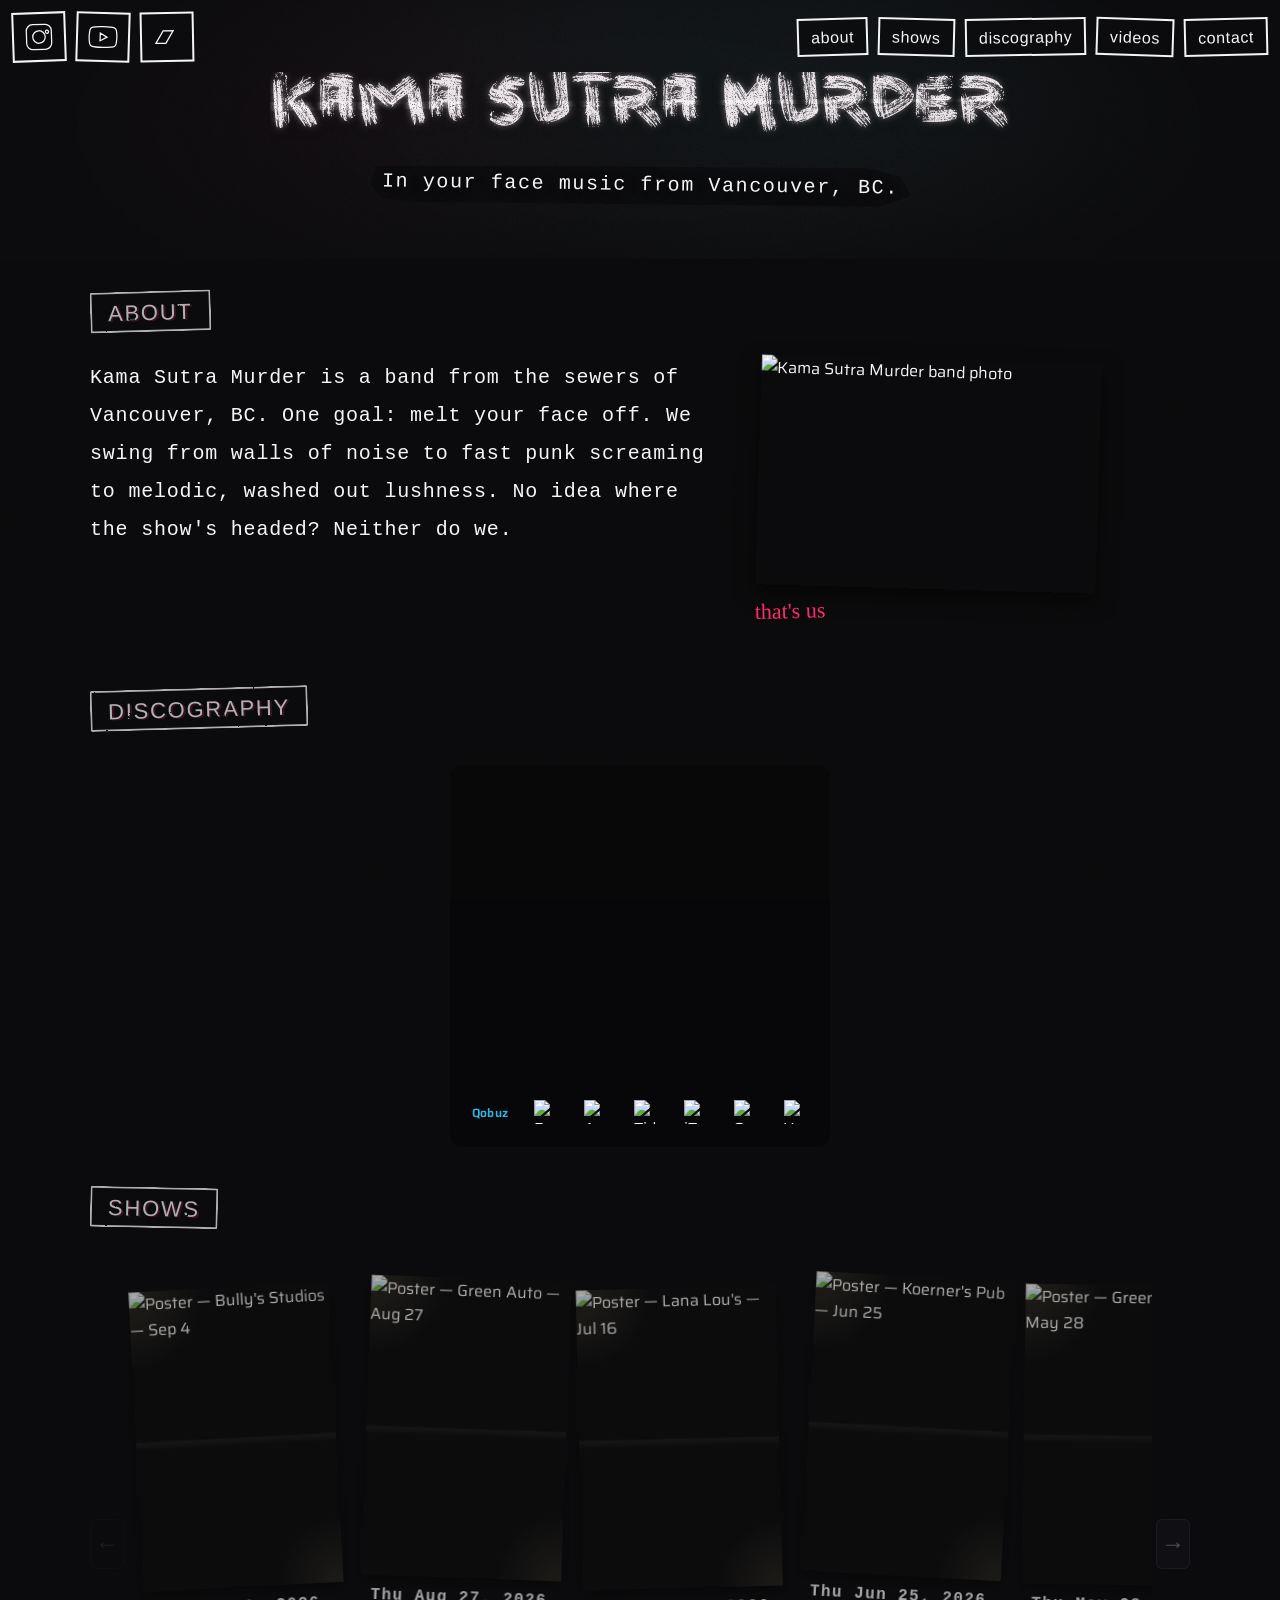
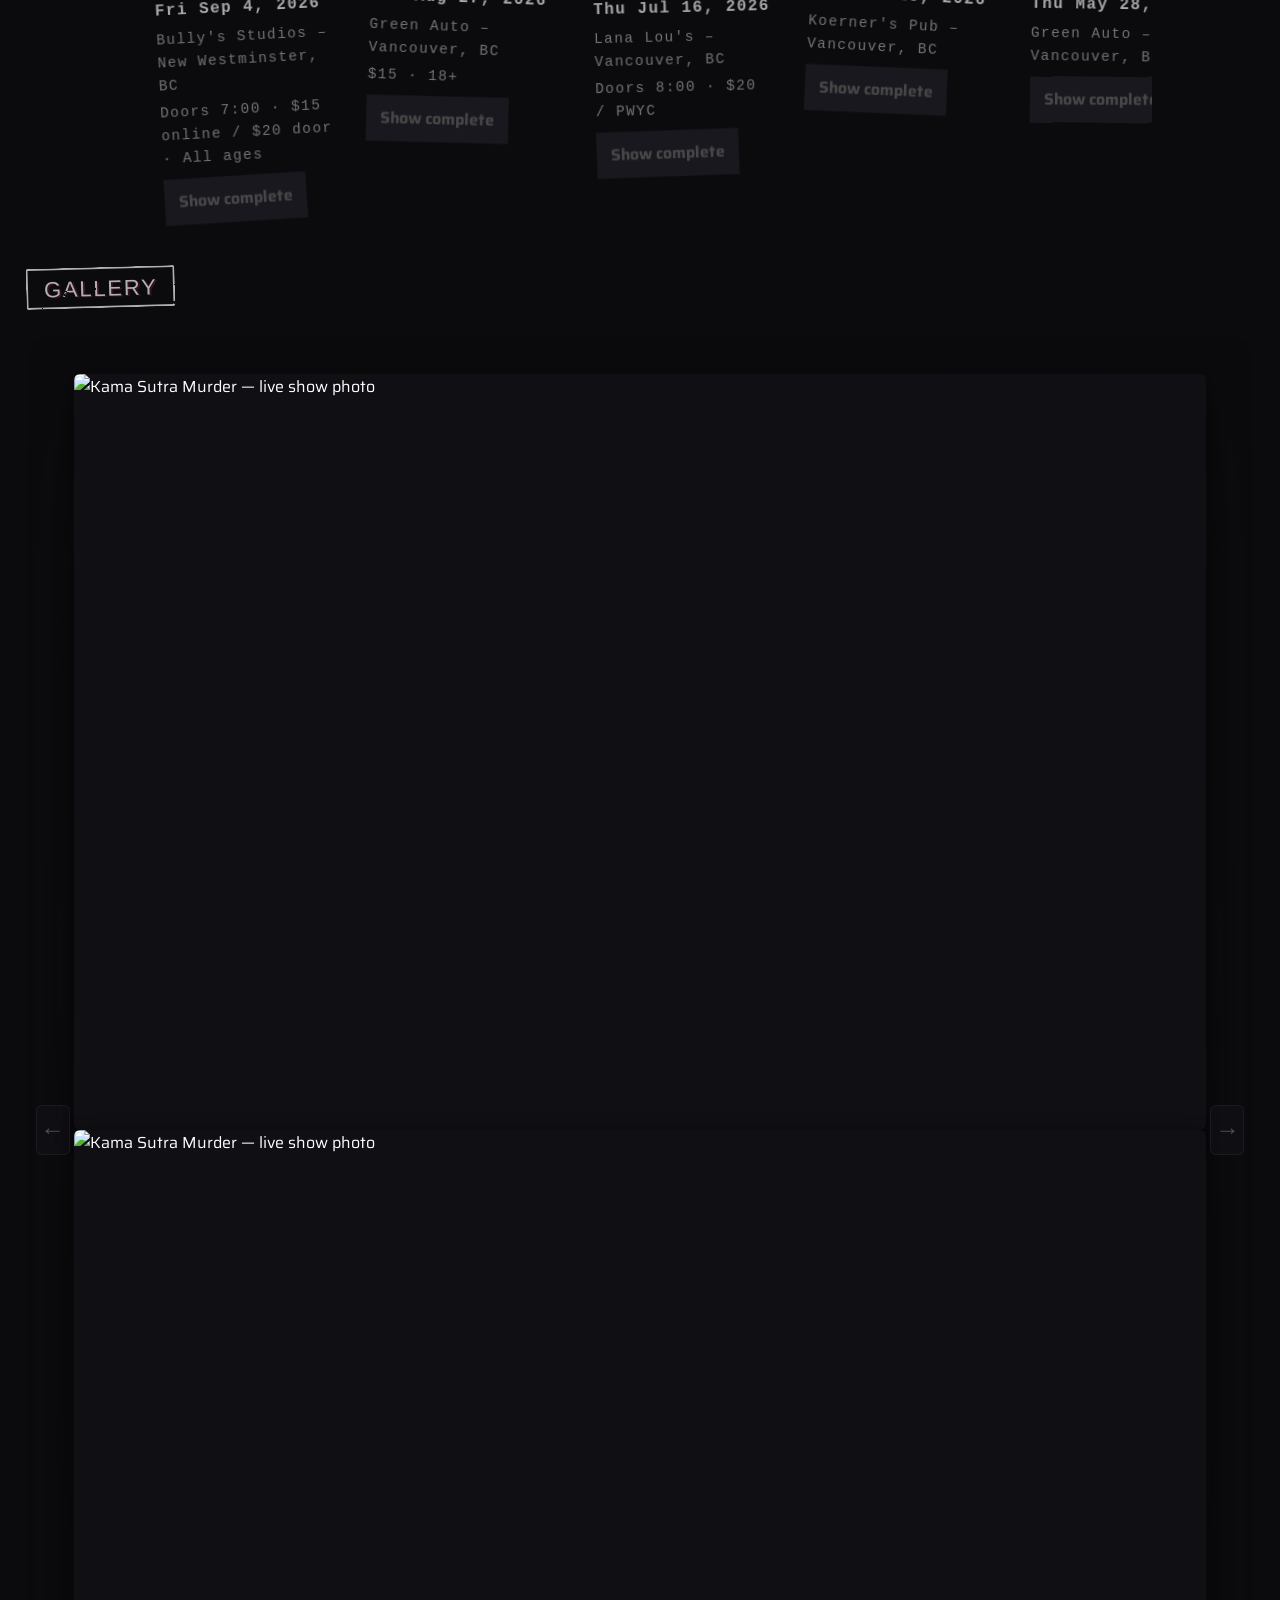
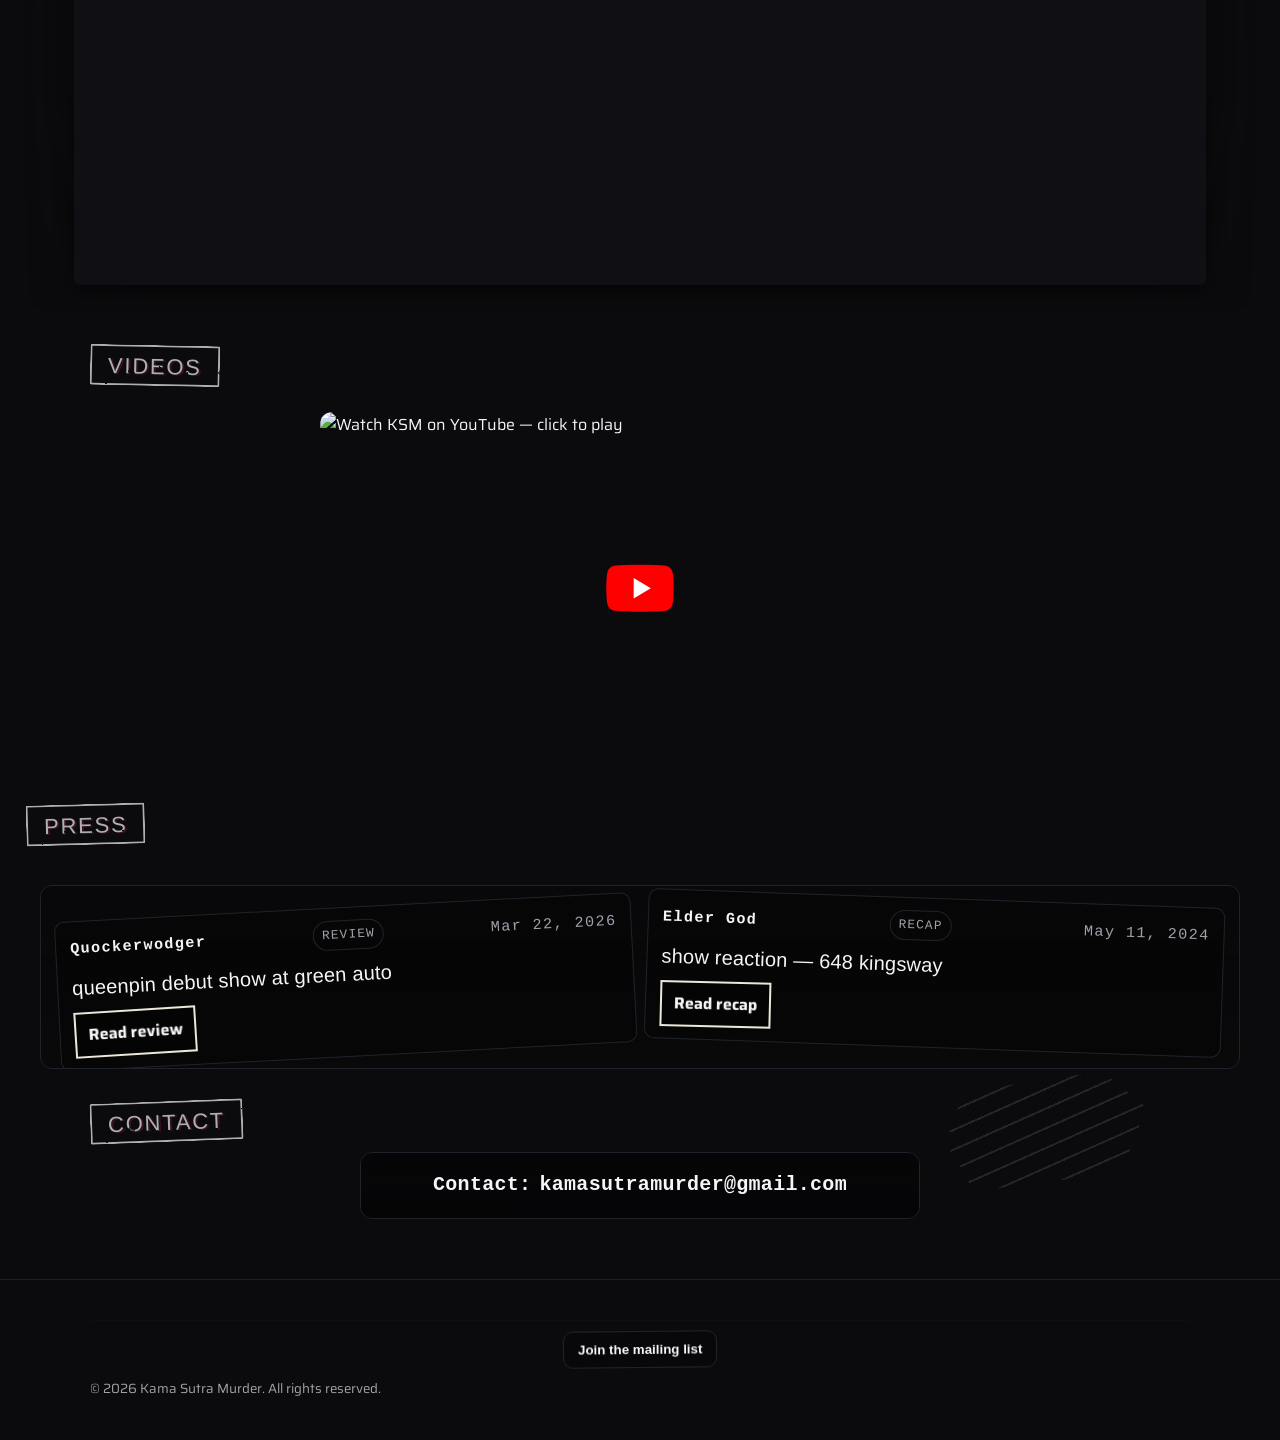
==== commit e2bb92c7: "fix: stable-extension image URLs for schema/OG, descriptive gallery alt text JSON-LD image/logo fiel" ====
--- a/index.html
+++ b/index.html
@@ -27,7 +27,7 @@
   <meta property="og:url" content="https://kamasutramurder.com/" />
   <meta property="og:title" content="Kama Sutra Murder — Official Site" />
   <meta property="og:description" content="Heavy rock/grunge/alt-metal from Vancouver, BC. Shows, music, contact." />
-  <meta property="og:image" content="https://res.cloudinary.com/dgxgi8bga/image/upload/f_auto,q_auto,w_1200/hero_tot2cm" />
+  <meta property="og:image" content="https://res.cloudinary.com/dgxgi8bga/image/upload/f_jpg,q_auto,w_1200/hero_tot2cm" />
   <meta property="og:image:width" content="1200" />
   <meta property="og:image:height" content="630" />
   <meta property="og:site_name" content="Kama Sutra Murder" />
@@ -36,7 +36,7 @@
   <meta name="twitter:card" content="summary_large_image" />
   <meta name="twitter:title" content="Kama Sutra Murder — Official Site" />
   <meta name="twitter:description" content="Heavy rock/grunge/alt-metal from Vancouver, BC. Shows, music, contact." />
-  <meta name="twitter:image" content="https://res.cloudinary.com/dgxgi8bga/image/upload/f_auto,q_auto,w_1200/hero_tot2cm" />
+  <meta name="twitter:image" content="https://res.cloudinary.com/dgxgi8bga/image/upload/f_jpg,q_auto,w_1200/hero_tot2cm" />
 
   <!-- Canonical URL + Web App Manifest + Favicon -->
   <link rel="canonical" href="https://kamasutramurder.com/" />
@@ -96,10 +96,10 @@
       "Comma Sutra Murder"
     ],
     "url": "https://kamasutramurder.com",
-    "logo": "https://res.cloudinary.com/dgxgi8bga/image/upload/f_auto,q_auto,w_512/hero_tot2cm",
+    "logo": "https://res.cloudinary.com/dgxgi8bga/image/upload/f_jpg,q_auto,w_512/hero_tot2cm",
     "image": [
-      "https://res.cloudinary.com/dgxgi8bga/image/upload/f_auto,q_auto,w_1200/hero_tot2cm",
-      "https://res.cloudinary.com/dgxgi8bga/image/upload/f_auto,q_auto,w_1920/hero_tot2cm"
+      "https://res.cloudinary.com/dgxgi8bga/image/upload/f_jpg,q_auto,w_1200/hero_tot2cm",
+      "https://res.cloudinary.com/dgxgi8bga/image/upload/f_jpg,q_auto,w_1920/hero_tot2cm"
     ],
     "description": "Kama Sutra Murder is a Vancouver rock band blending grunge, punk, psych and alt-metal. A heavy Vancouver metal band with a noisy, melodic edge — Vancouver grunge meets psych rock and alternative metal.",
     "foundingLocation": {
@@ -170,7 +170,7 @@
       },
       "sameAs": "https://www.google.com/maps/place/green+auto/data=!4m2!3m1!1s0x548671006d91b771:0x5af86ca349312e19"
     },
-    "image": "https://res.cloudinary.com/dgxgi8bga/image/upload/f_auto,q_auto,w_640/TPK-AUG27TH2026_ecoznw",
+    "image": "https://res.cloudinary.com/dgxgi8bga/image/upload/f_jpg,q_auto,w_640/TPK-AUG27TH2026_ecoznw",
     "performer": {
       "@id": "https://kamasutramurder.com/#band"
     },
@@ -200,7 +200,7 @@
       },
       "sameAs": "https://www.google.com/maps/search/67+6th+Street+New+Westminster+BC"
     },
-    "image": "https://res.cloudinary.com/dgxgi8bga/image/upload/f_auto,q_auto,w_640/SEP4THIVANBULLYS_phzdng",
+    "image": "https://res.cloudinary.com/dgxgi8bga/image/upload/f_jpg,q_auto,w_640/SEP4THIVANBULLYS_phzdng",
     "performer": {
       "@id": "https://kamasutramurder.com/#band"
     },
@@ -1079,10 +1079,10 @@
             <button class="shows-arrow" type="button" aria-label="Previous gallery page">&#8592;</button>
             <div class="gallery-grid" data-gallery-grid>
               <figure class="gallery-item">
-                <img src="https://res.cloudinary.com/dgxgi8bga/image/upload/f_auto,q_auto,w_1200/1_gpm2rv" alt="Gallery photo 1" loading="lazy" decoding="async" fetchpriority="low" width="1200" height="1200">
+                <img src="https://res.cloudinary.com/dgxgi8bga/image/upload/f_auto,q_auto,w_1200/1_gpm2rv" alt="Kama Sutra Murder — live show photo" loading="lazy" decoding="async" fetchpriority="low" width="1200" height="1200">
               </figure>
               <figure class="gallery-item">
-                <img src="https://res.cloudinary.com/dgxgi8bga/image/upload/f_auto,q_auto,w_1200/2_wg76ht" alt="Gallery photo 2" loading="lazy" decoding="async" fetchpriority="low" width="1200" height="1200">
+                <img src="https://res.cloudinary.com/dgxgi8bga/image/upload/f_auto,q_auto,w_1200/2_wg76ht" alt="Kama Sutra Murder — live show photo" loading="lazy" decoding="async" fetchpriority="low" width="1200" height="1200">
               </figure>
             </div>
             <button class="shows-arrow" type="button" aria-label="Next gallery page">&#8594;</button>
@@ -1539,7 +1539,7 @@
       figure.className = 'gallery-item';
       const img = document.createElement('img');
       img.src = src;
-      img.alt = `Gallery photo ${imageIdx + 1}`;
+      img.alt = 'Kama Sutra Murder — live show photo';
       img.loading = 'lazy';
       img.decoding = 'async';
       img.fetchPriority = 'low';
@@ -1571,7 +1571,7 @@
 
   function startGalleryTimer() {
     if (galleryTimer) clearInterval(galleryTimer);
-    galleryTimer = setInterval(advanceGallery, 8500);
+    galleryTimer = setInterval(advanceGallery, 5000);
   }
 
   async function fetchGalleryList() {
@@ -1633,7 +1633,7 @@
     if (typeof idx === 'number') galleryActiveIndex = idx;
     const nextSrc = galleryImages[galleryActiveIndex] || src;
     galleryModalImage.src = nextSrc;
-    galleryModalImage.alt = alt || `Gallery photo ${galleryActiveIndex + 1}`;
+    galleryModalImage.alt = alt || 'Kama Sutra Murder — live show photo';
     galleryModal.hidden = false;
     galleryModal.addEventListener('touchmove', _preventTouchMove, { passive: false });
     setScrollLock();
@@ -1653,9 +1653,9 @@
     const nextSrc = galleryImages[galleryActiveIndex];
     if (galleryModalImage) {
       galleryModalImage.src = nextSrc;
-      galleryModalImage.alt = `Gallery photo ${galleryActiveIndex + 1}`;
+      galleryModalImage.alt = 'Kama Sutra Murder — live show photo';
     } else {
-      openGalleryModal(nextSrc, `Gallery photo ${galleryActiveIndex + 1}`, galleryActiveIndex, { force: true });
+      openGalleryModal(nextSrc, 'Kama Sutra Murder — live show photo', galleryActiveIndex, { force: true });
     }
   }
 
--- a/zine.css
+++ b/zine.css
@@ -22,8 +22,9 @@
      .../upload/f_auto,q_auto,e_grayscale,e_contrast:50,w_640/PUBLIC_ID
    ================================================================== */
 
-@import url('https://fonts.googleapis.com/css2?family=Anton&family=Special+Elite&display=swap');
-
+/* Anton + Special Elite are loaded from index.html <head> (not @import'd here)
+   so the browser's preload scanner can fetch them immediately instead of
+   waiting on this stylesheet to load first. */
 :root{
   --zine-display:'Anton', Impact, 'Arial Narrow', sans-serif;
   --zine-mono:'Special Elite', 'Courier New', monospace;
--- a/zine-final.css
+++ b/zine-final.css
@@ -1,4 +1,6 @@
-@import url('https://fonts.googleapis.com/css2?family=Permanent+Marker&display=swap');
+/* Permanent Marker is loaded from index.html <head> (not @import'd here) so the
+   browser's preload scanner can fetch it immediately instead of waiting on this
+   stylesheet to load first — it's the fallback while Vtks Troath downloads. */
 
 /* Vtks Troath — self-hosted (not on Google Fonts). Personal-use license
    (1001Fonts FFP) — not cleared for commercial use; used here per explicit
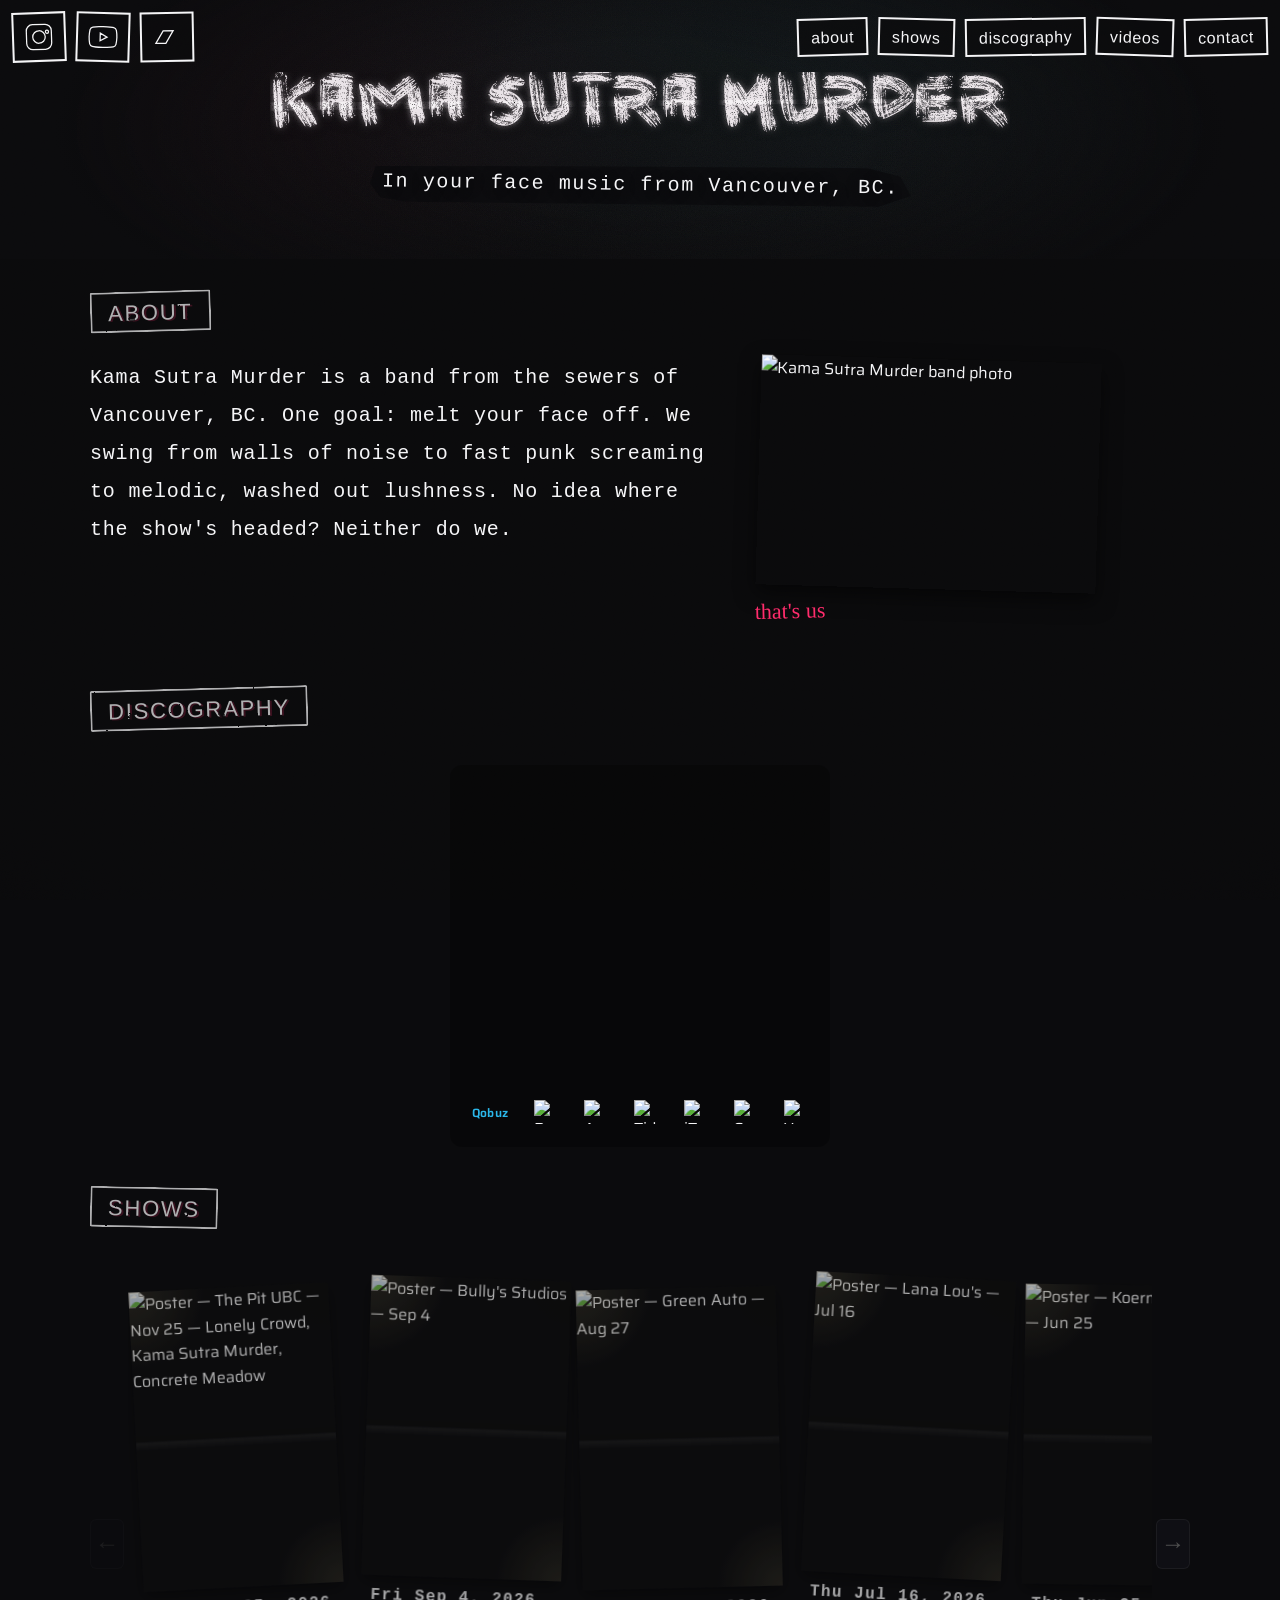
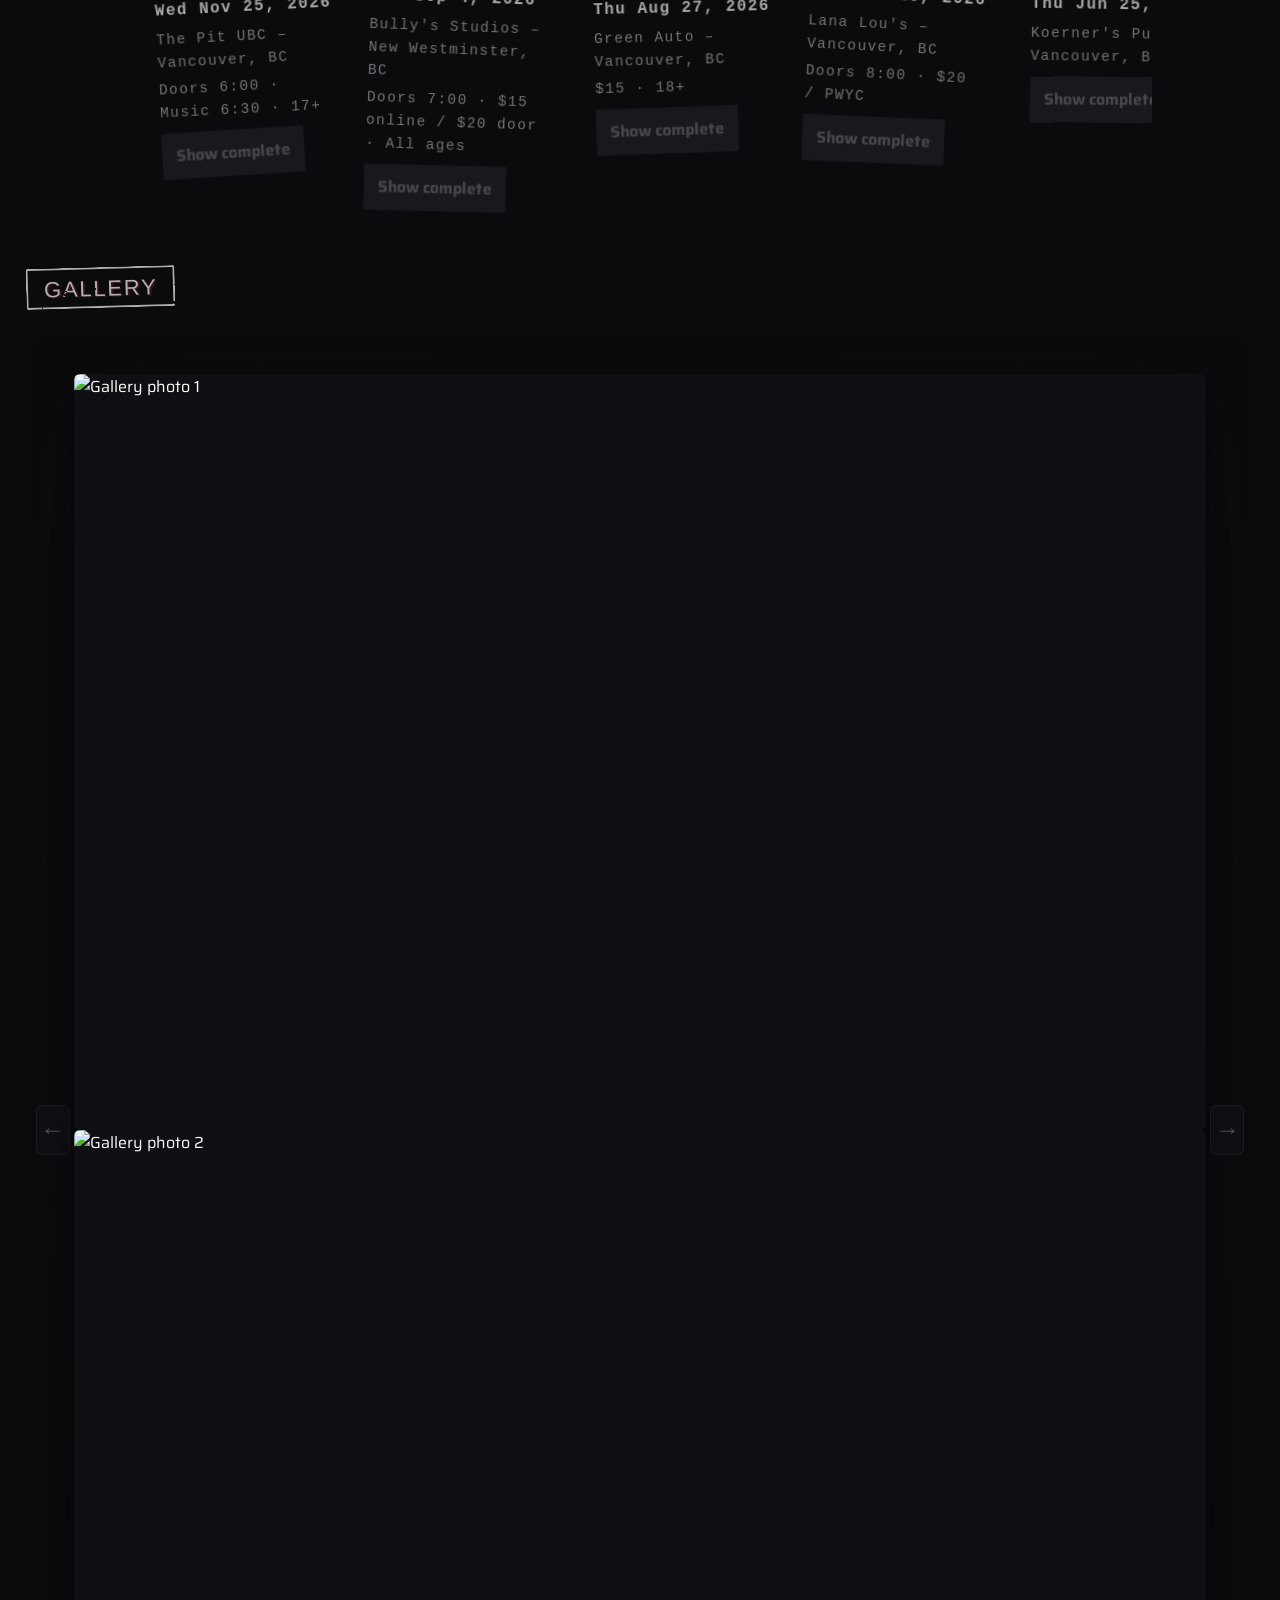
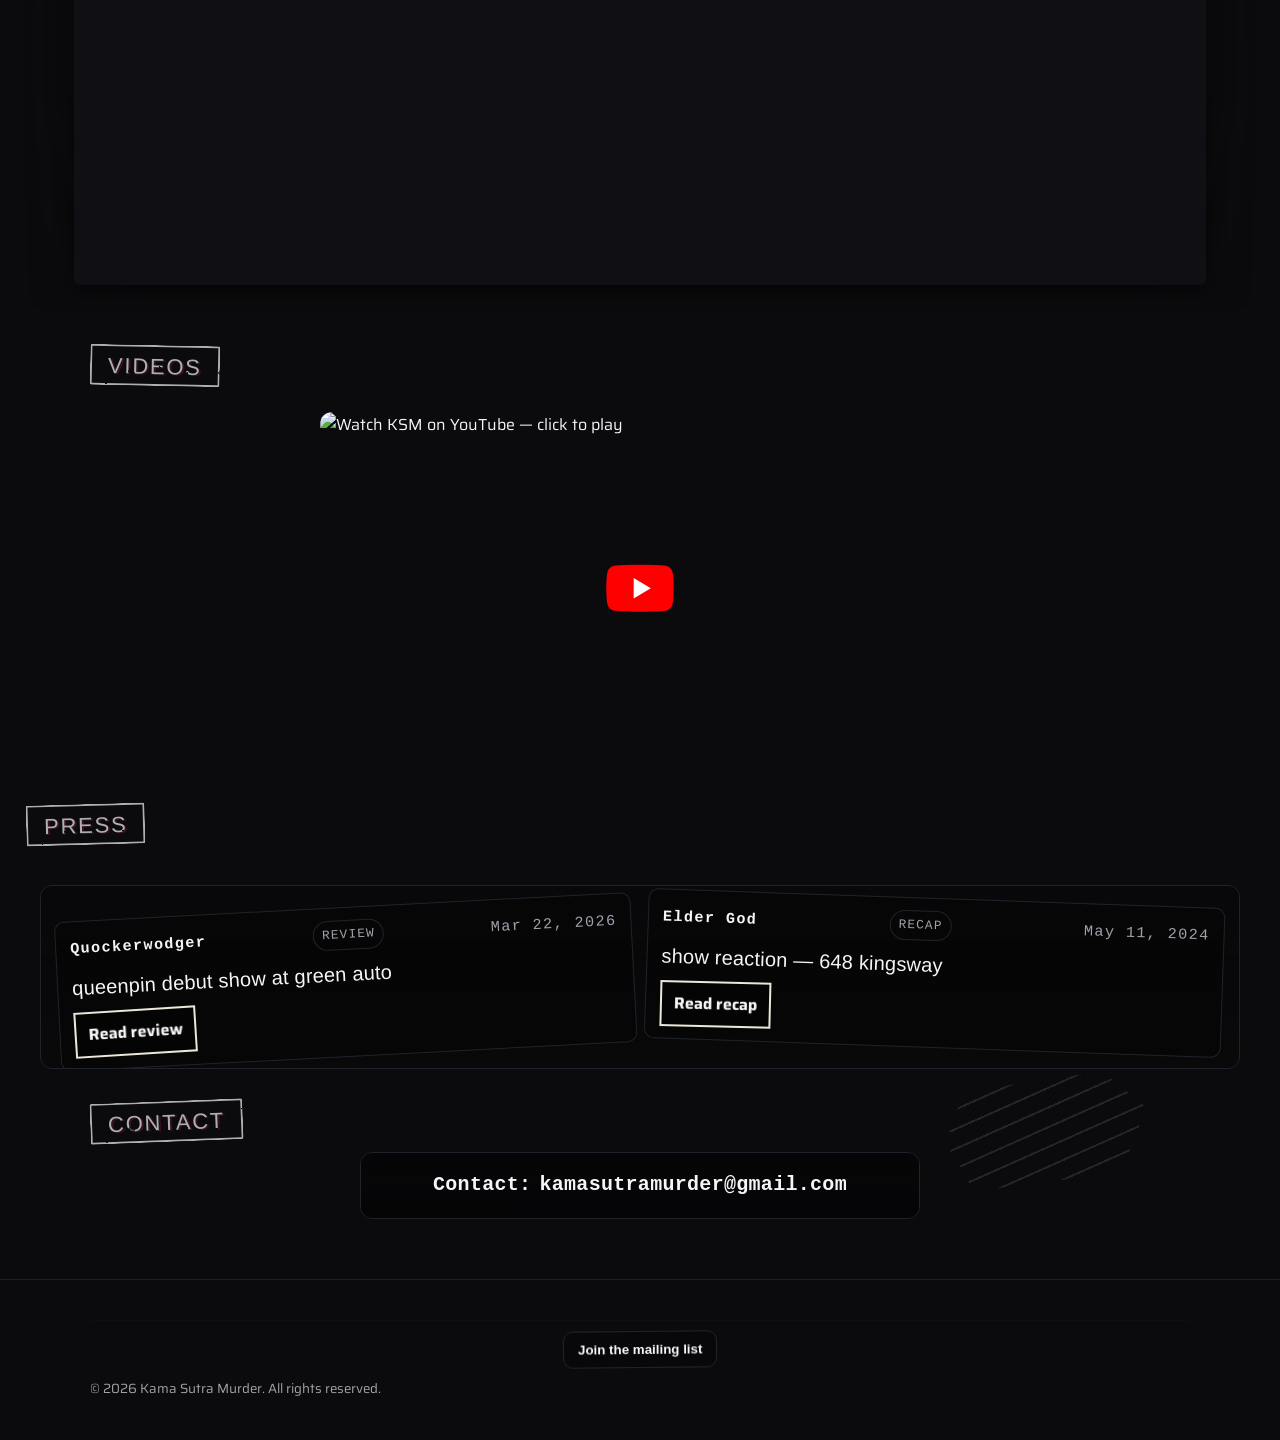
==== commit 9b4792ab: "content: add The Pit UBC show (Nov 25, 2026) Co-Authored-By: Claude Sonnet 5.5 <noreply@anthropic.co" ====
--- a/index.html
+++ b/index.html
@@ -27,7 +27,7 @@
   <meta property="og:url" content="https://kamasutramurder.com/" />
   <meta property="og:title" content="Kama Sutra Murder — Official Site" />
   <meta property="og:description" content="Heavy rock/grunge/alt-metal from Vancouver, BC. Shows, music, contact." />
-  <meta property="og:image" content="https://res.cloudinary.com/dgxgi8bga/image/upload/f_jpg,q_auto,w_1200/hero_tot2cm" />
+  <meta property="og:image" content="https://res.cloudinary.com/dgxgi8bga/image/upload/f_auto,q_auto,w_1200/hero_tot2cm" />
   <meta property="og:image:width" content="1200" />
   <meta property="og:image:height" content="630" />
   <meta property="og:site_name" content="Kama Sutra Murder" />
@@ -36,7 +36,7 @@
   <meta name="twitter:card" content="summary_large_image" />
   <meta name="twitter:title" content="Kama Sutra Murder — Official Site" />
   <meta name="twitter:description" content="Heavy rock/grunge/alt-metal from Vancouver, BC. Shows, music, contact." />
-  <meta name="twitter:image" content="https://res.cloudinary.com/dgxgi8bga/image/upload/f_jpg,q_auto,w_1200/hero_tot2cm" />
+  <meta name="twitter:image" content="https://res.cloudinary.com/dgxgi8bga/image/upload/f_auto,q_auto,w_1200/hero_tot2cm" />
 
   <!-- Canonical URL + Web App Manifest + Favicon -->
   <link rel="canonical" href="https://kamasutramurder.com/" />
@@ -96,10 +96,10 @@
       "Comma Sutra Murder"
     ],
     "url": "https://kamasutramurder.com",
-    "logo": "https://res.cloudinary.com/dgxgi8bga/image/upload/f_jpg,q_auto,w_512/hero_tot2cm",
+    "logo": "https://res.cloudinary.com/dgxgi8bga/image/upload/f_auto,q_auto,w_512/hero_tot2cm",
     "image": [
-      "https://res.cloudinary.com/dgxgi8bga/image/upload/f_jpg,q_auto,w_1200/hero_tot2cm",
-      "https://res.cloudinary.com/dgxgi8bga/image/upload/f_jpg,q_auto,w_1920/hero_tot2cm"
+      "https://res.cloudinary.com/dgxgi8bga/image/upload/f_auto,q_auto,w_1200/hero_tot2cm",
+      "https://res.cloudinary.com/dgxgi8bga/image/upload/f_auto,q_auto,w_1920/hero_tot2cm"
     ],
     "description": "Kama Sutra Murder is a Vancouver rock band blending grunge, punk, psych and alt-metal. A heavy Vancouver metal band with a noisy, melodic edge — Vancouver grunge meets psych rock and alternative metal.",
     "foundingLocation": {
@@ -154,53 +154,24 @@
   {
     "@context": "https://schema.org",
     "@type": "MusicEvent",
-    "name": "Kama Sutra Murder — Live at Green Auto",
-    "startDate": "2026-08-27T20:00:00-07:00",
-    "endDate": "2026-08-28T00:00:00-07:00",
+    "name": "Kama Sutra Murder — Live at The Pit UBC",
+    "startDate": "2026-11-25T18:30:00-07:00",
+    "endDate": "2026-11-25T22:30:00-07:00",
     "eventStatus": "https://schema.org/EventScheduled",
     "eventAttendanceMode": "https://schema.org/OfflineEventAttendanceMode",
     "location": {
       "@type": "MusicVenue",
-      "name": "Green Auto",
+      "name": "The Pit UBC",
       "address": {
         "@type": "PostalAddress",
+        "streetAddress": "6133 University Boulevard",
         "addressLocality": "Vancouver",
         "addressRegion": "BC",
         "addressCountry": "CA"
       },
-      "sameAs": "https://www.google.com/maps/place/green+auto/data=!4m2!3m1!1s0x548671006d91b771:0x5af86ca349312e19"
+      "sameAs": "https://www.google.com/maps/search/6133+University+Blvd+Vancouver+BC"
     },
-    "image": "https://res.cloudinary.com/dgxgi8bga/image/upload/f_jpg,q_auto,w_640/TPK-AUG27TH2026_ecoznw",
-    "performer": {
-      "@id": "https://kamasutramurder.com/#band"
-    },
-    "organizer": {
-      "@id": "https://kamasutramurder.com/#band"
-    }
-  }
-  </script>
-  <script type="application/ld+json">
-  {
-    "@context": "https://schema.org",
-    "@type": "MusicEvent",
-    "name": "Kama Sutra Murder — Live at Bully's Studios",
-    "startDate": "2026-09-04T20:00:00-07:00",
-    "endDate": "2026-09-05T00:00:00-07:00",
-    "eventStatus": "https://schema.org/EventScheduled",
-    "eventAttendanceMode": "https://schema.org/OfflineEventAttendanceMode",
-    "location": {
-      "@type": "MusicVenue",
-      "name": "Bully's Studios",
-      "address": {
-        "@type": "PostalAddress",
-        "streetAddress": "67 6th Street",
-        "addressLocality": "New Westminster",
-        "addressRegion": "BC",
-        "addressCountry": "CA"
-      },
-      "sameAs": "https://www.google.com/maps/search/67+6th+Street+New+Westminster+BC"
-    },
-    "image": "https://res.cloudinary.com/dgxgi8bga/image/upload/f_jpg,q_auto,w_640/SEP4THIVANBULLYS_phzdng",
+    "image": "https://res.cloudinary.com/dgxgi8bga/image/upload/f_jpg,q_auto,w_640/ThePittUBCNov25th_gm5gr1",
     "performer": {
       "@id": "https://kamasutramurder.com/#band"
     },
@@ -552,6 +523,27 @@
               </div>
             </article>
 
+            <article class="show-card" aria-labelledby="show-2026-11-25-the-pit-ubc" data-show-date="2026-11-25" data-show-start="18:30">
+              <figure class="show-media">
+                <img
+                  src="https://res.cloudinary.com/dgxgi8bga/image/upload/f_jpg,q_auto,w_640/ThePittUBCNov25th_gm5gr1"
+                  alt="Poster — The Pit UBC — Nov 25 — Lonely Crowd, Kama Sutra Murder, Concrete Meadow"
+                  loading="lazy"
+                  decoding="async"
+                  fetchpriority="low"
+                  width="400"
+                  height="500">
+              </figure>
+              <div class="show-meta">
+                <time datetime="2026-11-25" id="show-2026-11-25-the-pit-ubc">Wed Nov 25, 2026</time>
+                <span>The Pit UBC – Vancouver, BC</span>
+                <span>Doors 6:00 · Music 6:30 · 17+</span>
+              </div>
+              <div class="show-actions">
+                <a class="btn-map btn" href="https://www.google.com/maps/search/6133+University+Blvd+Vancouver+BC" target="_blank" rel="noopener">Map</a>
+              </div>
+            </article>
+
             <!-- Expired Shows: order not by date -->
 
             <article class="show-card expired-show no-jump" aria-labelledby="show-2026-06-25-koerners" data-show-date="2026-06-25">
@@ -1079,10 +1071,10 @@
             <button class="shows-arrow" type="button" aria-label="Previous gallery page">&#8592;</button>
             <div class="gallery-grid" data-gallery-grid>
               <figure class="gallery-item">
-                <img src="https://res.cloudinary.com/dgxgi8bga/image/upload/f_auto,q_auto,w_1200/1_gpm2rv" alt="Kama Sutra Murder — live show photo" loading="lazy" decoding="async" fetchpriority="low" width="1200" height="1200">
+                <img src="https://res.cloudinary.com/dgxgi8bga/image/upload/f_auto,q_auto,w_1200/1_gpm2rv" alt="Gallery photo 1" loading="lazy" decoding="async" fetchpriority="low" width="1200" height="1200">
               </figure>
               <figure class="gallery-item">
-                <img src="https://res.cloudinary.com/dgxgi8bga/image/upload/f_auto,q_auto,w_1200/2_wg76ht" alt="Kama Sutra Murder — live show photo" loading="lazy" decoding="async" fetchpriority="low" width="1200" height="1200">
+                <img src="https://res.cloudinary.com/dgxgi8bga/image/upload/f_auto,q_auto,w_1200/2_wg76ht" alt="Gallery photo 2" loading="lazy" decoding="async" fetchpriority="low" width="1200" height="1200">
               </figure>
             </div>
             <button class="shows-arrow" type="button" aria-label="Next gallery page">&#8594;</button>
@@ -1539,7 +1531,7 @@
       figure.className = 'gallery-item';
       const img = document.createElement('img');
       img.src = src;
-      img.alt = 'Kama Sutra Murder — live show photo';
+      img.alt = `Gallery photo ${imageIdx + 1}`;
       img.loading = 'lazy';
       img.decoding = 'async';
       img.fetchPriority = 'low';
@@ -1633,7 +1625,7 @@
     if (typeof idx === 'number') galleryActiveIndex = idx;
     const nextSrc = galleryImages[galleryActiveIndex] || src;
     galleryModalImage.src = nextSrc;
-    galleryModalImage.alt = alt || 'Kama Sutra Murder — live show photo';
+    galleryModalImage.alt = alt || `Gallery photo ${galleryActiveIndex + 1}`;
     galleryModal.hidden = false;
     galleryModal.addEventListener('touchmove', _preventTouchMove, { passive: false });
     setScrollLock();
@@ -1653,9 +1645,9 @@
     const nextSrc = galleryImages[galleryActiveIndex];
     if (galleryModalImage) {
       galleryModalImage.src = nextSrc;
-      galleryModalImage.alt = 'Kama Sutra Murder — live show photo';
+      galleryModalImage.alt = `Gallery photo ${galleryActiveIndex + 1}`;
     } else {
-      openGalleryModal(nextSrc, 'Kama Sutra Murder — live show photo', galleryActiveIndex, { force: true });
+      openGalleryModal(nextSrc, `Gallery photo ${galleryActiveIndex + 1}`, galleryActiveIndex, { force: true });
     }
   }
 
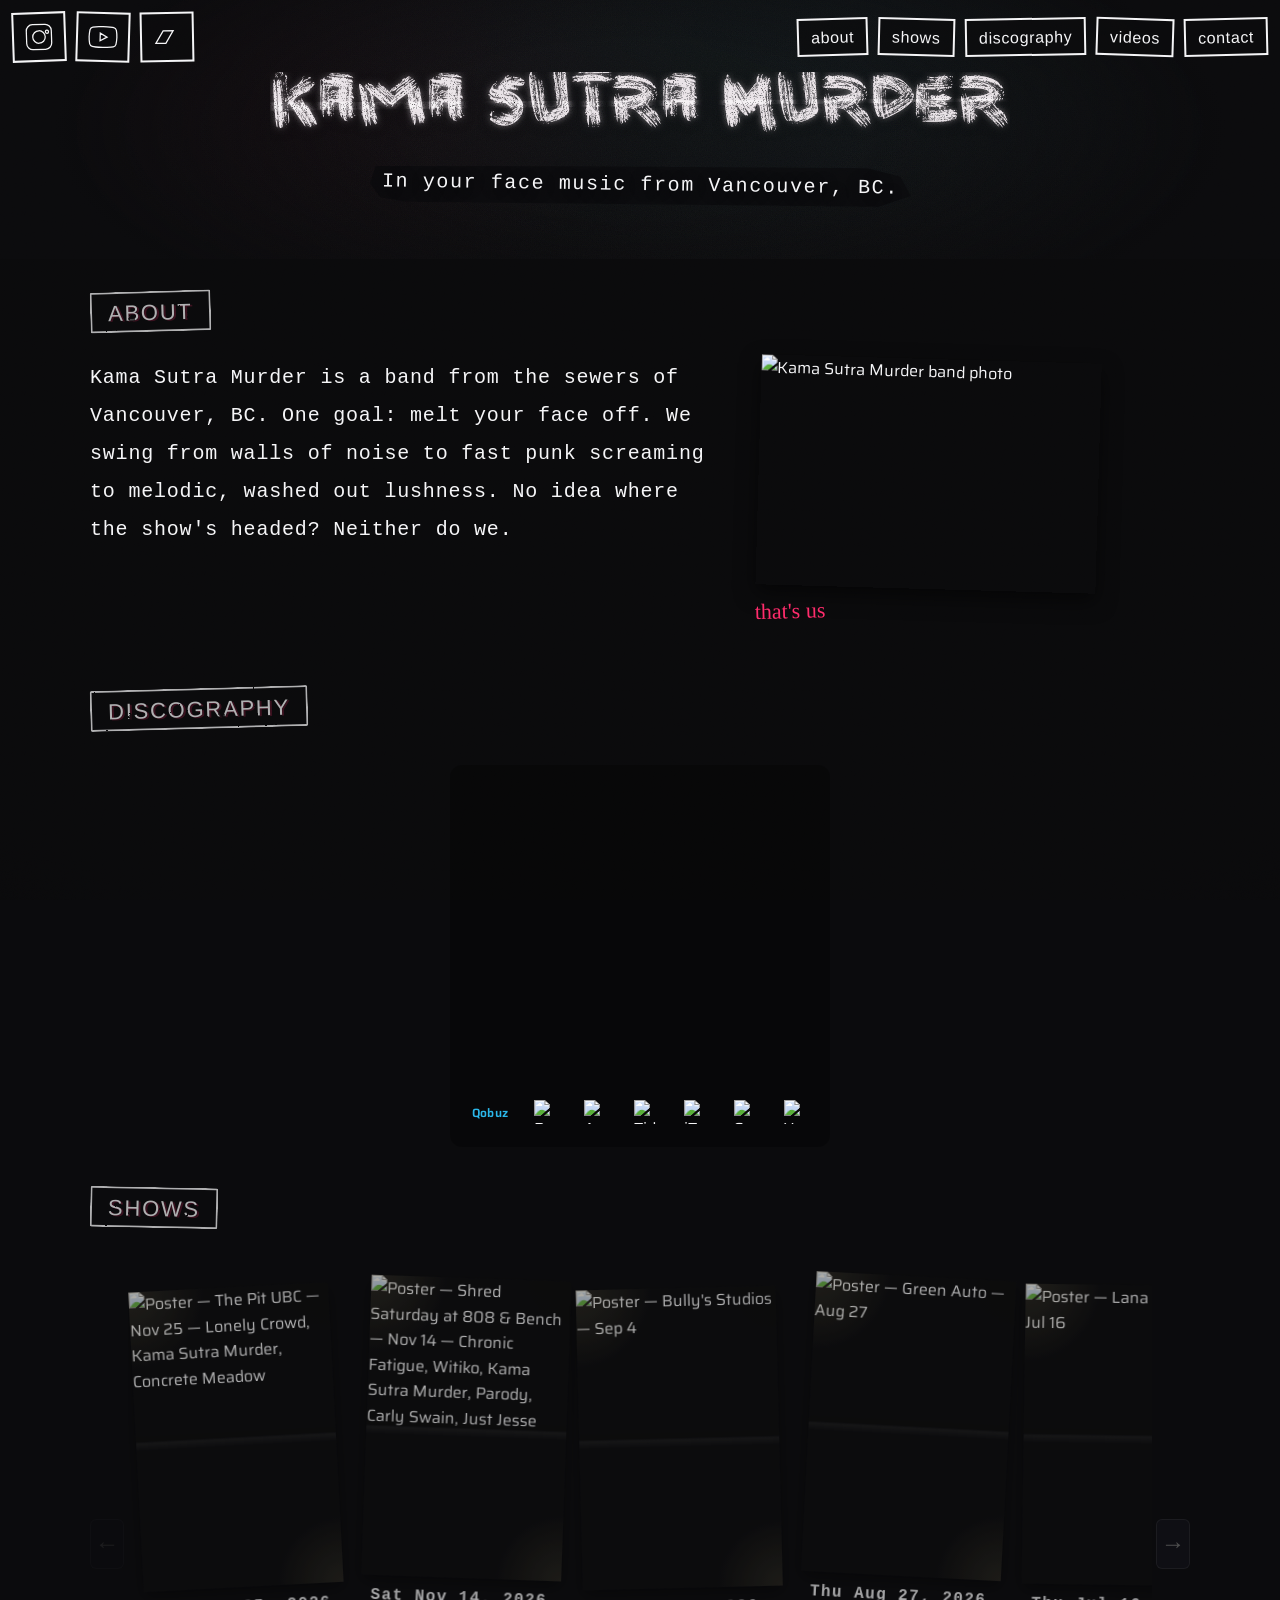
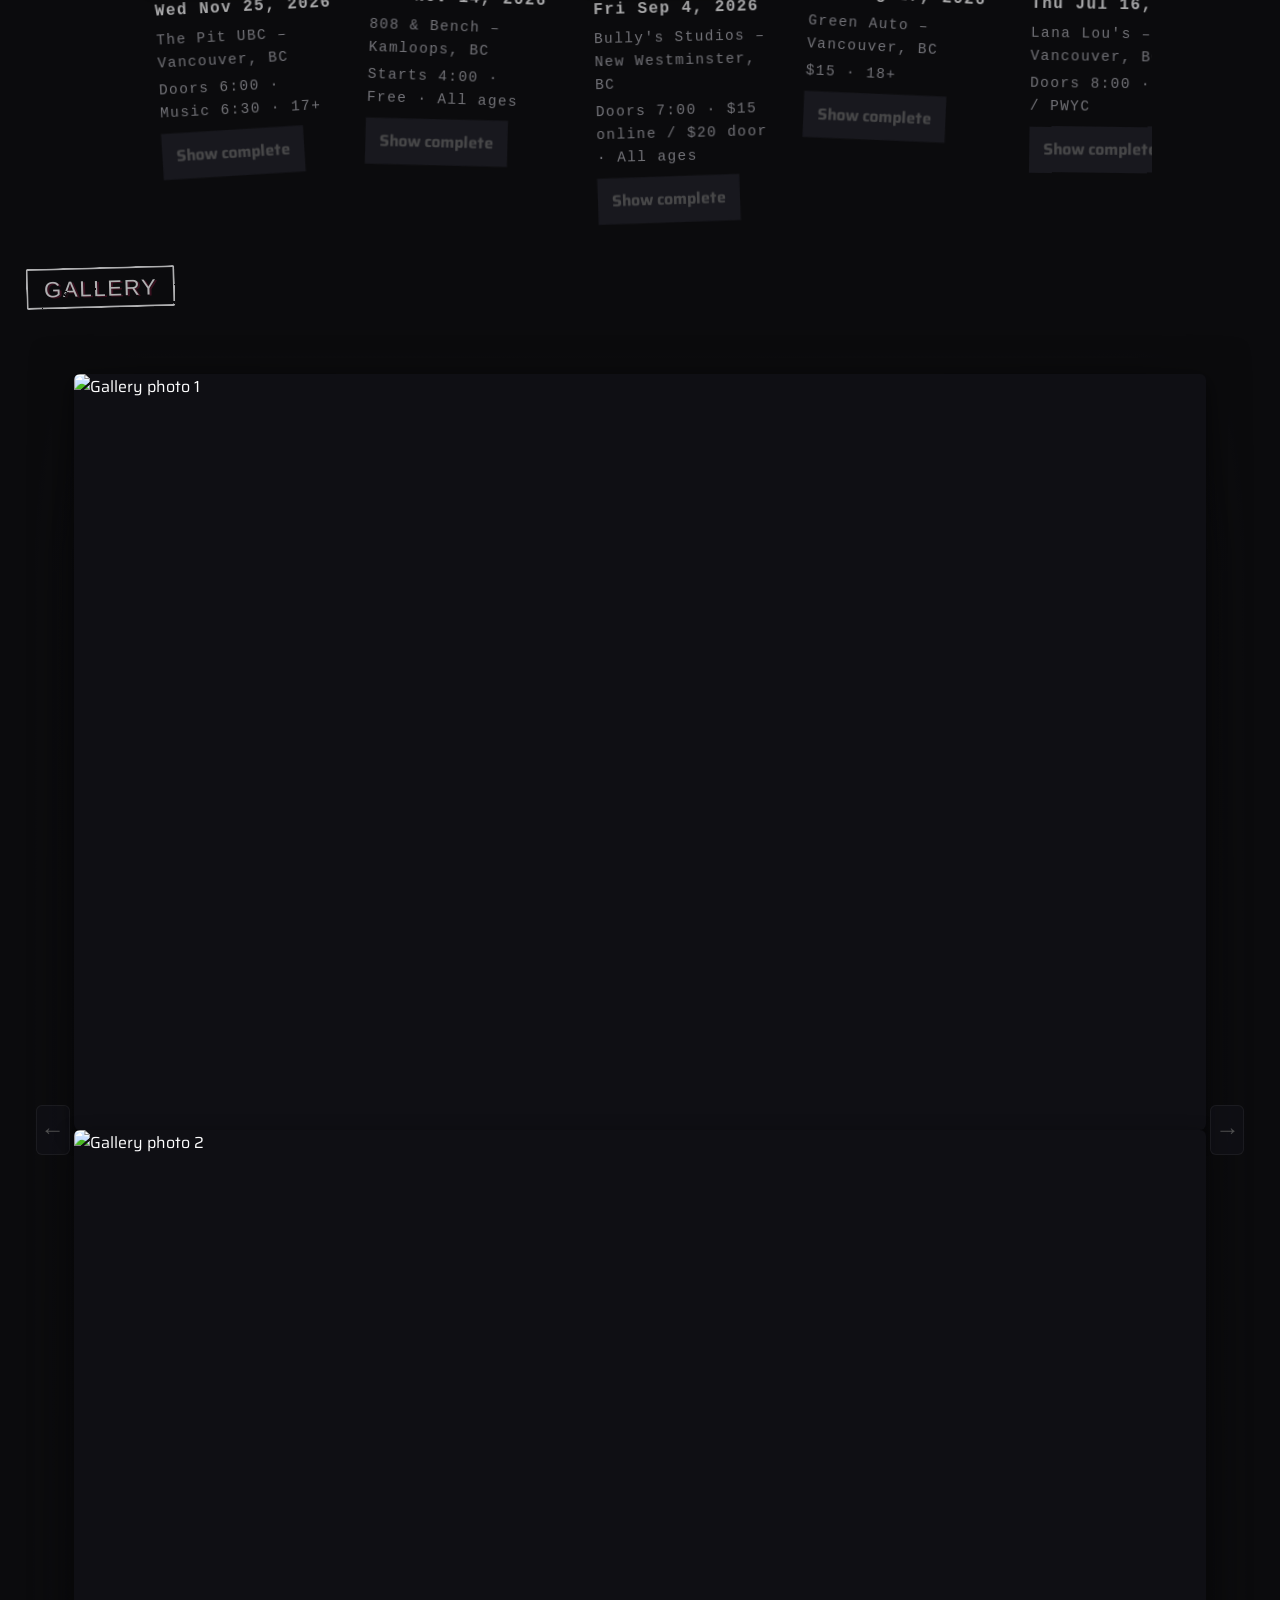
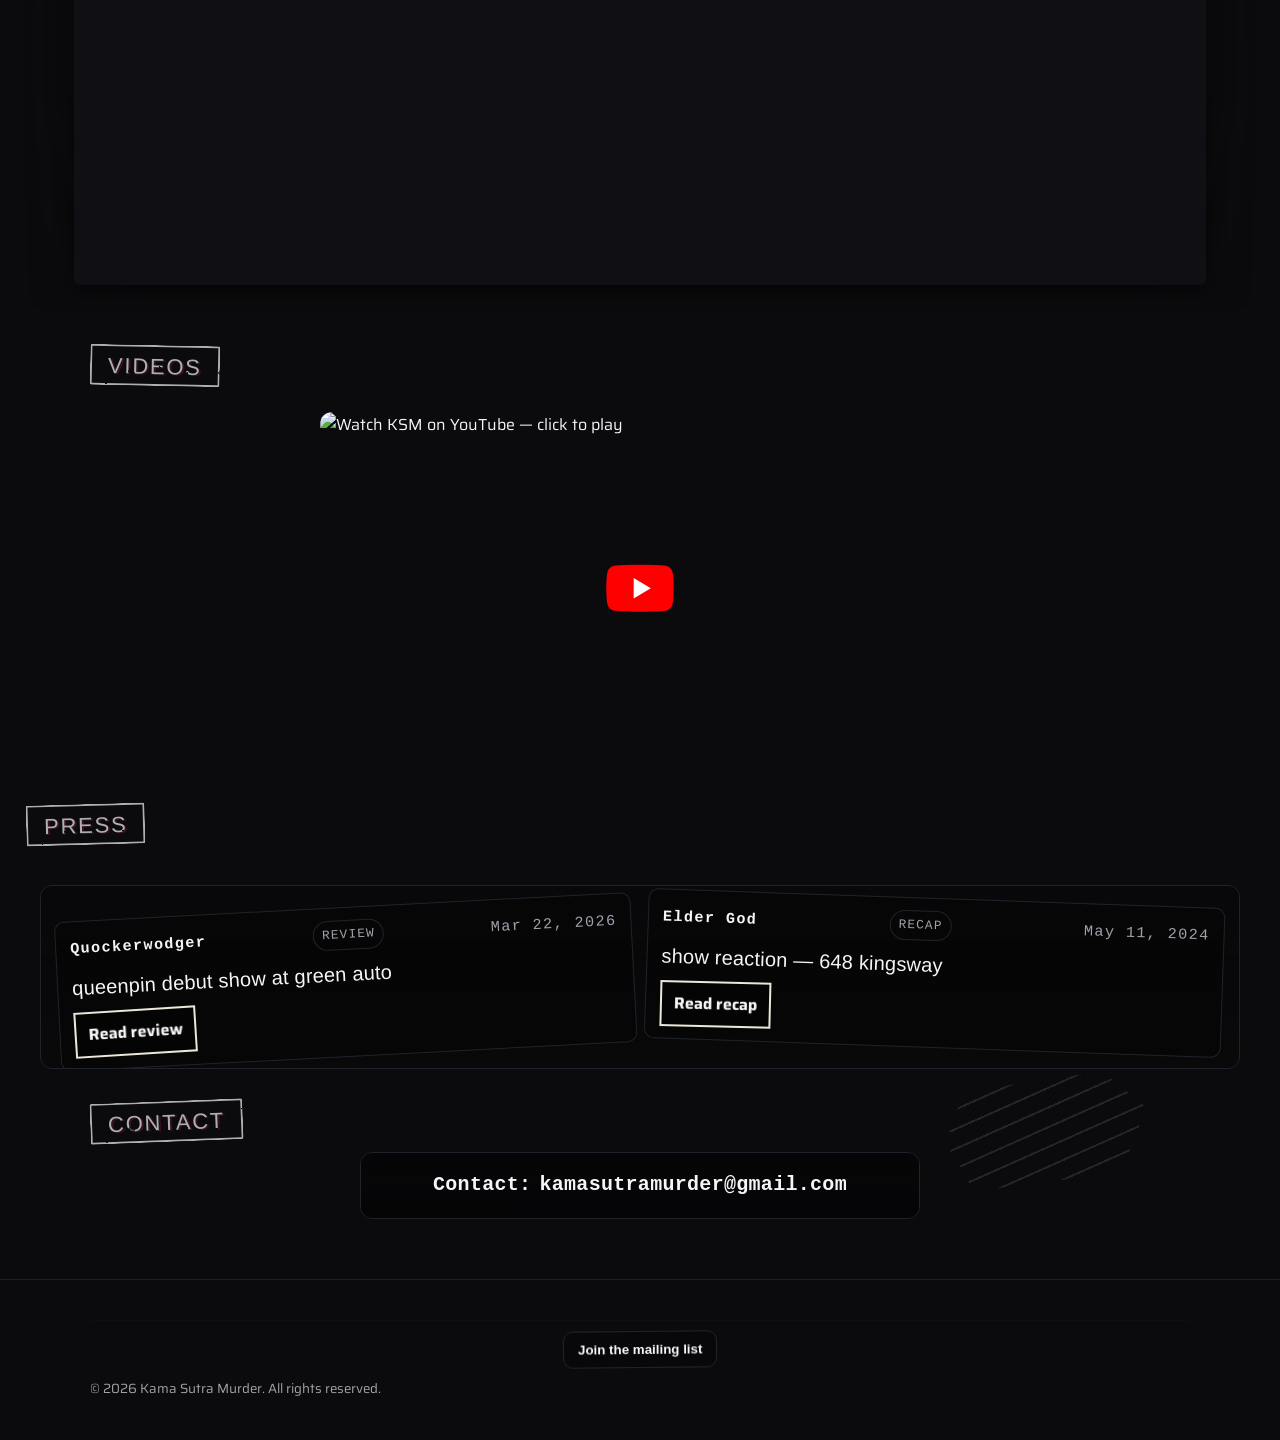
==== commit 99331c1b: "content: add Shred Saturday show at 808 & Bench (Nov 14, 2026) Co-Authored-By: Claude Sonnet 5.5 <no" ====
--- a/index.html
+++ b/index.html
@@ -154,6 +154,35 @@
   {
     "@context": "https://schema.org",
     "@type": "MusicEvent",
+    "name": "Kama Sutra Murder — Live at 808 & Bench",
+    "startDate": "2026-11-14T16:00:00-07:00",
+    "endDate": "2026-11-14T20:00:00-07:00",
+    "eventStatus": "https://schema.org/EventScheduled",
+    "eventAttendanceMode": "https://schema.org/OfflineEventAttendanceMode",
+    "location": {
+      "@type": "MusicVenue",
+      "name": "808 & Bench",
+      "address": {
+        "@type": "PostalAddress",
+        "addressLocality": "Kamloops",
+        "addressRegion": "BC",
+        "addressCountry": "CA"
+      },
+      "sameAs": "https://www.google.com/maps/search/808+and+Bench+Kamloops+BC"
+    },
+    "image": "https://res.cloudinary.com/dgxgi8bga/image/upload/f_jpg,q_auto,w_640/ShredSatKamploopsNov14th_vxfqkl",
+    "performer": {
+      "@id": "https://kamasutramurder.com/#band"
+    },
+    "organizer": {
+      "@id": "https://kamasutramurder.com/#band"
+    }
+  }
+  </script>
+  <script type="application/ld+json">
+  {
+    "@context": "https://schema.org",
+    "@type": "MusicEvent",
     "name": "Kama Sutra Murder — Live at The Pit UBC",
     "startDate": "2026-11-25T18:30:00-07:00",
     "endDate": "2026-11-25T22:30:00-07:00",
@@ -544,6 +573,27 @@
               </div>
             </article>
 
+            <article class="show-card" aria-labelledby="show-2026-11-14-808-bench" data-show-date="2026-11-14" data-show-start="16:00">
+              <figure class="show-media">
+                <img
+                  src="https://res.cloudinary.com/dgxgi8bga/image/upload/f_jpg,q_auto,w_640/ShredSatKamploopsNov14th_vxfqkl"
+                  alt="Poster — Shred Saturday at 808 &amp; Bench — Nov 14 — Chronic Fatigue, Witiko, Kama Sutra Murder, Parody, Carly Swain, Just Jesse"
+                  loading="lazy"
+                  decoding="async"
+                  fetchpriority="low"
+                  width="400"
+                  height="528">
+              </figure>
+              <div class="show-meta">
+                <time datetime="2026-11-14" id="show-2026-11-14-808-bench">Sat Nov 14, 2026</time>
+                <span>808 &amp; Bench – Kamloops, BC</span>
+                <span>Starts 4:00 · Free · All ages</span>
+              </div>
+              <div class="show-actions">
+                <a class="btn-map btn" href="https://www.google.com/maps/search/808+and+Bench+Kamloops+BC" target="_blank" rel="noopener">Map</a>
+              </div>
+            </article>
+
             <!-- Expired Shows: order not by date -->
 
             <article class="show-card expired-show no-jump" aria-labelledby="show-2026-06-25-koerners" data-show-date="2026-06-25">
